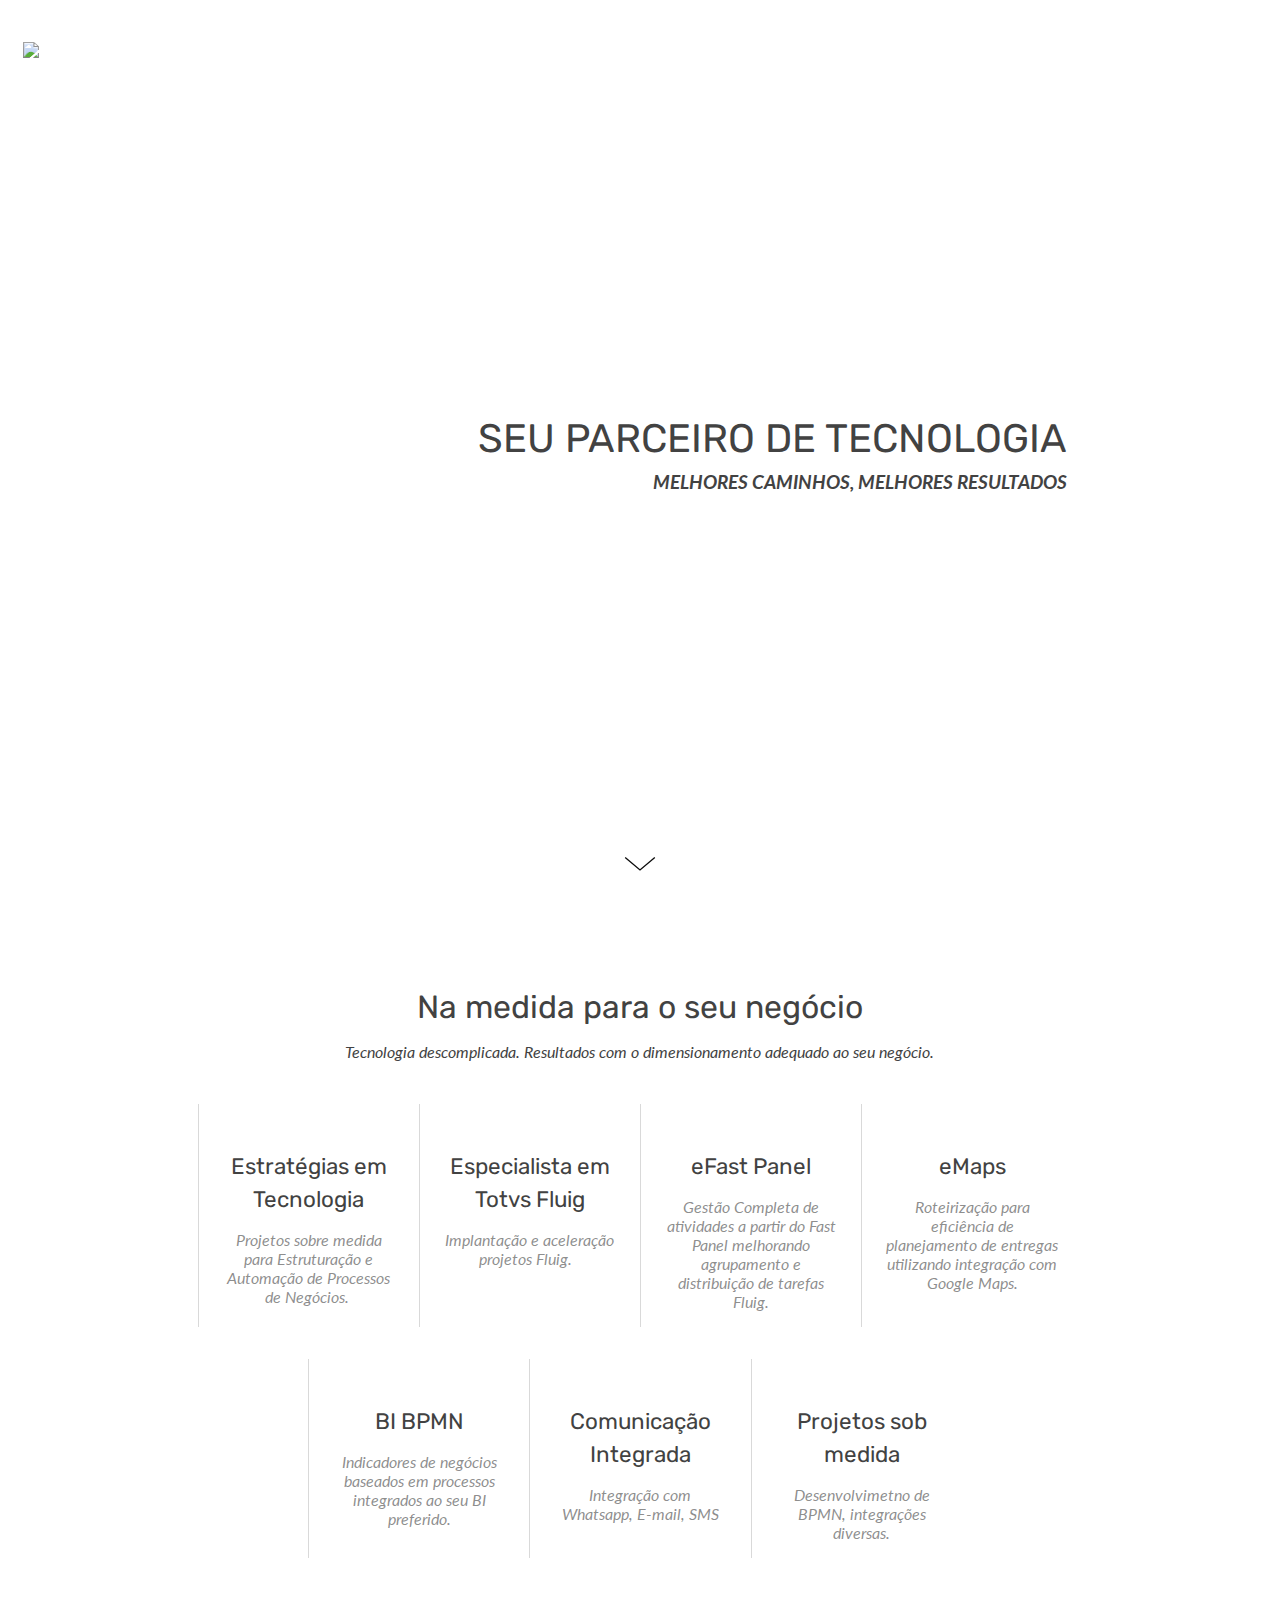
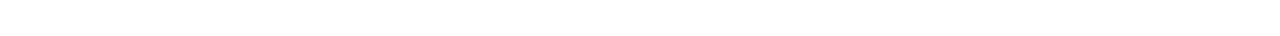
==== index.html @ 09f837b5 "first commit" ====
<!DOCTYPE html>
<html lang="pt-br">

<head>

    <meta name="viewport"
        content="width=device-width,maximum-scale=1,minimum-scale=1,initial-scale=1,viewport-fit=cover">
    <meta charset="utf-8">
    <meta http-equiv="content-language" content="pt-br">
    <meta name="description" content="Prestamos serviços de Tecnologia da Informação, incluindo elaboração de estratégia, implantação e automatização de processos.

Implantamos e customizamos o Totvs Fluig,">
    <title>Estratégia - estratégia.me</title>
    <link rel="shortcut icon"
        href="https://storage.googleapis.com/production-hostgator-brasil-v1-0-4/854/238854/TaAyCTYi/598c1bcac2c14e61881675c75ee72dec">
    <link href="https://components.mywebsitebuilder.com/fonts/font-awesome.css" rel="stylesheet">
    <meta property="og:title" content="Estratégia">
    <meta property="og:description" content="Elaboração de estratégia de tecnologia, implantação e automatização de processos.

Implantamos e customizamos o Totvs Fluig,">
    <meta property="og:type" content="website">
    <meta property="twitter:title" content="Estratégia">
    <meta property="twitter:description" content="Prestamos serviços de Tecnologia da Informação, incluindo elaboração de estratégia, implantação e automatização de processos.

Implantamos e customizamos o Totvs Fluig,">
    <link href="https://fonts.googleapis.com/css?display=swap&amp;family=Rubik:400|Lato:400italic" rel="stylesheet">
    <link rel="stylesheet" href="styles.css">
</head>

<body>
    <div>
        <div class="kv-site kv-main" tabindex="-1">
            <a href="#ada-tab-anchor" class="skip-link" data-tag="ada-skip-link"></a>
            <div class="kv-control-placeholder kv-_site" data-kv-control="0">
            </div>
            <content class="kv-page" name="page-início">
                <div class="kv-page-content ">
                    <div class="kv-control-placeholder kv-_page" data-kv-control="0">
                    </div>
                    <section class="background-id_0m16 section-23 lahuni82 kv-full-page" style=" position:relative;">
                        <a name="section23"></a>
                        <div class="kv-control-placeholder kv-_section" data-kv-control="background">
                        </div>
                        <div class="kv-background  " style=" background-color: rgb(255,255,255);">

                            <div class="kv-background-inner "
                                data-image="background-image: url('https://images.builderservices.io/s/cdn/v1.0/i/m?url=https%3A%2F%2Fstorage.googleapis.com%2Fproduction-hostgator-brasil-v1-0-4%2F854%2F238854%2FTaAyCTYi%2F2f38d8b3c91b42a0bed4d2bbd333163a&amp;methods=resize%2C2000%2C5000');"
                                style="
          background-image: url('https://images.builderservices.io/s/cdn/v1.0/i/m?url=https%3A%2F%2Fstorage.googleapis.com%2Fproduction-hostgator-brasil-v1-0-4%2F854%2F238854%2FTaAyCTYi%2F2f38d8b3c91b42a0bed4d2bbd333163a&amp;methods=resize%2C2000%2C5000');
          
            background-attachment: fixed;
              -webkit-background-size: cover;
              -moz-background-size: cover;
              -o-background-size: cover;
              background-size: cover;
          
          background-color: rgb(255,255,255);
          opacity: 0.45;"></div>

                        </div>
                        <div class="position-relative kv-content">
                            <div class="kv-control-placeholder kv-_section" data-kv-control="content">
                            </div>
                            <div class="kv-ee-header-container kv-ee-has-cover kv-full-page">
                                <div class="kv-fixed-header kv-ee-navigation-position  kv-check-scroll kv-ee-menu-top">
                                    <div class="kv-ee-container-fluid kv-ee-navigation kv-ee-check-mobile">
                                        <div class="kv-control-placeholder kv-_content" data-kv-control="navigation">
                                        </div>
                                        <header data-dynamic-container-element="true">
                                            <div class="kv-ee-logo" data-dynamic-navigation-element="logo">
                                                <div data-type="logo" data-property="global.logo"
                                                    class="kv-ee-logo-small">
                                                    <img class="kv-ee-logo-image "
                                                        style="background-position: center center;background-repeat: no-repeat;"
                                                        data-setting="border"
                                                        src="https://images.builderservices.io/s/cdn/v1.0/i/m?url=https%3A%2F%2Fstorage.googleapis.com%2Fproduction-hostgator-brasil-v1-0-4%2F854%2F238854%2FTaAyCTYi%2Fe9bb2dc0700242ffa8326a75fa080586&amp;methods=resize%2C500%2C5000">
                                                    <a href="/" data-href="/"
                                                        style="width: 100%; height: 100%; display: block; position: absolute; top: 0; left: 0;"></a>
                                                </div> <a href="/" data-href="/"
                                                    class="kv-ee-fit-text kv-ee-site-title-link"> </a>
                                            </div>

                                        </header>
                                    </div>
                                </div>
                                <div class="kv-ee-container kv-ee-content kv-ee-align-right">
                                    <div class="kv-ee-row">
                                        <div class="kv-ee-col-md-12 kv-ee-section-text">
                                            <h1 class="kv-ee-section-title kv-ee-page-title--md" data-type="text"
                                                tabindex="0"><b>
                                                    <font class="cstm-fnt" style="font-size: 110.1%;">SEU PARCEIRO DE
                                                        TECNOLOGIA</font>
                                                </b><span data-prop="title" class="ck-editable-element"
                                                    data-editable="basic" style="display:none;"></span></h1>
                                            <p class="kv-ee-section-subtitle kv-ee-section-subtitle--md"
                                                data-type="text" tabindex="0">
                                                <font class="cstm-fnt" style="font-size: 120.1%;"><b>MELHORES CAMINHOS,
                                                        MELHORES RESULTADOS</b></font><span data-prop="subtitle"
                                                    class="ck-editable-element" data-editable="basic"
                                                    style="display:none;"></span>
                                            </p>
                                        </div>
                                    </div>
                                    <div class="kv-ee-row kv-ee-buttons">
                                        <div class="kv-ee-col-md-8">
                                            <div class="kv-ee-buttons"> </div>
                                        </div>
                                    </div>
                                </div>
                                <div
                                    class="kv-ee-next-section-container kv-next-section kv-check-scroll kv-ee-menu-top">
                                    <svg viewBox="0 0 48 23" width="100%" height="100%">
                                        <polyline points="1.8,1.6 24,20.4 46.2,1.6 "
                                            style="fill:transparent; stroke:#0c0c0c; stroke-width:2;"></polyline>
                                    </svg>
                                </div>
                            </div>
                        </div>
                    </section>

                    <div class="kv-control-placeholder kv-_page" data-kv-control="1">
                    </div>
                    <section class="background-id_3m12 section-1634227089339 yesuto98 nuqofc75 undefined"
                        style=" position:relative;">
                        <a name="section1634227089339"></a>
                        <div class="kv-control-placeholder kv-_section" data-kv-control="background">
                        </div>
                        <div class="kv-background  " style=" background-color: rgb(255,255,255);">

                            <div class="kv-background-inner "
                                data-image="background-image: url('https://images.builderservices.io/s/cdn/v1.0/i/m?url=https%3A%2F%2Fstorage.googleapis.com%2Fproduction-hostgator-brasil-v1-0-4%2F854%2F238854%2FTaAyCTYi%2F6631217a0e1a44d89befe66fcb32567e&amp;methods=resize%2C2000%2C5000');"
                                style="
          background-image: url('https://images.builderservices.io/s/cdn/v1.0/i/m?url=https%3A%2F%2Fstorage.googleapis.com%2Fproduction-hostgator-brasil-v1-0-4%2F854%2F238854%2FTaAyCTYi%2F6631217a0e1a44d89befe66fcb32567e&amp;methods=resize%2C2000%2C5000');
          
          
          background-color: rgb(255,255,255);
          opacity: 0.17;"></div>

                        </div>
                        <div class="position-relative kv-content">
                            <div class="kv-control-placeholder kv-_section" data-kv-control="content">
                            </div>
                            <div class="kv-ee-section kv-ee-section--lg">
                                <div class="kv-ee-container">
                                    <div class="kv-ee-row">
                                        <div class="kv-ee-section-text kv-ee-col-12 kv-ee-align-center">
                                            <h2 class="kv-ee-section-title kv-ee-section-title--md" data-type="text"
                                                tabindex="0">Na medida para o seu negócio<span data-prop="title"
                                                    class="ck-editable-element" data-editable="basic"
                                                    style="display:none;"></span></h2>
                                            <p class="kv-ee-section-subtitle kv-ee-overline kv-ee-title--xs"
                                                data-type="text" tabindex="0">Tecnologia descomplicada. Resultados com o
                                                dimensionamento adequado ao seu
                                                negócio.<span data-prop="subtitle" class="ck-editable-element"
                                                    data-editable="basic" style="display:none;"></span></p>
                                        </div>
                                    </div>
                                    <div class="kv-ee-row">
                                        <div class="kv-ee-col-12  kv-ee-icon-filled  kv-ee-align-center">
                                            <div class="kv-control-placeholder kv-_content" data-kv-control="list">
                                            </div>
                                            <div class="kv-ee-list-control">
                                                <div class="kv-ee-row" data-type="list">
                                                    <div class="kv-control-placeholder kv-_list" data-kv-control="0">
                                                    </div>
                                                    <div
                                                        class="kv-ee-col-6 kv-ee-col-sm-4 kv-ee-col-md-3 kv-ee-feature-card kv-ee-one-column-left kv-ee-align-center">
                                                        <div class="kv-ee-icon">
                                                            <div class="kv-ee-feature-image" data-type="icon"
                                                                data-property="icon">
                                                                <i class="fa fa-rss"> </i>
                                                            </div>
                                                        </div>
                                                        <h3 class="kv-ee-title kv-ee-title--md" data-type="text"
                                                            tabindex="0">
                                                            <font class="cstm-fnt" style="font-size: 80.01%;">
                                                                Estratégias
                                                                em Tecnologia</font><span data-prop="title"
                                                                class="ck-editable-element" data-editable="basic"
                                                                style="display:none;"></span>
                                                        </h3>
                                                        <p class="kv-ee-description" data-type="text" tabindex="0">
                                                            Projetos sobre medida para Estruturação e Automação de
                                                            Processos de Negócios.&nbsp;<span data-prop="description"
                                                                class="ck-editable-element" data-editable="basic"
                                                                style="display:none;"></span></p>
                                                    </div>
                                                    <div class="kv-control-placeholder kv-_list" data-kv-control="1">
                                                    </div>
                                                    <div
                                                        class="kv-ee-col-6 kv-ee-col-sm-4 kv-ee-col-md-3 kv-ee-feature-card kv-ee-one-column-left kv-ee-align-center">
                                                        <div class="kv-ee-icon">
                                                            <div class="kv-ee-feature-image" data-type="icon"
                                                                data-property="icon">
                                                                <i class="fa fa-wrench"> </i>
                                                            </div>
                                                        </div>
                                                        <h3 class="kv-ee-title kv-ee-title--md" data-type="text"
                                                            tabindex="0">
                                                            <font class="cstm-fnt" style="font-size: 80.01%;">
                                                                Especialista em Totvs Fluig</font><span
                                                                data-prop="title" class="ck-editable-element"
                                                                data-editable="basic" style="display:none;"></span>
                                                        </h3>
                                                        <p class="kv-ee-description" data-type="text" tabindex="0">
                                                            Implantação e aceleração projetos Fluig.&nbsp;&nbsp;<span
                                                                data-prop="description" class="ck-editable-element"
                                                                data-editable="basic" style="display:none;"></span></p>
                                                    </div>
                                                    <div class="kv-control-placeholder kv-_list" data-kv-control="2">
                                                    </div>
                                                    <div
                                                        class="kv-ee-col-6 kv-ee-col-sm-4 kv-ee-col-md-3 kv-ee-feature-card kv-ee-one-column-left kv-ee-align-center">
                                                        <div class="kv-ee-icon">
                                                            <div class="kv-ee-feature-image" data-type="icon"
                                                                data-property="icon">
                                                                <i class="fa fa-plane"> </i>
                                                            </div>
                                                        </div>
                                                        <h3 class="kv-ee-title kv-ee-title--md" data-type="text"
                                                            tabindex="0">
                                                            <font class="cstm-fnt" style="font-size: 80.01%;">eFast
                                                                Panel</font><span data-prop="title"
                                                                class="ck-editable-element" data-editable="basic"
                                                                style="display:none;"></span>
                                                        </h3>
                                                        <p class="kv-ee-description" data-type="text" tabindex="0">
                                                            Gestão Completa de atividades a
                                                            partir do Fast Panel melhorando
                                                            agrupamento e distribuição de tarefas
                                                            Fluig.<span data-prop="description"
                                                                class="ck-editable-element" data-editable="basic"
                                                                style="display:none;"></span></p>
                                                    </div>
                                                    <div class="kv-control-placeholder kv-_list" data-kv-control="3">
                                                    </div>
                                                    <div
                                                        class="kv-ee-col-6 kv-ee-col-sm-4 kv-ee-col-md-3 kv-ee-feature-card kv-ee-one-column-left kv-ee-align-center">
                                                        <div class="kv-ee-icon">
                                                            <div class="kv-ee-feature-image" data-type="icon"
                                                                data-property="icon">
                                                                <i class="fa fa-map-marker"> </i>
                                                            </div>
                                                        </div>
                                                        <h3 class="kv-ee-title kv-ee-title--md" data-type="text"
                                                            tabindex="0">
                                                            <font class="cstm-fnt" style="font-size: 80.01%;">eMaps
                                                            </font><span data-prop="title" class="ck-editable-element"
                                                                data-editable="basic" style="display:none;"></span>
                                                        </h3>
                                                        <p class="kv-ee-description" data-type="text" tabindex="0">
                                                            Roteirização para eficiência de planejamento de entregas
                                                            utilizando
                                                            integração com Google Maps.<span data-prop="description"
                                                                class="ck-editable-element" data-editable="basic"
                                                                style="display:none;"></span></p>
                                                    </div>
                                                    <div class="kv-control-placeholder kv-_list" data-kv-control="4">
                                                    </div>
                                                    <div
                                                        class="kv-ee-col-6 kv-ee-col-sm-4 kv-ee-col-md-3 kv-ee-feature-card kv-ee-one-column-left kv-ee-align-center">
                                                        <div class="kv-ee-icon">
                                                            <div class="kv-ee-feature-image" data-type="icon"
                                                                data-property="icon">
                                                                <i class="fa fa-calendar"> </i>
                                                            </div>
                                                        </div>
                                                        <h3 class="kv-ee-title kv-ee-title--md" data-type="text"
                                                            tabindex="0">
                                                            <font class="cstm-fnt" style="font-size: 80.01%;">BI BPMN
                                                            </font><span data-prop="title" class="ck-editable-element"
                                                                data-editable="basic" style="display:none;"></span>
                                                        </h3>
                                                        <p class="kv-ee-description" data-type="text" tabindex="0">
                                                            Indicadores de negócios baseados em
                                                            processos integrados ao seu BI preferido.<br><span
                                                                data-prop="description" class="ck-editable-element"
                                                                data-editable="basic" style="display:none;"></span></p>
                                                    </div>
                                                    <div class="kv-control-placeholder kv-_list" data-kv-control="5">
                                                    </div>
                                                    <div
                                                        class="kv-ee-col-6 kv-ee-col-sm-4 kv-ee-col-md-3 kv-ee-feature-card kv-ee-one-column-left kv-ee-align-center">
                                                        <div class="kv-ee-icon">
                                                            <div class="kv-ee-feature-image" data-type="icon"
                                                                data-property="icon">
                                                                <i class="fa fa-microphone"> </i>
                                                            </div>
                                                        </div>
                                                        <h3 class="kv-ee-title kv-ee-title--md" data-type="text"
                                                            tabindex="0">
                                                            <font class="cstm-fnt" style="font-size: 80.01%;">
                                                                Comunicação Integrada</font><span data-prop="title"
                                                                class="ck-editable-element" data-editable="basic"
                                                                style="display:none;"></span>
                                                        </h3>
                                                        <p class="kv-ee-description" data-type="text" tabindex="0">
                                                            Integração com Whatsapp, E-mail, SMS<span
                                                                data-prop="description" class="ck-editable-element"
                                                                data-editable="basic" style="display:none;"></span></p>
                                                    </div>
                                                    <div class="kv-control-placeholder kv-_list" data-kv-control="6">
                                                    </div>
                                                    <div
                                                        class="kv-ee-col-6 kv-ee-col-sm-4 kv-ee-col-md-3 kv-ee-feature-card kv-ee-one-column-left kv-ee-align-center">
                                                        <div class="kv-ee-icon">
                                                            <div class="kv-ee-feature-image" data-type="icon"
                                                                data-property="icon">
                                                                <i class="fa fa-tasks"> </i>
                                                            </div>
                                                        </div>
                                                        <h3 class="kv-ee-title kv-ee-title--md" data-type="text"
                                                            tabindex="0">
                                                            <font class="cstm-fnt" style="font-size: 80.01%;">Projetos
                                                                sob medida</font><span data-prop="title"
                                                                class="ck-editable-element" data-editable="basic"
                                                                style="display:none;"></span>
                                                        </h3>
                                                        <p class="kv-ee-description" data-type="text" tabindex="0">
                                                            Desenvolvimetno de BPMN, integrações diversas.<span
                                                                data-prop="description" class="ck-editable-element"
                                                                data-editable="basic" style="display:none;"></span></p>
                                                    </div>
                                                </div>
                                            </div>
                                        </div>
                                    </div>
                                </div>
                            </div>
                        </div>
                    </section>

                    <div class="kv-control-placeholder kv-_page" data-kv-control="2">
                    </div>

                    <div class="kv-control-placeholder kv-_page" data-kv-control="3">
                    </div>

                </div>
            </content>
            <script>window._page = { "mainPage": true, "title": "Início", "uriPath": "index" };</script>
        </div>
    </div>

</body>

</html>
---- styles.css ----
.logo {
    width: 30%;
    height: 30%;
}

:root {
    --kv-ee-heading-font-family: Rubik;
    --kv-ee-heading-font-weight: 400;
    --kv-ee-heading-font-style: normal;
    --kv-ee-body-font-family: Lato;
    --kv-ee-body-font-weight: 400;
    --kv-ee-body-font-style: italic;
    --kv-ee-font-size-factor: 1;
    --kv-ee-font-size: 100%;
    --kv-ee-global-font-size-factor: var(--kv-ee-font-size-factor, 1)
}

@-ms-viewport {
    width: device-width
}

html {
    box-sizing: border-box;
    -ms-overflow-style: scrollbar
}

*,
::after,
::before {
    box-sizing: inherit
}

.kv-main .kv-ee-container {
    width: 100%;
    padding-right: 15px;
    padding-left: 15px;
    margin-right: auto;
    margin-left: auto
}

@media(min-width:576px) {
    .kv-main .kv-ee-container {
        max-width: 540px
    }
}

@media(min-width:768px) {
    .kv-main .kv-ee-container {
        max-width: 80%
    }
}

@media(min-width:992px) {
    .kv-main .kv-ee-container {
        max-width: 75%
    }
}

@media(min-width:1200px) {
    .kv-main .kv-ee-container {
        max-width: 70%
    }
}

@media(min-width:1440px) {
    .kv-main .kv-ee-container {
        max-width: 65%
    }
}

@media(min-width:1758px) {
    .kv-main .kv-ee-container {
        max-width: 1200px
    }
}

.kv-main .kv-ee-container-fluid {
    width: 100%;
    padding-right: 15px;
    padding-left: 15px;
    margin-right: auto;
    margin-left: auto
}

.kv-main .kv-ee-row {
    display: flex;
    flex-wrap: wrap;
    margin-right: -15px;
    margin-left: -15px
}

.kv-main .kv-ee-no-gutters {
    margin-right: 0;
    margin-left: 0
}

.kv-main .kv-ee-no-gutters>.kv-ee-col,
.kv-main .kv-ee-no-gutters>[class*=col-] {
    padding-right: 0;
    padding-left: 0
}

.kv-main .kv-ee-col,
.kv-main .kv-ee-col-1,
.kv-main .kv-ee-col-10,
.kv-main .kv-ee-col-11,
.kv-main .kv-ee-col-12,
.kv-main .kv-ee-col-2,
.kv-main .kv-ee-col-3,
.kv-main .kv-ee-col-4,
.kv-main .kv-ee-col-5,
.kv-main .kv-ee-col-6,
.kv-main .kv-ee-col-7,
.kv-main .kv-ee-col-8,
.kv-main .kv-ee-col-9,
.kv-main .kv-ee-col-auto,
.kv-main .kv-ee-col-lg,
.kv-main .kv-ee-col-lg-1,
.kv-main .kv-ee-col-lg-10,
.kv-main .kv-ee-col-lg-11,
.kv-main .kv-ee-col-lg-12,
.kv-main .kv-ee-col-lg-2,
.kv-main .kv-ee-col-lg-3,
.kv-main .kv-ee-col-lg-4,
.kv-main .kv-ee-col-lg-5,
.kv-main .kv-ee-col-lg-6,
.kv-main .kv-ee-col-lg-7,
.kv-main .kv-ee-col-lg-8,
.kv-main .kv-ee-col-lg-9,
.kv-main .kv-ee-col-lg-auto,
.kv-main .kv-ee-col-md,
.kv-main .kv-ee-col-md-1,
.kv-main .kv-ee-col-md-10,
.kv-main .kv-ee-col-md-11,
.kv-main .kv-ee-col-md-12,
.kv-main .kv-ee-col-md-2,
.kv-main .kv-ee-col-md-3,
.kv-main .kv-ee-col-md-4,
.kv-main .kv-ee-col-md-5,
.kv-main .kv-ee-col-md-6,
.kv-main .kv-ee-col-md-7,
.kv-main .kv-ee-col-md-8,
.kv-main .kv-ee-col-md-9,
.kv-main .kv-ee-col-md-auto,
.kv-main .kv-ee-col-sm,
.kv-main .kv-ee-col-sm-1,
.kv-main .kv-ee-col-sm-10,
.kv-main .kv-ee-col-sm-11,
.kv-main .kv-ee-col-sm-12,
.kv-main .kv-ee-col-sm-2,
.kv-main .kv-ee-col-sm-3,
.kv-main .kv-ee-col-sm-4,
.kv-main .kv-ee-col-sm-5,
.kv-main .kv-ee-col-sm-6,
.kv-main .kv-ee-col-sm-7,
.kv-main .kv-ee-col-sm-8,
.kv-main .kv-ee-col-sm-9,
.kv-main .kv-ee-col-sm-auto,
.kv-main .kv-ee-col-xl,
.kv-main .kv-ee-col-xl-1,
.kv-main .kv-ee-col-xl-10,
.kv-main .kv-ee-col-xl-11,
.kv-main .kv-ee-col-xl-12,
.kv-main .kv-ee-col-xl-2,
.kv-main .kv-ee-col-xl-3,
.kv-main .kv-ee-col-xl-4,
.kv-main .kv-ee-col-xl-5,
.kv-main .kv-ee-col-xl-6,
.kv-main .kv-ee-col-xl-7,
.kv-main .kv-ee-col-xl-8,
.kv-main .kv-ee-col-xl-9,
.kv-main .kv-ee-col-xl-auto,
.kv-main .kv-ee-col-xxl,
.kv-main .kv-ee-col-xxl-1,
.kv-main .kv-ee-col-xxl-10,
.kv-main .kv-ee-col-xxl-11,
.kv-main .kv-ee-col-xxl-12,
.kv-main .kv-ee-col-xxl-2,
.kv-main .kv-ee-col-xxl-3,
.kv-main .kv-ee-col-xxl-4,
.kv-main .kv-ee-col-xxl-5,
.kv-main .kv-ee-col-xxl-6,
.kv-main .kv-ee-col-xxl-7,
.kv-main .kv-ee-col-xxl-8,
.kv-main .kv-ee-col-xxl-9,
.kv-main .kv-ee-col-xxl-auto,
.kv-main .kv-ee-col-xxxl,
.kv-main .kv-ee-col-xxxl-1,
.kv-main .kv-ee-col-xxxl-10,
.kv-main .kv-ee-col-xxxl-11,
.kv-main .kv-ee-col-xxxl-12,
.kv-main .kv-ee-col-xxxl-2,
.kv-main .kv-ee-col-xxxl-3,
.kv-main .kv-ee-col-xxxl-4,
.kv-main .kv-ee-col-xxxl-5,
.kv-main .kv-ee-col-xxxl-6,
.kv-main .kv-ee-col-xxxl-7,
.kv-main .kv-ee-col-xxxl-8,
.kv-main .kv-ee-col-xxxl-9,
.kv-main .kv-ee-col-xxxl-auto {
    flex: none;
    max-width: none;
    position: relative;
    width: 100%;
    min-height: 1px;
    padding-right: 15px;
    padding-left: 15px
}

.kv-main .kv-ee-col {
    flex-basis: 0;
    flex-grow: 1;
    max-width: 100%
}

.kv-main .kv-ee-col-auto {
    flex: 0 0 auto;
    width: auto;
    max-width: none
}

.kv-main .kv-ee-col-1 {
    flex: 0 0 8.33333%;
    max-width: 8.33333%
}

.kv-main .kv-ee-col-2 {
    flex: 0 0 16.66667%;
    max-width: 16.66667%
}

.kv-main .kv-ee-col-3 {
    flex: 0 0 25%;
    max-width: 25%
}

.kv-main .kv-ee-col-4 {
    flex: 0 0 33.33333%;
    max-width: 33.33333%
}

.kv-main .kv-ee-col-5 {
    flex: 0 0 41.66667%;
    max-width: 41.66667%
}

.kv-main .kv-ee-col-6 {
    flex: 0 0 50%;
    max-width: 50%
}

.kv-main .kv-ee-col-7 {
    flex: 0 0 58.33333%;
    max-width: 58.33333%
}

.kv-main .kv-ee-col-8 {
    flex: 0 0 66.66667%;
    max-width: 66.66667%
}

.kv-main .kv-ee-col-9 {
    flex: 0 0 75%;
    max-width: 75%
}

.kv-main .kv-ee-col-10 {
    flex: 0 0 83.33333%;
    max-width: 83.33333%
}

.kv-main .kv-ee-col-11 {
    flex: 0 0 91.66667%;
    max-width: 91.66667%
}

.kv-main .kv-ee-col-12 {
    flex: 0 0 100%;
    max-width: 100%
}

.kv-main .kv-ee-order-first {
    order: -1
}

.kv-main .kv-ee-order-last {
    order: 13
}

.kv-main .kv-ee-order-0 {
    order: 0
}

.kv-main .kv-ee-order-1 {
    order: 1
}

.kv-main .kv-ee-order-2 {
    order: 2
}

.kv-main .kv-ee-order-3 {
    order: 3
}

.kv-main .kv-ee-order-4 {
    order: 4
}

.kv-main .kv-ee-order-5 {
    order: 5
}

.kv-main .kv-ee-order-6 {
    order: 6
}

.kv-main .kv-ee-order-7 {
    order: 7
}

.kv-main .kv-ee-order-8 {
    order: 8
}

.kv-main .kv-ee-order-9 {
    order: 9
}

.kv-main .kv-ee-order-10 {
    order: 10
}

.kv-main .kv-ee-order-11 {
    order: 11
}

.kv-main .kv-ee-order-12 {
    order: 12
}

.kv-main .kv-ee-offset-1 {
    margin-left: 8.33333%
}

.kv-main .kv-ee-offset-2 {
    margin-left: 16.66667%
}

.kv-main .kv-ee-offset-3 {
    margin-left: 25%
}

.kv-main .kv-ee-offset-4 {
    margin-left: 33.33333%
}

.kv-main .kv-ee-offset-5 {
    margin-left: 41.66667%
}

.kv-main .kv-ee-offset-6 {
    margin-left: 50%
}

.kv-main .kv-ee-offset-7 {
    margin-left: 58.33333%
}

.kv-main .kv-ee-offset-8 {
    margin-left: 66.66667%
}

.kv-main .kv-ee-offset-9 {
    margin-left: 75%
}

.kv-main .kv-ee-offset-10 {
    margin-left: 83.33333%
}

.kv-main .kv-ee-offset-11 {
    margin-left: 91.66667%
}

@media(min-width:576px) {
    .kv-main .kv-ee-col-sm {
        flex-basis: 0;
        flex-grow: 1;
        max-width: 100%
    }

    .kv-main .kv-ee-col-sm-auto {
        flex: 0 0 auto;
        width: auto;
        max-width: none
    }

    .kv-main .kv-ee-col-sm-1 {
        flex: 0 0 8.33333%;
        max-width: 8.33333%
    }

    .kv-main .kv-ee-col-sm-2 {
        flex: 0 0 16.66667%;
        max-width: 16.66667%
    }

    .kv-main .kv-ee-col-sm-3 {
        flex: 0 0 25%;
        max-width: 25%
    }

    .kv-main .kv-ee-col-sm-4 {
        flex: 0 0 33.33333%;
        max-width: 33.33333%
    }

    .kv-main .kv-ee-col-sm-5 {
        flex: 0 0 41.66667%;
        max-width: 41.66667%
    }

    .kv-main .kv-ee-col-sm-6 {
        flex: 0 0 50%;
        max-width: 50%
    }

    .kv-main .kv-ee-col-sm-7 {
        flex: 0 0 58.33333%;
        max-width: 58.33333%
    }

    .kv-main .kv-ee-col-sm-8 {
        flex: 0 0 66.66667%;
        max-width: 66.66667%
    }

    .kv-main .kv-ee-col-sm-9 {
        flex: 0 0 75%;
        max-width: 75%
    }

    .kv-main .kv-ee-col-sm-10 {
        flex: 0 0 83.33333%;
        max-width: 83.33333%
    }

    .kv-main .kv-ee-col-sm-11 {
        flex: 0 0 91.66667%;
        max-width: 91.66667%
    }

    .kv-main .kv-ee-col-sm-12 {
        flex: 0 0 100%;
        max-width: 100%
    }

    .kv-main .kv-ee-order-sm-first {
        order: -1
    }

    .kv-main .kv-ee-order-sm-last {
        order: 13
    }

    .kv-main .kv-ee-order-sm-0 {
        order: 0
    }

    .kv-main .kv-ee-order-sm-1 {
        order: 1
    }

    .kv-main .kv-ee-order-sm-2 {
        order: 2
    }

    .kv-main .kv-ee-order-sm-3 {
        order: 3
    }

    .kv-main .kv-ee-order-sm-4 {
        order: 4
    }

    .kv-main .kv-ee-order-sm-5 {
        order: 5
    }

    .kv-main .kv-ee-order-sm-6 {
        order: 6
    }

    .kv-main .kv-ee-order-sm-7 {
        order: 7
    }

    .kv-main .kv-ee-order-sm-8 {
        order: 8
    }

    .kv-main .kv-ee-order-sm-9 {
        order: 9
    }

    .kv-main .kv-ee-order-sm-10 {
        order: 10
    }

    .kv-main .kv-ee-order-sm-11 {
        order: 11
    }

    .kv-main .kv-ee-order-sm-12 {
        order: 12
    }

    .kv-main .kv-ee-offset-sm-0 {
        margin-left: 0
    }

    .kv-main .kv-ee-offset-sm-1 {
        margin-left: 8.33333%
    }

    .kv-main .kv-ee-offset-sm-2 {
        margin-left: 16.66667%
    }

    .kv-main .kv-ee-offset-sm-3 {
        margin-left: 25%
    }

    .kv-main .kv-ee-offset-sm-4 {
        margin-left: 33.33333%
    }

    .kv-main .kv-ee-offset-sm-5 {
        margin-left: 41.66667%
    }

    .kv-main .kv-ee-offset-sm-6 {
        margin-left: 50%
    }

    .kv-main .kv-ee-offset-sm-7 {
        margin-left: 58.33333%
    }

    .kv-main .kv-ee-offset-sm-8 {
        margin-left: 66.66667%
    }

    .kv-main .kv-ee-offset-sm-9 {
        margin-left: 75%
    }

    .kv-main .kv-ee-offset-sm-10 {
        margin-left: 83.33333%
    }

    .kv-main .kv-ee-offset-sm-11 {
        margin-left: 91.66667%
    }
}

@media(min-width:768px) {
    .kv-main .kv-ee-col-md {
        flex-basis: 0;
        flex-grow: 1;
        max-width: 100%
    }

    .kv-main .kv-ee-col-md-auto {
        flex: 0 0 auto;
        width: auto;
        max-width: none
    }

    .kv-main .kv-ee-col-md-1 {
        flex: 0 0 8.33333%;
        max-width: 8.33333%
    }

    .kv-main .kv-ee-col-md-2 {
        flex: 0 0 16.66667%;
        max-width: 16.66667%
    }

    .kv-main .kv-ee-col-md-3 {
        flex: 0 0 25%;
        max-width: 25%
    }

    .kv-main .kv-ee-col-md-4 {
        flex: 0 0 33.33333%;
        max-width: 33.33333%
    }

    .kv-main .kv-ee-col-md-5 {
        flex: 0 0 41.66667%;
        max-width: 41.66667%
    }

    .kv-main .kv-ee-col-md-6 {
        flex: 0 0 50%;
        max-width: 50%
    }

    .kv-main .kv-ee-col-md-7 {
        flex: 0 0 58.33333%;
        max-width: 58.33333%
    }

    .kv-main .kv-ee-col-md-8 {
        flex: 0 0 66.66667%;
        max-width: 66.66667%
    }

    .kv-main .kv-ee-col-md-9 {
        flex: 0 0 75%;
        max-width: 75%
    }

    .kv-main .kv-ee-col-md-10 {
        flex: 0 0 83.33333%;
        max-width: 83.33333%
    }

    .kv-main .kv-ee-col-md-11 {
        flex: 0 0 91.66667%;
        max-width: 91.66667%
    }

    .kv-main .kv-ee-col-md-12 {
        flex: 0 0 100%;
        max-width: 100%
    }

    .kv-main .kv-ee-order-md-first {
        order: -1
    }

    .kv-main .kv-ee-order-md-last {
        order: 13
    }

    .kv-main .kv-ee-order-md-0 {
        order: 0
    }

    .kv-main .kv-ee-order-md-1 {
        order: 1
    }

    .kv-main .kv-ee-order-md-2 {
        order: 2
    }

    .kv-main .kv-ee-order-md-3 {
        order: 3
    }

    .kv-main .kv-ee-order-md-4 {
        order: 4
    }

    .kv-main .kv-ee-order-md-5 {
        order: 5
    }

    .kv-main .kv-ee-order-md-6 {
        order: 6
    }

    .kv-main .kv-ee-order-md-7 {
        order: 7
    }

    .kv-main .kv-ee-order-md-8 {
        order: 8
    }

    .kv-main .kv-ee-order-md-9 {
        order: 9
    }

    .kv-main .kv-ee-order-md-10 {
        order: 10
    }

    .kv-main .kv-ee-order-md-11 {
        order: 11
    }

    .kv-main .kv-ee-order-md-12 {
        order: 12
    }

    .kv-main .kv-ee-offset-md-0 {
        margin-left: 0
    }

    .kv-main .kv-ee-offset-md-1 {
        margin-left: 8.33333%
    }

    .kv-main .kv-ee-offset-md-2 {
        margin-left: 16.66667%
    }

    .kv-main .kv-ee-offset-md-3 {
        margin-left: 25%
    }

    .kv-main .kv-ee-offset-md-4 {
        margin-left: 33.33333%
    }

    .kv-main .kv-ee-offset-md-5 {
        margin-left: 41.66667%
    }

    .kv-main .kv-ee-offset-md-6 {
        margin-left: 50%
    }

    .kv-main .kv-ee-offset-md-7 {
        margin-left: 58.33333%
    }

    .kv-main .kv-ee-offset-md-8 {
        margin-left: 66.66667%
    }

    .kv-main .kv-ee-offset-md-9 {
        margin-left: 75%
    }

    .kv-main .kv-ee-offset-md-10 {
        margin-left: 83.33333%
    }

    .kv-main .kv-ee-offset-md-11 {
        margin-left: 91.66667%
    }
}

@media(min-width:992px) {
    .kv-main .kv-ee-col-lg {
        flex-basis: 0;
        flex-grow: 1;
        max-width: 100%
    }

    .kv-main .kv-ee-col-lg-auto {
        flex: 0 0 auto;
        width: auto;
        max-width: none
    }

    .kv-main .kv-ee-col-lg-1 {
        flex: 0 0 8.33333%;
        max-width: 8.33333%
    }

    .kv-main .kv-ee-col-lg-2 {
        flex: 0 0 16.66667%;
        max-width: 16.66667%
    }

    .kv-main .kv-ee-col-lg-3 {
        flex: 0 0 25%;
        max-width: 25%
    }

    .kv-main .kv-ee-col-lg-4 {
        flex: 0 0 33.33333%;
        max-width: 33.33333%
    }

    .kv-main .kv-ee-col-lg-5 {
        flex: 0 0 41.66667%;
        max-width: 41.66667%
    }

    .kv-main .kv-ee-col-lg-6 {
        flex: 0 0 50%;
        max-width: 50%
    }

    .kv-main .kv-ee-col-lg-7 {
        flex: 0 0 58.33333%;
        max-width: 58.33333%
    }

    .kv-main .kv-ee-col-lg-8 {
        flex: 0 0 66.66667%;
        max-width: 66.66667%
    }

    .kv-main .kv-ee-col-lg-9 {
        flex: 0 0 75%;
        max-width: 75%
    }

    .kv-main .kv-ee-col-lg-10 {
        flex: 0 0 83.33333%;
        max-width: 83.33333%
    }

    .kv-main .kv-ee-col-lg-11 {
        flex: 0 0 91.66667%;
        max-width: 91.66667%
    }

    .kv-main .kv-ee-col-lg-12 {
        flex: 0 0 100%;
        max-width: 100%
    }

    .kv-main .kv-ee-order-lg-first {
        order: -1
    }

    .kv-main .kv-ee-order-lg-last {
        order: 13
    }

    .kv-main .kv-ee-order-lg-0 {
        order: 0
    }

    .kv-main .kv-ee-order-lg-1 {
        order: 1
    }

    .kv-main .kv-ee-order-lg-2 {
        order: 2
    }

    .kv-main .kv-ee-order-lg-3 {
        order: 3
    }

    .kv-main .kv-ee-order-lg-4 {
        order: 4
    }

    .kv-main .kv-ee-order-lg-5 {
        order: 5
    }

    .kv-main .kv-ee-order-lg-6 {
        order: 6
    }

    .kv-main .kv-ee-order-lg-7 {
        order: 7
    }

    .kv-main .kv-ee-order-lg-8 {
        order: 8
    }

    .kv-main .kv-ee-order-lg-9 {
        order: 9
    }

    .kv-main .kv-ee-order-lg-10 {
        order: 10
    }

    .kv-main .kv-ee-order-lg-11 {
        order: 11
    }

    .kv-main .kv-ee-order-lg-12 {
        order: 12
    }

    .kv-main .kv-ee-offset-lg-0 {
        margin-left: 0
    }

    .kv-main .kv-ee-offset-lg-1 {
        margin-left: 8.33333%
    }

    .kv-main .kv-ee-offset-lg-2 {
        margin-left: 16.66667%
    }

    .kv-main .kv-ee-offset-lg-3 {
        margin-left: 25%
    }

    .kv-main .kv-ee-offset-lg-4 {
        margin-left: 33.33333%
    }

    .kv-main .kv-ee-offset-lg-5 {
        margin-left: 41.66667%
    }

    .kv-main .kv-ee-offset-lg-6 {
        margin-left: 50%
    }

    .kv-main .kv-ee-offset-lg-7 {
        margin-left: 58.33333%
    }

    .kv-main .kv-ee-offset-lg-8 {
        margin-left: 66.66667%
    }

    .kv-main .kv-ee-offset-lg-9 {
        margin-left: 75%
    }

    .kv-main .kv-ee-offset-lg-10 {
        margin-left: 83.33333%
    }

    .kv-main .kv-ee-offset-lg-11 {
        margin-left: 91.66667%
    }
}

@media(min-width:1200px) {
    .kv-main .kv-ee-col-xl {
        flex-basis: 0;
        flex-grow: 1;
        max-width: 100%
    }

    .kv-main .kv-ee-col-xl-auto {
        flex: 0 0 auto;
        width: auto;
        max-width: none
    }

    .kv-main .kv-ee-col-xl-1 {
        flex: 0 0 8.33333%;
        max-width: 8.33333%
    }

    .kv-main .kv-ee-col-xl-2 {
        flex: 0 0 16.66667%;
        max-width: 16.66667%
    }

    .kv-main .kv-ee-col-xl-3 {
        flex: 0 0 25%;
        max-width: 25%
    }

    .kv-main .kv-ee-col-xl-4 {
        flex: 0 0 33.33333%;
        max-width: 33.33333%
    }

    .kv-main .kv-ee-col-xl-5 {
        flex: 0 0 41.66667%;
        max-width: 41.66667%
    }

    .kv-main .kv-ee-col-xl-6 {
        flex: 0 0 50%;
        max-width: 50%
    }

    .kv-main .kv-ee-col-xl-7 {
        flex: 0 0 58.33333%;
        max-width: 58.33333%
    }

    .kv-main .kv-ee-col-xl-8 {
        flex: 0 0 66.66667%;
        max-width: 66.66667%
    }

    .kv-main .kv-ee-col-xl-9 {
        flex: 0 0 75%;
        max-width: 75%
    }

    .kv-main .kv-ee-col-xl-10 {
        flex: 0 0 83.33333%;
        max-width: 83.33333%
    }

    .kv-main .kv-ee-col-xl-11 {
        flex: 0 0 91.66667%;
        max-width: 91.66667%
    }

    .kv-main .kv-ee-col-xl-12 {
        flex: 0 0 100%;
        max-width: 100%
    }

    .kv-main .kv-ee-order-xl-first {
        order: -1
    }

    .kv-main .kv-ee-order-xl-last {
        order: 13
    }

    .kv-main .kv-ee-order-xl-0 {
        order: 0
    }

    .kv-main .kv-ee-order-xl-1 {
        order: 1
    }

    .kv-main .kv-ee-order-xl-2 {
        order: 2
    }

    .kv-main .kv-ee-order-xl-3 {
        order: 3
    }

    .kv-main .kv-ee-order-xl-4 {
        order: 4
    }

    .kv-main .kv-ee-order-xl-5 {
        order: 5
    }

    .kv-main .kv-ee-order-xl-6 {
        order: 6
    }

    .kv-main .kv-ee-order-xl-7 {
        order: 7
    }

    .kv-main .kv-ee-order-xl-8 {
        order: 8
    }

    .kv-main .kv-ee-order-xl-9 {
        order: 9
    }

    .kv-main .kv-ee-order-xl-10 {
        order: 10
    }

    .kv-main .kv-ee-order-xl-11 {
        order: 11
    }

    .kv-main .kv-ee-order-xl-12 {
        order: 12
    }

    .kv-main .kv-ee-offset-xl-0 {
        margin-left: 0
    }

    .kv-main .kv-ee-offset-xl-1 {
        margin-left: 8.33333%
    }

    .kv-main .kv-ee-offset-xl-2 {
        margin-left: 16.66667%
    }

    .kv-main .kv-ee-offset-xl-3 {
        margin-left: 25%
    }

    .kv-main .kv-ee-offset-xl-4 {
        margin-left: 33.33333%
    }

    .kv-main .kv-ee-offset-xl-5 {
        margin-left: 41.66667%
    }

    .kv-main .kv-ee-offset-xl-6 {
        margin-left: 50%
    }

    .kv-main .kv-ee-offset-xl-7 {
        margin-left: 58.33333%
    }

    .kv-main .kv-ee-offset-xl-8 {
        margin-left: 66.66667%
    }

    .kv-main .kv-ee-offset-xl-9 {
        margin-left: 75%
    }

    .kv-main .kv-ee-offset-xl-10 {
        margin-left: 83.33333%
    }

    .kv-main .kv-ee-offset-xl-11 {
        margin-left: 91.66667%
    }
}

.kv-main .kv-ee-d-none {
    display: none !important
}

.kv-main .kv-ee-d-inline {
    display: inline !important
}

.kv-main .kv-ee-d-inline-block {
    display: inline-block !important
}

.kv-main .kv-ee-d-block {
    display: block !important
}

.kv-main .kv-ee-d-table {
    display: table !important
}

.kv-main .kv-ee-d-table-row {
    display: table-row !important
}

.kv-main .kv-ee-d-table-cell {
    display: table-cell !important
}

.kv-main .kv-ee-d-flex {
    display: flex !important
}

.kv-main .kv-ee-d-inline-flex {
    display: inline-flex !important
}

@media(min-width:576px) {
    .kv-main .kv-ee-d-sm-none {
        display: none !important
    }

    .kv-main .kv-ee-d-sm-inline {
        display: inline !important
    }

    .kv-main .kv-ee-d-sm-inline-block {
        display: inline-block !important
    }

    .kv-main .kv-ee-d-sm-block {
        display: block !important
    }

    .kv-main .kv-ee-d-sm-table {
        display: table !important
    }

    .kv-main .kv-ee-d-sm-table-row {
        display: table-row !important
    }

    .kv-main .kv-ee-d-sm-table-cell {
        display: table-cell !important
    }

    .kv-main .kv-ee-d-sm-flex {
        display: flex !important
    }

    .kv-main .kv-ee-d-sm-inline-flex {
        display: inline-flex !important
    }
}

@media(min-width:768px) {
    .kv-main .kv-ee-d-md-none {
        display: none !important
    }

    .kv-main .kv-ee-d-md-inline {
        display: inline !important
    }

    .kv-main .kv-ee-d-md-inline-block {
        display: inline-block !important
    }

    .kv-main .kv-ee-d-md-block {
        display: block !important
    }

    .kv-main .kv-ee-d-md-table {
        display: table !important
    }

    .kv-main .kv-ee-d-md-table-row {
        display: table-row !important
    }

    .kv-main .kv-ee-d-md-table-cell {
        display: table-cell !important
    }

    .kv-main .kv-ee-d-md-flex {
        display: flex !important
    }

    .kv-main .kv-ee-d-md-inline-flex {
        display: inline-flex !important
    }
}

@media(min-width:992px) {
    .kv-main .kv-ee-d-lg-none {
        display: none !important
    }

    .kv-main .kv-ee-d-lg-inline {
        display: inline !important
    }

    .kv-main .kv-ee-d-lg-inline-block {
        display: inline-block !important
    }

    .kv-main .kv-ee-d-lg-block {
        display: block !important
    }

    .kv-main .kv-ee-d-lg-table {
        display: table !important
    }

    .kv-main .kv-ee-d-lg-table-row {
        display: table-row !important
    }

    .kv-main .kv-ee-d-lg-table-cell {
        display: table-cell !important
    }

    .kv-main .kv-ee-d-lg-flex {
        display: flex !important
    }

    .kv-main .kv-ee-d-lg-inline-flex {
        display: inline-flex !important
    }
}

@media(min-width:1200px) {
    .kv-main .kv-ee-d-xl-none {
        display: none !important
    }

    .kv-main .kv-ee-d-xl-inline {
        display: inline !important
    }

    .kv-main .kv-ee-d-xl-inline-block {
        display: inline-block !important
    }

    .kv-main .kv-ee-d-xl-block {
        display: block !important
    }

    .kv-main .kv-ee-d-xl-table {
        display: table !important
    }

    .kv-main .kv-ee-d-xl-table-row {
        display: table-row !important
    }

    .kv-main .kv-ee-d-xl-table-cell {
        display: table-cell !important
    }

    .kv-main .kv-ee-d-xl-flex {
        display: flex !important
    }

    .kv-main .kv-ee-d-xl-inline-flex {
        display: inline-flex !important
    }
}

@media(min-width:1440px) {
    .kv-main .kv-ee-col-xxl {
        flex-basis: 0;
        flex-grow: 1;
        max-width: 100%
    }

    .kv-main .kv-ee-col-xxl-auto {
        flex: 0 0 auto;
        width: auto;
        max-width: none
    }

    .kv-main .kv-ee-col-xxl-1 {
        flex: 0 0 8.33333%;
        max-width: 8.33333%
    }

    .kv-main .kv-ee-col-xxl-2 {
        flex: 0 0 16.66667%;
        max-width: 16.66667%
    }

    .kv-main .kv-ee-col-xxl-3 {
        flex: 0 0 25%;
        max-width: 25%
    }

    .kv-main .kv-ee-col-xxl-4 {
        flex: 0 0 33.33333%;
        max-width: 33.33333%
    }

    .kv-main .kv-ee-col-xxl-5 {
        flex: 0 0 41.66667%;
        max-width: 41.66667%
    }

    .kv-main .kv-ee-col-xxl-6 {
        flex: 0 0 50%;
        max-width: 50%
    }

    .kv-main .kv-ee-col-xxl-7 {
        flex: 0 0 58.33333%;
        max-width: 58.33333%
    }

    .kv-main .kv-ee-col-xxl-8 {
        flex: 0 0 66.66667%;
        max-width: 66.66667%
    }

    .kv-main .kv-ee-col-xxl-9 {
        flex: 0 0 75%;
        max-width: 75%
    }

    .kv-main .kv-ee-col-xxl-10 {
        flex: 0 0 83.33333%;
        max-width: 83.33333%
    }

    .kv-main .kv-ee-col-xxl-11 {
        flex: 0 0 91.66667%;
        max-width: 91.66667%
    }

    .kv-main .kv-ee-col-xxl-12 {
        flex: 0 0 100%;
        max-width: 100%
    }

    .kv-main .kv-ee-order-xxl-first {
        order: -1
    }

    .kv-main .kv-ee-order-xxl-last {
        order: 13
    }

    .kv-main .kv-ee-order-xxl-0 {
        order: 0
    }

    .kv-main .kv-ee-order-xxl-1 {
        order: 1
    }

    .kv-main .kv-ee-order-xxl-2 {
        order: 2
    }

    .kv-main .kv-ee-order-xxl-3 {
        order: 3
    }

    .kv-main .kv-ee-order-xxl-4 {
        order: 4
    }

    .kv-main .kv-ee-order-xxl-5 {
        order: 5
    }

    .kv-main .kv-ee-order-xxl-6 {
        order: 6
    }

    .kv-main .kv-ee-order-xxl-7 {
        order: 7
    }

    .kv-main .kv-ee-order-xxl-8 {
        order: 8
    }

    .kv-main .kv-ee-order-xxl-9 {
        order: 9
    }

    .kv-main .kv-ee-order-xxl-10 {
        order: 10
    }

    .kv-main .kv-ee-order-xxl-11 {
        order: 11
    }

    .kv-main .kv-ee-order-xxl-12 {
        order: 12
    }

    .kv-main .kv-ee-offset-xxl-0 {
        margin-left: 0
    }

    .kv-main .kv-ee-offset-xxl-1 {
        margin-left: 8.33333%
    }

    .kv-main .kv-ee-offset-xxl-2 {
        margin-left: 16.66667%
    }

    .kv-main .kv-ee-offset-xxl-3 {
        margin-left: 25%
    }

    .kv-main .kv-ee-offset-xxl-4 {
        margin-left: 33.33333%
    }

    .kv-main .kv-ee-offset-xxl-5 {
        margin-left: 41.66667%
    }

    .kv-main .kv-ee-offset-xxl-6 {
        margin-left: 50%
    }

    .kv-main .kv-ee-offset-xxl-7 {
        margin-left: 58.33333%
    }

    .kv-main .kv-ee-offset-xxl-8 {
        margin-left: 66.66667%
    }

    .kv-main .kv-ee-offset-xxl-9 {
        margin-left: 75%
    }

    .kv-main .kv-ee-offset-xxl-10 {
        margin-left: 83.33333%
    }

    .kv-main .kv-ee-offset-xxl-11 {
        margin-left: 91.66667%
    }

    .kv-main .kv-ee-d-xxl-none {
        display: none !important
    }

    .kv-main .kv-ee-d-xxl-inline {
        display: inline !important
    }

    .kv-main .kv-ee-d-xxl-inline-block {
        display: inline-block !important
    }

    .kv-main .kv-ee-d-xxl-block {
        display: block !important
    }

    .kv-main .kv-ee-d-xxl-table {
        display: table !important
    }

    .kv-main .kv-ee-d-xxl-table-row {
        display: table-row !important
    }

    .kv-main .kv-ee-d-xxl-table-cell {
        display: table-cell !important
    }

    .kv-main .kv-ee-d-xxl-flex {
        display: flex !important
    }

    .kv-main .kv-ee-d-xxl-inline-flex {
        display: inline-flex !important
    }
}

@media(min-width:1758px) {
    .kv-main .kv-ee-col-xxxl {
        flex-basis: 0;
        flex-grow: 1;
        max-width: 100%
    }

    .kv-main .kv-ee-col-xxxl-auto {
        flex: 0 0 auto;
        width: auto;
        max-width: none
    }

    .kv-main .kv-ee-col-xxxl-1 {
        flex: 0 0 8.33333%;
        max-width: 8.33333%
    }

    .kv-main .kv-ee-col-xxxl-2 {
        flex: 0 0 16.66667%;
        max-width: 16.66667%
    }

    .kv-main .kv-ee-col-xxxl-3 {
        flex: 0 0 25%;
        max-width: 25%
    }

    .kv-main .kv-ee-col-xxxl-4 {
        flex: 0 0 33.33333%;
        max-width: 33.33333%
    }

    .kv-main .kv-ee-col-xxxl-5 {
        flex: 0 0 41.66667%;
        max-width: 41.66667%
    }

    .kv-main .kv-ee-col-xxxl-6 {
        flex: 0 0 50%;
        max-width: 50%
    }

    .kv-main .kv-ee-col-xxxl-7 {
        flex: 0 0 58.33333%;
        max-width: 58.33333%
    }

    .kv-main .kv-ee-col-xxxl-8 {
        flex: 0 0 66.66667%;
        max-width: 66.66667%
    }

    .kv-main .kv-ee-col-xxxl-9 {
        flex: 0 0 75%;
        max-width: 75%
    }

    .kv-main .kv-ee-col-xxxl-10 {
        flex: 0 0 83.33333%;
        max-width: 83.33333%
    }

    .kv-main .kv-ee-col-xxxl-11 {
        flex: 0 0 91.66667%;
        max-width: 91.66667%
    }

    .kv-main .kv-ee-col-xxxl-12 {
        flex: 0 0 100%;
        max-width: 100%
    }

    .kv-main .kv-ee-order-xxxl-first {
        order: -1
    }

    .kv-main .kv-ee-order-xxxl-last {
        order: 13
    }

    .kv-main .kv-ee-order-xxxl-0 {
        order: 0
    }

    .kv-main .kv-ee-order-xxxl-1 {
        order: 1
    }

    .kv-main .kv-ee-order-xxxl-2 {
        order: 2
    }

    .kv-main .kv-ee-order-xxxl-3 {
        order: 3
    }

    .kv-main .kv-ee-order-xxxl-4 {
        order: 4
    }

    .kv-main .kv-ee-order-xxxl-5 {
        order: 5
    }

    .kv-main .kv-ee-order-xxxl-6 {
        order: 6
    }

    .kv-main .kv-ee-order-xxxl-7 {
        order: 7
    }

    .kv-main .kv-ee-order-xxxl-8 {
        order: 8
    }

    .kv-main .kv-ee-order-xxxl-9 {
        order: 9
    }

    .kv-main .kv-ee-order-xxxl-10 {
        order: 10
    }

    .kv-main .kv-ee-order-xxxl-11 {
        order: 11
    }

    .kv-main .kv-ee-order-xxxl-12 {
        order: 12
    }

    .kv-main .kv-ee-offset-xxxl-0 {
        margin-left: 0
    }

    .kv-main .kv-ee-offset-xxxl-1 {
        margin-left: 8.33333%
    }

    .kv-main .kv-ee-offset-xxxl-2 {
        margin-left: 16.66667%
    }

    .kv-main .kv-ee-offset-xxxl-3 {
        margin-left: 25%
    }

    .kv-main .kv-ee-offset-xxxl-4 {
        margin-left: 33.33333%
    }

    .kv-main .kv-ee-offset-xxxl-5 {
        margin-left: 41.66667%
    }

    .kv-main .kv-ee-offset-xxxl-6 {
        margin-left: 50%
    }

    .kv-main .kv-ee-offset-xxxl-7 {
        margin-left: 58.33333%
    }

    .kv-main .kv-ee-offset-xxxl-8 {
        margin-left: 66.66667%
    }

    .kv-main .kv-ee-offset-xxxl-9 {
        margin-left: 75%
    }

    .kv-main .kv-ee-offset-xxxl-10 {
        margin-left: 83.33333%
    }

    .kv-main .kv-ee-offset-xxxl-11 {
        margin-left: 91.66667%
    }

    .kv-main .kv-ee-d-xxxl-none {
        display: none !important
    }

    .kv-main .kv-ee-d-xxxl-inline {
        display: inline !important
    }

    .kv-main .kv-ee-d-xxxl-inline-block {
        display: inline-block !important
    }

    .kv-main .kv-ee-d-xxxl-block {
        display: block !important
    }

    .kv-main .kv-ee-d-xxxl-table {
        display: table !important
    }

    .kv-main .kv-ee-d-xxxl-table-row {
        display: table-row !important
    }

    .kv-main .kv-ee-d-xxxl-table-cell {
        display: table-cell !important
    }

    .kv-main .kv-ee-d-xxxl-flex {
        display: flex !important
    }

    .kv-main .kv-ee-d-xxxl-inline-flex {
        display: inline-flex !important
    }
}

@media print {
    .kv-main .kv-ee-d-print-none {
        display: none !important
    }

    .kv-main .kv-ee-d-print-inline {
        display: inline !important
    }

    .kv-main .kv-ee-d-print-inline-block {
        display: inline-block !important
    }

    .kv-main .kv-ee-d-print-block {
        display: block !important
    }

    .kv-main .kv-ee-d-print-table {
        display: table !important
    }

    .kv-main .kv-ee-d-print-table-row {
        display: table-row !important
    }

    .kv-main .kv-ee-d-print-table-cell {
        display: table-cell !important
    }

    .kv-main .kv-ee-d-print-flex {
        display: flex !important
    }

    .kv-main .kv-ee-d-print-inline-flex {
        display: inline-flex !important
    }
}

.kv-main .kv-ee-flex-row {
    flex-direction: row !important
}

.kv-main .kv-ee-flex-column {
    flex-direction: column !important
}

.kv-main .kv-ee-flex-row-reverse {
    flex-direction: row-reverse !important
}

.kv-main .kv-ee-flex-column-reverse {
    flex-direction: column-reverse !important
}

.kv-main .kv-ee-flex-wrap {
    flex-wrap: wrap !important
}

.kv-main .kv-ee-flex-nowrap {
    flex-wrap: nowrap !important
}

.kv-main .kv-ee-flex-wrap-reverse {
    flex-wrap: wrap-reverse !important
}

.kv-main .kv-ee-flex-fill {
    flex: 1 1 auto !important
}

.kv-main .kv-ee-flex-grow-0 {
    flex-grow: 0 !important
}

.kv-main .kv-ee-flex-grow-1 {
    flex-grow: 1 !important
}

.kv-main .kv-ee-flex-shrink-0 {
    flex-shrink: 0 !important
}

.kv-main .kv-ee-flex-shrink-1 {
    flex-shrink: 1 !important
}

.kv-main .kv-ee-justify-content-start {
    justify-content: flex-start !important
}

.kv-main .kv-ee-justify-content-end {
    justify-content: flex-end !important
}

.kv-main .kv-ee-justify-content-center {
    justify-content: center !important
}

.kv-main .kv-ee-justify-content-between {
    justify-content: space-between !important
}

.kv-main .kv-ee-justify-content-around {
    justify-content: space-around !important
}

.kv-main .kv-ee-align-items-start {
    align-items: flex-start !important
}

.kv-main .kv-ee-align-items-end {
    align-items: flex-end !important
}

.kv-main .kv-ee-align-items-center {
    align-items: center !important
}

.kv-main .kv-ee-align-items-baseline {
    align-items: baseline !important
}

.kv-main .kv-ee-align-items-stretch {
    align-items: stretch !important
}

.kv-main .kv-ee-align-content-start {
    align-content: flex-start !important
}

.kv-main .kv-ee-align-content-end {
    align-content: flex-end !important
}

.kv-main .kv-ee-align-content-center {
    align-content: center !important
}

.kv-main .kv-ee-align-content-between {
    align-content: space-between !important
}

.kv-main .kv-ee-align-content-around {
    align-content: space-around !important
}

.kv-main .kv-ee-align-content-stretch {
    align-content: stretch !important
}

.kv-main .kv-ee-align-self-auto {
    align-self: auto !important
}

.kv-main .kv-ee-align-self-start {
    align-self: flex-start !important
}

.kv-main .kv-ee-align-self-end {
    align-self: flex-end !important
}

.kv-main .kv-ee-align-self-center {
    align-self: center !important
}

.kv-main .kv-ee-align-self-baseline {
    align-self: baseline !important
}

.kv-main .kv-ee-align-self-stretch {
    align-self: stretch !important
}

@media(min-width:576px) {
    .kv-main .kv-ee-flex-sm-row {
        flex-direction: row !important
    }

    .kv-main .kv-ee-flex-sm-column {
        flex-direction: column !important
    }

    .kv-main .kv-ee-flex-sm-row-reverse {
        flex-direction: row-reverse !important
    }

    .kv-main .kv-ee-flex-sm-column-reverse {
        flex-direction: column-reverse !important
    }

    .kv-main .kv-ee-flex-sm-wrap {
        flex-wrap: wrap !important
    }

    .kv-main .kv-ee-flex-sm-nowrap {
        flex-wrap: nowrap !important
    }

    .kv-main .kv-ee-flex-sm-wrap-reverse {
        flex-wrap: wrap-reverse !important
    }

    .kv-main .kv-ee-flex-sm-fill {
        flex: 1 1 auto !important
    }

    .kv-main .kv-ee-flex-sm-grow-0 {
        flex-grow: 0 !important
    }

    .kv-main .kv-ee-flex-sm-grow-1 {
        flex-grow: 1 !important
    }

    .kv-main .kv-ee-flex-sm-shrink-0 {
        flex-shrink: 0 !important
    }

    .kv-main .kv-ee-flex-sm-shrink-1 {
        flex-shrink: 1 !important
    }

    .kv-main .kv-ee-justify-content-sm-start {
        justify-content: flex-start !important
    }

    .kv-main .kv-ee-justify-content-sm-end {
        justify-content: flex-end !important
    }

    .kv-main .kv-ee-justify-content-sm-center {
        justify-content: center !important
    }

    .kv-main .kv-ee-justify-content-sm-between {
        justify-content: space-between !important
    }

    .kv-main .kv-ee-justify-content-sm-around {
        justify-content: space-around !important
    }

    .kv-main .kv-ee-align-items-sm-start {
        align-items: flex-start !important
    }

    .kv-main .kv-ee-align-items-sm-end {
        align-items: flex-end !important
    }

    .kv-main .kv-ee-align-items-sm-center {
        align-items: center !important
    }

    .kv-main .kv-ee-align-items-sm-baseline {
        align-items: baseline !important
    }

    .kv-main .kv-ee-align-items-sm-stretch {
        align-items: stretch !important
    }

    .kv-main .kv-ee-align-content-sm-start {
        align-content: flex-start !important
    }

    .kv-main .kv-ee-align-content-sm-end {
        align-content: flex-end !important
    }

    .kv-main .kv-ee-align-content-sm-center {
        align-content: center !important
    }

    .kv-main .kv-ee-align-content-sm-between {
        align-content: space-between !important
    }

    .kv-main .kv-ee-align-content-sm-around {
        align-content: space-around !important
    }

    .kv-main .kv-ee-align-content-sm-stretch {
        align-content: stretch !important
    }

    .kv-main .kv-ee-align-self-sm-auto {
        align-self: auto !important
    }

    .kv-main .kv-ee-align-self-sm-start {
        align-self: flex-start !important
    }

    .kv-main .kv-ee-align-self-sm-end {
        align-self: flex-end !important
    }

    .kv-main .kv-ee-align-self-sm-center {
        align-self: center !important
    }

    .kv-main .kv-ee-align-self-sm-baseline {
        align-self: baseline !important
    }

    .kv-main .kv-ee-align-self-sm-stretch {
        align-self: stretch !important
    }
}

@media(min-width:768px) {
    .kv-main .kv-ee-flex-md-row {
        flex-direction: row !important
    }

    .kv-main .kv-ee-flex-md-column {
        flex-direction: column !important
    }

    .kv-main .kv-ee-flex-md-row-reverse {
        flex-direction: row-reverse !important
    }

    .kv-main .kv-ee-flex-md-column-reverse {
        flex-direction: column-reverse !important
    }

    .kv-main .kv-ee-flex-md-wrap {
        flex-wrap: wrap !important
    }

    .kv-main .kv-ee-flex-md-nowrap {
        flex-wrap: nowrap !important
    }

    .kv-main .kv-ee-flex-md-wrap-reverse {
        flex-wrap: wrap-reverse !important
    }

    .kv-main .kv-ee-flex-md-fill {
        flex: 1 1 auto !important
    }

    .kv-main .kv-ee-flex-md-grow-0 {
        flex-grow: 0 !important
    }

    .kv-main .kv-ee-flex-md-grow-1 {
        flex-grow: 1 !important
    }

    .kv-main .kv-ee-flex-md-shrink-0 {
        flex-shrink: 0 !important
    }

    .kv-main .kv-ee-flex-md-shrink-1 {
        flex-shrink: 1 !important
    }

    .kv-main .kv-ee-justify-content-md-start {
        justify-content: flex-start !important
    }

    .kv-main .kv-ee-justify-content-md-end {
        justify-content: flex-end !important
    }

    .kv-main .kv-ee-justify-content-md-center {
        justify-content: center !important
    }

    .kv-main .kv-ee-justify-content-md-between {
        justify-content: space-between !important
    }

    .kv-main .kv-ee-justify-content-md-around {
        justify-content: space-around !important
    }

    .kv-main .kv-ee-align-items-md-start {
        align-items: flex-start !important
    }

    .kv-main .kv-ee-align-items-md-end {
        align-items: flex-end !important
    }

    .kv-main .kv-ee-align-items-md-center {
        align-items: center !important
    }

    .kv-main .kv-ee-align-items-md-baseline {
        align-items: baseline !important
    }

    .kv-main .kv-ee-align-items-md-stretch {
        align-items: stretch !important
    }

    .kv-main .kv-ee-align-content-md-start {
        align-content: flex-start !important
    }

    .kv-main .kv-ee-align-content-md-end {
        align-content: flex-end !important
    }

    .kv-main .kv-ee-align-content-md-center {
        align-content: center !important
    }

    .kv-main .kv-ee-align-content-md-between {
        align-content: space-between !important
    }

    .kv-main .kv-ee-align-content-md-around {
        align-content: space-around !important
    }

    .kv-main .kv-ee-align-content-md-stretch {
        align-content: stretch !important
    }

    .kv-main .kv-ee-align-self-md-auto {
        align-self: auto !important
    }

    .kv-main .kv-ee-align-self-md-start {
        align-self: flex-start !important
    }

    .kv-main .kv-ee-align-self-md-end {
        align-self: flex-end !important
    }

    .kv-main .kv-ee-align-self-md-center {
        align-self: center !important
    }

    .kv-main .kv-ee-align-self-md-baseline {
        align-self: baseline !important
    }

    .kv-main .kv-ee-align-self-md-stretch {
        align-self: stretch !important
    }
}

@media(min-width:992px) {
    .kv-main .kv-ee-flex-lg-row {
        flex-direction: row !important
    }

    .kv-main .kv-ee-flex-lg-column {
        flex-direction: column !important
    }

    .kv-main .kv-ee-flex-lg-row-reverse {
        flex-direction: row-reverse !important
    }

    .kv-main .kv-ee-flex-lg-column-reverse {
        flex-direction: column-reverse !important
    }

    .kv-main .kv-ee-flex-lg-wrap {
        flex-wrap: wrap !important
    }

    .kv-main .kv-ee-flex-lg-nowrap {
        flex-wrap: nowrap !important
    }

    .kv-main .kv-ee-flex-lg-wrap-reverse {
        flex-wrap: wrap-reverse !important
    }

    .kv-main .kv-ee-flex-lg-fill {
        flex: 1 1 auto !important
    }

    .kv-main .kv-ee-flex-lg-grow-0 {
        flex-grow: 0 !important
    }

    .kv-main .kv-ee-flex-lg-grow-1 {
        flex-grow: 1 !important
    }

    .kv-main .kv-ee-flex-lg-shrink-0 {
        flex-shrink: 0 !important
    }

    .kv-main .kv-ee-flex-lg-shrink-1 {
        flex-shrink: 1 !important
    }

    .kv-main .kv-ee-justify-content-lg-start {
        justify-content: flex-start !important
    }

    .kv-main .kv-ee-justify-content-lg-end {
        justify-content: flex-end !important
    }

    .kv-main .kv-ee-justify-content-lg-center {
        justify-content: center !important
    }

    .kv-main .kv-ee-justify-content-lg-between {
        justify-content: space-between !important
    }

    .kv-main .kv-ee-justify-content-lg-around {
        justify-content: space-around !important
    }

    .kv-main .kv-ee-align-items-lg-start {
        align-items: flex-start !important
    }

    .kv-main .kv-ee-align-items-lg-end {
        align-items: flex-end !important
    }

    .kv-main .kv-ee-align-items-lg-center {
        align-items: center !important
    }

    .kv-main .kv-ee-align-items-lg-baseline {
        align-items: baseline !important
    }

    .kv-main .kv-ee-align-items-lg-stretch {
        align-items: stretch !important
    }

    .kv-main .kv-ee-align-content-lg-start {
        align-content: flex-start !important
    }

    .kv-main .kv-ee-align-content-lg-end {
        align-content: flex-end !important
    }

    .kv-main .kv-ee-align-content-lg-center {
        align-content: center !important
    }

    .kv-main .kv-ee-align-content-lg-between {
        align-content: space-between !important
    }

    .kv-main .kv-ee-align-content-lg-around {
        align-content: space-around !important
    }

    .kv-main .kv-ee-align-content-lg-stretch {
        align-content: stretch !important
    }

    .kv-main .kv-ee-align-self-lg-auto {
        align-self: auto !important
    }

    .kv-main .kv-ee-align-self-lg-start {
        align-self: flex-start !important
    }

    .kv-main .kv-ee-align-self-lg-end {
        align-self: flex-end !important
    }

    .kv-main .kv-ee-align-self-lg-center {
        align-self: center !important
    }

    .kv-main .kv-ee-align-self-lg-baseline {
        align-self: baseline !important
    }

    .kv-main .kv-ee-align-self-lg-stretch {
        align-self: stretch !important
    }
}

@media(min-width:1200px) {
    .kv-main .kv-ee-flex-xl-row {
        flex-direction: row !important
    }

    .kv-main .kv-ee-flex-xl-column {
        flex-direction: column !important
    }

    .kv-main .kv-ee-flex-xl-row-reverse {
        flex-direction: row-reverse !important
    }

    .kv-main .kv-ee-flex-xl-column-reverse {
        flex-direction: column-reverse !important
    }

    .kv-main .kv-ee-flex-xl-wrap {
        flex-wrap: wrap !important
    }

    .kv-main .kv-ee-flex-xl-nowrap {
        flex-wrap: nowrap !important
    }

    .kv-main .kv-ee-flex-xl-wrap-reverse {
        flex-wrap: wrap-reverse !important
    }

    .kv-main .kv-ee-flex-xl-fill {
        flex: 1 1 auto !important
    }

    .kv-main .kv-ee-flex-xl-grow-0 {
        flex-grow: 0 !important
    }

    .kv-main .kv-ee-flex-xl-grow-1 {
        flex-grow: 1 !important
    }

    .kv-main .kv-ee-flex-xl-shrink-0 {
        flex-shrink: 0 !important
    }

    .kv-main .kv-ee-flex-xl-shrink-1 {
        flex-shrink: 1 !important
    }

    .kv-main .kv-ee-justify-content-xl-start {
        justify-content: flex-start !important
    }

    .kv-main .kv-ee-justify-content-xl-end {
        justify-content: flex-end !important
    }

    .kv-main .kv-ee-justify-content-xl-center {
        justify-content: center !important
    }

    .kv-main .kv-ee-justify-content-xl-between {
        justify-content: space-between !important
    }

    .kv-main .kv-ee-justify-content-xl-around {
        justify-content: space-around !important
    }

    .kv-main .kv-ee-align-items-xl-start {
        align-items: flex-start !important
    }

    .kv-main .kv-ee-align-items-xl-end {
        align-items: flex-end !important
    }

    .kv-main .kv-ee-align-items-xl-center {
        align-items: center !important
    }

    .kv-main .kv-ee-align-items-xl-baseline {
        align-items: baseline !important
    }

    .kv-main .kv-ee-align-items-xl-stretch {
        align-items: stretch !important
    }

    .kv-main .kv-ee-align-content-xl-start {
        align-content: flex-start !important
    }

    .kv-main .kv-ee-align-content-xl-end {
        align-content: flex-end !important
    }

    .kv-main .kv-ee-align-content-xl-center {
        align-content: center !important
    }

    .kv-main .kv-ee-align-content-xl-between {
        align-content: space-between !important
    }

    .kv-main .kv-ee-align-content-xl-around {
        align-content: space-around !important
    }

    .kv-main .kv-ee-align-content-xl-stretch {
        align-content: stretch !important
    }

    .kv-main .kv-ee-align-self-xl-auto {
        align-self: auto !important
    }

    .kv-main .kv-ee-align-self-xl-start {
        align-self: flex-start !important
    }

    .kv-main .kv-ee-align-self-xl-end {
        align-self: flex-end !important
    }

    .kv-main .kv-ee-align-self-xl-center {
        align-self: center !important
    }

    .kv-main .kv-ee-align-self-xl-baseline {
        align-self: baseline !important
    }

    .kv-main .kv-ee-align-self-xl-stretch {
        align-self: stretch !important
    }
}

.kv-ee-m-0 {
    margin: 0 !important
}

.kv-ee-mt-0,
.kv-ee-my-0 {
    margin-top: 0 !important
}

.kv-ee-mr-0,
.kv-ee-mx-0 {
    margin-right: 0 !important
}

.kv-ee-mb-0,
.my-0 {
    margin-bottom: 0 !important
}

.kv-ee-ml-0,
.kv-ee-mx-0 {
    margin-left: 0 !important
}

.kv-ee-m-1 {
    margin: .25rem !important
}

.kv-ee-mt-1,
.kv-ee-my-1 {
    margin-top: .25rem !important
}

.kv-ee-mr-1,
.kv-ee-mx-1 {
    margin-right: .25rem !important
}

.kv-ee-mb-1,
.my-1 {
    margin-bottom: .25rem !important
}

.kv-ee-ml-1,
.kv-ee-mx-1 {
    margin-left: .25rem !important
}

.kv-ee-m-2 {
    margin: .5rem !important
}

.kv-ee-mt-2,
.kv-ee-my-2 {
    margin-top: .5rem !important
}

.kv-ee-mr-2,
.kv-ee-mx-2 {
    margin-right: .5rem !important
}

.kv-ee-mb-2,
.my-2 {
    margin-bottom: .5rem !important
}

.kv-ee-ml-2,
.kv-ee-mx-2 {
    margin-left: .5rem !important
}

.kv-ee-m-3 {
    margin: 1rem !important
}

.kv-ee-mt-3,
.kv-ee-my-3 {
    margin-top: 1rem !important
}

.kv-ee-mr-3,
.kv-ee-mx-3 {
    margin-right: 1rem !important
}

.kv-ee-mb-3,
.my-3 {
    margin-bottom: 1rem !important
}

.kv-ee-ml-3,
.kv-ee-mx-3 {
    margin-left: 1rem !important
}

.kv-ee-m-4 {
    margin: 1.5rem !important
}

.kv-ee-mt-4,
.kv-ee-my-4 {
    margin-top: 1.5rem !important
}

.kv-ee-mr-4,
.kv-ee-mx-4 {
    margin-right: 1.5rem !important
}

.kv-ee-mb-4,
.my-4 {
    margin-bottom: 1.5rem !important
}

.kv-ee-ml-4,
.kv-ee-mx-4 {
    margin-left: 1.5rem !important
}

.kv-ee-m-5 {
    margin: 3rem !important
}

.kv-ee-mt-5,
.kv-ee-my-5 {
    margin-top: 3rem !important
}

.kv-ee-mr-5,
.kv-ee-mx-5 {
    margin-right: 3rem !important
}

.kv-ee-mb-5,
.my-5 {
    margin-bottom: 3rem !important
}

.kv-ee-ml-5,
.kv-ee-mx-5 {
    margin-left: 3rem !important
}

.kv-ee-p-0 {
    padding: 0 !important
}

.kv-ee-pt-0,
.kv-ee-py-0 {
    padding-top: 0 !important
}

.kv-ee-pr-0,
.kv-ee-px-0 {
    padding-right: 0 !important
}

.kv-ee-pb-0,
.py-0 {
    padding-bottom: 0 !important
}

.kv-ee-pl-0,
.kv-ee-px-0 {
    padding-left: 0 !important
}

.kv-ee-p-1 {
    padding: .25rem !important
}

.kv-ee-pt-1,
.kv-ee-py-1 {
    padding-top: .25rem !important
}

.kv-ee-pr-1,
.kv-ee-px-1 {
    padding-right: .25rem !important
}

.kv-ee-pb-1,
.py-1 {
    padding-bottom: .25rem !important
}

.kv-ee-pl-1,
.kv-ee-px-1 {
    padding-left: .25rem !important
}

.kv-ee-p-2 {
    padding: .5rem !important
}

.kv-ee-pt-2,
.kv-ee-py-2 {
    padding-top: .5rem !important
}

.kv-ee-pr-2,
.kv-ee-px-2 {
    padding-right: .5rem !important
}

.kv-ee-pb-2,
.py-2 {
    padding-bottom: .5rem !important
}

.kv-ee-pl-2,
.kv-ee-px-2 {
    padding-left: .5rem !important
}

.kv-ee-p-3 {
    padding: 1rem !important
}

.kv-ee-pt-3,
.kv-ee-py-3 {
    padding-top: 1rem !important
}

.kv-ee-pr-3,
.kv-ee-px-3 {
    padding-right: 1rem !important
}

.kv-ee-pb-3,
.py-3 {
    padding-bottom: 1rem !important
}

.kv-ee-pl-3,
.kv-ee-px-3 {
    padding-left: 1rem !important
}

.kv-ee-p-4 {
    padding: 1.5rem !important
}

.kv-ee-pt-4,
.kv-ee-py-4 {
    padding-top: 1.5rem !important
}

.kv-ee-pr-4,
.kv-ee-px-4 {
    padding-right: 1.5rem !important
}

.kv-ee-pb-4,
.py-4 {
    padding-bottom: 1.5rem !important
}

.kv-ee-pl-4,
.kv-ee-px-4 {
    padding-left: 1.5rem !important
}

.kv-ee-p-5 {
    padding: 3rem !important
}

.kv-ee-pt-5,
.kv-ee-py-5 {
    padding-top: 3rem !important
}

.kv-ee-pr-5,
.kv-ee-px-5 {
    padding-right: 3rem !important
}

.kv-ee-pb-5,
.py-5 {
    padding-bottom: 3rem !important
}

.kv-ee-pl-5,
.kv-ee-px-5 {
    padding-left: 3rem !important
}

.kv-ee-m-auto {
    margin: auto !important
}

.kv-ee-mt-auto,
.kv-ee-my-auto {
    margin-top: auto !important
}

.kv-ee-mr-auto,
.kv-ee-mx-auto {
    margin-right: auto !important
}

.kv-ee-mb-auto,
.kv-ee-my-auto {
    margin-bottom: auto !important
}

.kv-ee-ml-auto,
.kv-ee-mx-auto {
    margin-left: auto !important
}

@media(min-width:576px) {
    .kv-ee-m-sm-0 {
        margin: 0 !important
    }

    .kv-ee-mt-sm-0,
    .kv-ee-my-sm-0 {
        margin-top: 0 !important
    }

    .kv-ee-mr-sm-0,
    .kv-ee-mx-sm-0 {
        margin-right: 0 !important
    }

    .kv-ee-mb-sm-0,
    .my-sm-0 {
        margin-bottom: 0 !important
    }

    .kv-ee-ml-sm-0,
    .kv-ee-mx-sm-0 {
        margin-left: 0 !important
    }

    .kv-ee-m-sm-1 {
        margin: .25rem !important
    }

    .kv-ee-mt-sm-1,
    .kv-ee-my-sm-1 {
        margin-top: .25rem !important
    }

    .kv-ee-mr-sm-1,
    .kv-ee-mx-sm-1 {
        margin-right: .25rem !important
    }

    .kv-ee-mb-sm-1,
    .my-sm-1 {
        margin-bottom: .25rem !important
    }

    .kv-ee-ml-sm-1,
    .kv-ee-mx-sm-1 {
        margin-left: .25rem !important
    }

    .kv-ee-m-sm-2 {
        margin: .5rem !important
    }

    .kv-ee-mt-sm-2,
    .kv-ee-my-sm-2 {
        margin-top: .5rem !important
    }

    .kv-ee-mr-sm-2,
    .kv-ee-mx-sm-2 {
        margin-right: .5rem !important
    }

    .kv-ee-mb-sm-2,
    .my-sm-2 {
        margin-bottom: .5rem !important
    }

    .kv-ee-ml-sm-2,
    .kv-ee-mx-sm-2 {
        margin-left: .5rem !important
    }

    .kv-ee-m-sm-3 {
        margin: 1rem !important
    }

    .kv-ee-mt-sm-3,
    .kv-ee-my-sm-3 {
        margin-top: 1rem !important
    }

    .kv-ee-mr-sm-3,
    .kv-ee-mx-sm-3 {
        margin-right: 1rem !important
    }

    .kv-ee-mb-sm-3,
    .my-sm-3 {
        margin-bottom: 1rem !important
    }

    .kv-ee-ml-sm-3,
    .kv-ee-mx-sm-3 {
        margin-left: 1rem !important
    }

    .kv-ee-m-sm-4 {
        margin: 1.5rem !important
    }

    .kv-ee-mt-sm-4,
    .kv-ee-my-sm-4 {
        margin-top: 1.5rem !important
    }

    .kv-ee-mr-sm-4,
    .kv-ee-mx-sm-4 {
        margin-right: 1.5rem !important
    }

    .kv-ee-mb-sm-4,
    .my-sm-4 {
        margin-bottom: 1.5rem !important
    }

    .kv-ee-ml-sm-4,
    .kv-ee-mx-sm-4 {
        margin-left: 1.5rem !important
    }

    .kv-ee-m-sm-5 {
        margin: 3rem !important
    }

    .kv-ee-mt-sm-5,
    .kv-ee-my-sm-5 {
        margin-top: 3rem !important
    }

    .kv-ee-mr-sm-5,
    .kv-ee-mx-sm-5 {
        margin-right: 3rem !important
    }

    .kv-ee-mb-sm-5,
    .my-sm-5 {
        margin-bottom: 3rem !important
    }

    .kv-ee-ml-sm-5,
    .kv-ee-mx-sm-5 {
        margin-left: 3rem !important
    }

    .kv-ee-p-sm-0 {
        padding: 0 !important
    }

    .kv-ee-pt-sm-0,
    .kv-ee-py-sm-0 {
        padding-top: 0 !important
    }

    .kv-ee-pr-sm-0,
    .kv-ee-px-sm-0 {
        padding-right: 0 !important
    }

    .kv-ee-pb-sm-0,
    .py-sm-0 {
        padding-bottom: 0 !important
    }

    .kv-ee-pl-sm-0,
    .kv-ee-px-sm-0 {
        padding-left: 0 !important
    }

    .kv-ee-p-sm-1 {
        padding: .25rem !important
    }

    .kv-ee-pt-sm-1,
    .kv-ee-py-sm-1 {
        padding-top: .25rem !important
    }

    .kv-ee-pr-sm-1,
    .kv-ee-px-sm-1 {
        padding-right: .25rem !important
    }

    .kv-ee-pb-sm-1,
    .py-sm-1 {
        padding-bottom: .25rem !important
    }

    .kv-ee-pl-sm-1,
    .kv-ee-px-sm-1 {
        padding-left: .25rem !important
    }

    .kv-ee-p-sm-2 {
        padding: .5rem !important
    }

    .kv-ee-pt-sm-2,
    .kv-ee-py-sm-2 {
        padding-top: .5rem !important
    }

    .kv-ee-pr-sm-2,
    .kv-ee-px-sm-2 {
        padding-right: .5rem !important
    }

    .kv-ee-pb-sm-2,
    .py-sm-2 {
        padding-bottom: .5rem !important
    }

    .kv-ee-pl-sm-2,
    .kv-ee-px-sm-2 {
        padding-left: .5rem !important
    }

    .kv-ee-p-sm-3 {
        padding: 1rem !important
    }

    .kv-ee-pt-sm-3,
    .kv-ee-py-sm-3 {
        padding-top: 1rem !important
    }

    .kv-ee-pr-sm-3,
    .kv-ee-px-sm-3 {
        padding-right: 1rem !important
    }

    .kv-ee-pb-sm-3,
    .py-sm-3 {
        padding-bottom: 1rem !important
    }

    .kv-ee-pl-sm-3,
    .kv-ee-px-sm-3 {
        padding-left: 1rem !important
    }

    .kv-ee-p-sm-4 {
        padding: 1.5rem !important
    }

    .kv-ee-pt-sm-4,
    .kv-ee-py-sm-4 {
        padding-top: 1.5rem !important
    }

    .kv-ee-pr-sm-4,
    .kv-ee-px-sm-4 {
        padding-right: 1.5rem !important
    }

    .kv-ee-pb-sm-4,
    .py-sm-4 {
        padding-bottom: 1.5rem !important
    }

    .kv-ee-pl-sm-4,
    .kv-ee-px-sm-4 {
        padding-left: 1.5rem !important
    }

    .kv-ee-p-sm-5 {
        padding: 3rem !important
    }

    .kv-ee-pt-sm-5,
    .kv-ee-py-sm-5 {
        padding-top: 3rem !important
    }

    .kv-ee-pr-sm-5,
    .kv-ee-px-sm-5 {
        padding-right: 3rem !important
    }

    .kv-ee-pb-sm-5,
    .py-sm-5 {
        padding-bottom: 3rem !important
    }

    .kv-ee-pl-sm-5,
    .kv-ee-px-sm-5 {
        padding-left: 3rem !important
    }

    .kv-ee-m-sm-auto {
        margin: auto !important
    }

    .kv-ee-mt-sm-auto,
    .kv-ee-my-sm-auto {
        margin-top: auto !important
    }

    .kv-ee-mr-sm-auto,
    .kv-ee-mx-sm-auto {
        margin-right: auto !important
    }

    .kv-ee-mb-sm-auto,
    .kv-ee-my-sm-auto {
        margin-bottom: auto !important
    }

    .kv-ee-ml-sm-auto,
    .kv-ee-mx-sm-auto {
        margin-left: auto !important
    }
}

@media(min-width:768px) {
    .kv-ee-m-md-0 {
        margin: 0 !important
    }

    .kv-ee-mt-md-0,
    .kv-ee-my-md-0 {
        margin-top: 0 !important
    }

    .kv-ee-mr-md-0,
    .kv-ee-mx-md-0 {
        margin-right: 0 !important
    }

    .kv-ee-mb-md-0,
    .my-md-0 {
        margin-bottom: 0 !important
    }

    .kv-ee-ml-md-0,
    .kv-ee-mx-md-0 {
        margin-left: 0 !important
    }

    .kv-ee-m-md-1 {
        margin: .25rem !important
    }

    .kv-ee-mt-md-1,
    .kv-ee-my-md-1 {
        margin-top: .25rem !important
    }

    .kv-ee-mr-md-1,
    .kv-ee-mx-md-1 {
        margin-right: .25rem !important
    }

    .kv-ee-mb-md-1,
    .my-md-1 {
        margin-bottom: .25rem !important
    }

    .kv-ee-ml-md-1,
    .kv-ee-mx-md-1 {
        margin-left: .25rem !important
    }

    .kv-ee-m-md-2 {
        margin: .5rem !important
    }

    .kv-ee-mt-md-2,
    .kv-ee-my-md-2 {
        margin-top: .5rem !important
    }

    .kv-ee-mr-md-2,
    .kv-ee-mx-md-2 {
        margin-right: .5rem !important
    }

    .kv-ee-mb-md-2,
    .my-md-2 {
        margin-bottom: .5rem !important
    }

    .kv-ee-ml-md-2,
    .kv-ee-mx-md-2 {
        margin-left: .5rem !important
    }

    .kv-ee-m-md-3 {
        margin: 1rem !important
    }

    .kv-ee-mt-md-3,
    .kv-ee-my-md-3 {
        margin-top: 1rem !important
    }

    .kv-ee-mr-md-3,
    .kv-ee-mx-md-3 {
        margin-right: 1rem !important
    }

    .kv-ee-mb-md-3,
    .my-md-3 {
        margin-bottom: 1rem !important
    }

    .kv-ee-ml-md-3,
    .kv-ee-mx-md-3 {
        margin-left: 1rem !important
    }

    .kv-ee-m-md-4 {
        margin: 1.5rem !important
    }

    .kv-ee-mt-md-4,
    .kv-ee-my-md-4 {
        margin-top: 1.5rem !important
    }

    .kv-ee-mr-md-4,
    .kv-ee-mx-md-4 {
        margin-right: 1.5rem !important
    }

    .kv-ee-mb-md-4,
    .my-md-4 {
        margin-bottom: 1.5rem !important
    }

    .kv-ee-ml-md-4,
    .kv-ee-mx-md-4 {
        margin-left: 1.5rem !important
    }

    .kv-ee-m-md-5 {
        margin: 3rem !important
    }

    .kv-ee-mt-md-5,
    .kv-ee-my-md-5 {
        margin-top: 3rem !important
    }

    .kv-ee-mr-md-5,
    .kv-ee-mx-md-5 {
        margin-right: 3rem !important
    }

    .kv-ee-mb-md-5,
    .my-md-5 {
        margin-bottom: 3rem !important
    }

    .kv-ee-ml-md-5,
    .kv-ee-mx-md-5 {
        margin-left: 3rem !important
    }

    .kv-ee-p-md-0 {
        padding: 0 !important
    }

    .kv-ee-pt-md-0,
    .kv-ee-py-md-0 {
        padding-top: 0 !important
    }

    .kv-ee-pr-md-0,
    .kv-ee-px-md-0 {
        padding-right: 0 !important
    }

    .kv-ee-pb-md-0,
    .py-md-0 {
        padding-bottom: 0 !important
    }

    .kv-ee-pl-md-0,
    .kv-ee-px-md-0 {
        padding-left: 0 !important
    }

    .kv-ee-p-md-1 {
        padding: .25rem !important
    }

    .kv-ee-pt-md-1,
    .kv-ee-py-md-1 {
        padding-top: .25rem !important
    }

    .kv-ee-pr-md-1,
    .kv-ee-px-md-1 {
        padding-right: .25rem !important
    }

    .kv-ee-pb-md-1,
    .py-md-1 {
        padding-bottom: .25rem !important
    }

    .kv-ee-pl-md-1,
    .kv-ee-px-md-1 {
        padding-left: .25rem !important
    }

    .kv-ee-p-md-2 {
        padding: .5rem !important
    }

    .kv-ee-pt-md-2,
    .kv-ee-py-md-2 {
        padding-top: .5rem !important
    }

    .kv-ee-pr-md-2,
    .kv-ee-px-md-2 {
        padding-right: .5rem !important
    }

    .kv-ee-pb-md-2,
    .py-md-2 {
        padding-bottom: .5rem !important
    }

    .kv-ee-pl-md-2,
    .kv-ee-px-md-2 {
        padding-left: .5rem !important
    }

    .kv-ee-p-md-3 {
        padding: 1rem !important
    }

    .kv-ee-pt-md-3,
    .kv-ee-py-md-3 {
        padding-top: 1rem !important
    }

    .kv-ee-pr-md-3,
    .kv-ee-px-md-3 {
        padding-right: 1rem !important
    }

    .kv-ee-pb-md-3,
    .py-md-3 {
        padding-bottom: 1rem !important
    }

    .kv-ee-pl-md-3,
    .kv-ee-px-md-3 {
        padding-left: 1rem !important
    }

    .kv-ee-p-md-4 {
        padding: 1.5rem !important
    }

    .kv-ee-pt-md-4,
    .kv-ee-py-md-4 {
        padding-top: 1.5rem !important
    }

    .kv-ee-pr-md-4,
    .kv-ee-px-md-4 {
        padding-right: 1.5rem !important
    }

    .kv-ee-pb-md-4,
    .py-md-4 {
        padding-bottom: 1.5rem !important
    }

    .kv-ee-pl-md-4,
    .kv-ee-px-md-4 {
        padding-left: 1.5rem !important
    }

    .kv-ee-p-md-5 {
        padding: 3rem !important
    }

    .kv-ee-pt-md-5,
    .kv-ee-py-md-5 {
        padding-top: 3rem !important
    }

    .kv-ee-pr-md-5,
    .kv-ee-px-md-5 {
        padding-right: 3rem !important
    }

    .kv-ee-pb-md-5,
    .py-md-5 {
        padding-bottom: 3rem !important
    }

    .kv-ee-pl-md-5,
    .kv-ee-px-md-5 {
        padding-left: 3rem !important
    }

    .kv-ee-m-md-auto {
        margin: auto !important
    }

    .kv-ee-mt-md-auto,
    .kv-ee-my-md-auto {
        margin-top: auto !important
    }

    .kv-ee-mr-md-auto,
    .kv-ee-mx-md-auto {
        margin-right: auto !important
    }

    .kv-ee-mb-md-auto,
    .kv-ee-my-md-auto {
        margin-bottom: auto !important
    }

    .kv-ee-ml-md-auto,
    .kv-ee-mx-md-auto {
        margin-left: auto !important
    }
}

@media(min-width:992px) {
    .kv-ee-m-lg-0 {
        margin: 0 !important
    }

    .kv-ee-mt-lg-0,
    .kv-ee-my-lg-0 {
        margin-top: 0 !important
    }

    .kv-ee-mr-lg-0,
    .kv-ee-mx-lg-0 {
        margin-right: 0 !important
    }

    .kv-ee-mb-lg-0,
    .my-lg-0 {
        margin-bottom: 0 !important
    }

    .kv-ee-ml-lg-0,
    .kv-ee-mx-lg-0 {
        margin-left: 0 !important
    }

    .kv-ee-m-lg-1 {
        margin: .25rem !important
    }

    .kv-ee-mt-lg-1,
    .kv-ee-my-lg-1 {
        margin-top: .25rem !important
    }

    .kv-ee-mr-lg-1,
    .kv-ee-mx-lg-1 {
        margin-right: .25rem !important
    }

    .kv-ee-mb-lg-1,
    .my-lg-1 {
        margin-bottom: .25rem !important
    }

    .kv-ee-ml-lg-1,
    .kv-ee-mx-lg-1 {
        margin-left: .25rem !important
    }

    .kv-ee-m-lg-2 {
        margin: .5rem !important
    }

    .kv-ee-mt-lg-2,
    .kv-ee-my-lg-2 {
        margin-top: .5rem !important
    }

    .kv-ee-mr-lg-2,
    .kv-ee-mx-lg-2 {
        margin-right: .5rem !important
    }

    .kv-ee-mb-lg-2,
    .my-lg-2 {
        margin-bottom: .5rem !important
    }

    .kv-ee-ml-lg-2,
    .kv-ee-mx-lg-2 {
        margin-left: .5rem !important
    }

    .kv-ee-m-lg-3 {
        margin: 1rem !important
    }

    .kv-ee-mt-lg-3,
    .kv-ee-my-lg-3 {
        margin-top: 1rem !important
    }

    .kv-ee-mr-lg-3,
    .kv-ee-mx-lg-3 {
        margin-right: 1rem !important
    }

    .kv-ee-mb-lg-3,
    .my-lg-3 {
        margin-bottom: 1rem !important
    }

    .kv-ee-ml-lg-3,
    .kv-ee-mx-lg-3 {
        margin-left: 1rem !important
    }

    .kv-ee-m-lg-4 {
        margin: 1.5rem !important
    }

    .kv-ee-mt-lg-4,
    .kv-ee-my-lg-4 {
        margin-top: 1.5rem !important
    }

    .kv-ee-mr-lg-4,
    .kv-ee-mx-lg-4 {
        margin-right: 1.5rem !important
    }

    .kv-ee-mb-lg-4,
    .my-lg-4 {
        margin-bottom: 1.5rem !important
    }

    .kv-ee-ml-lg-4,
    .kv-ee-mx-lg-4 {
        margin-left: 1.5rem !important
    }

    .kv-ee-m-lg-5 {
        margin: 3rem !important
    }

    .kv-ee-mt-lg-5,
    .kv-ee-my-lg-5 {
        margin-top: 3rem !important
    }

    .kv-ee-mr-lg-5,
    .kv-ee-mx-lg-5 {
        margin-right: 3rem !important
    }

    .kv-ee-mb-lg-5,
    .my-lg-5 {
        margin-bottom: 3rem !important
    }

    .kv-ee-ml-lg-5,
    .kv-ee-mx-lg-5 {
        margin-left: 3rem !important
    }

    .kv-ee-p-lg-0 {
        padding: 0 !important
    }

    .kv-ee-pt-lg-0,
    .kv-ee-py-lg-0 {
        padding-top: 0 !important
    }

    .kv-ee-pr-lg-0,
    .kv-ee-px-lg-0 {
        padding-right: 0 !important
    }

    .kv-ee-pb-lg-0,
    .py-lg-0 {
        padding-bottom: 0 !important
    }

    .kv-ee-pl-lg-0,
    .kv-ee-px-lg-0 {
        padding-left: 0 !important
    }

    .kv-ee-p-lg-1 {
        padding: .25rem !important
    }

    .kv-ee-pt-lg-1,
    .kv-ee-py-lg-1 {
        padding-top: .25rem !important
    }

    .kv-ee-pr-lg-1,
    .kv-ee-px-lg-1 {
        padding-right: .25rem !important
    }

    .kv-ee-pb-lg-1,
    .py-lg-1 {
        padding-bottom: .25rem !important
    }

    .kv-ee-pl-lg-1,
    .kv-ee-px-lg-1 {
        padding-left: .25rem !important
    }

    .kv-ee-p-lg-2 {
        padding: .5rem !important
    }

    .kv-ee-pt-lg-2,
    .kv-ee-py-lg-2 {
        padding-top: .5rem !important
    }

    .kv-ee-pr-lg-2,
    .kv-ee-px-lg-2 {
        padding-right: .5rem !important
    }

    .kv-ee-pb-lg-2,
    .py-lg-2 {
        padding-bottom: .5rem !important
    }

    .kv-ee-pl-lg-2,
    .kv-ee-px-lg-2 {
        padding-left: .5rem !important
    }

    .kv-ee-p-lg-3 {
        padding: 1rem !important
    }

    .kv-ee-pt-lg-3,
    .kv-ee-py-lg-3 {
        padding-top: 1rem !important
    }

    .kv-ee-pr-lg-3,
    .kv-ee-px-lg-3 {
        padding-right: 1rem !important
    }

    .kv-ee-pb-lg-3,
    .py-lg-3 {
        padding-bottom: 1rem !important
    }

    .kv-ee-pl-lg-3,
    .kv-ee-px-lg-3 {
        padding-left: 1rem !important
    }

    .kv-ee-p-lg-4 {
        padding: 1.5rem !important
    }

    .kv-ee-pt-lg-4,
    .kv-ee-py-lg-4 {
        padding-top: 1.5rem !important
    }

    .kv-ee-pr-lg-4,
    .kv-ee-px-lg-4 {
        padding-right: 1.5rem !important
    }

    .kv-ee-pb-lg-4,
    .py-lg-4 {
        padding-bottom: 1.5rem !important
    }

    .kv-ee-pl-lg-4,
    .kv-ee-px-lg-4 {
        padding-left: 1.5rem !important
    }

    .kv-ee-p-lg-5 {
        padding: 3rem !important
    }

    .kv-ee-pt-lg-5,
    .kv-ee-py-lg-5 {
        padding-top: 3rem !important
    }

    .kv-ee-pr-lg-5,
    .kv-ee-px-lg-5 {
        padding-right: 3rem !important
    }

    .kv-ee-pb-lg-5,
    .py-lg-5 {
        padding-bottom: 3rem !important
    }

    .kv-ee-pl-lg-5,
    .kv-ee-px-lg-5 {
        padding-left: 3rem !important
    }

    .kv-ee-m-lg-auto {
        margin: auto !important
    }

    .kv-ee-mt-lg-auto,
    .kv-ee-my-lg-auto {
        margin-top: auto !important
    }

    .kv-ee-mr-lg-auto,
    .kv-ee-mx-lg-auto {
        margin-right: auto !important
    }

    .kv-ee-mb-lg-auto,
    .kv-ee-my-lg-auto {
        margin-bottom: auto !important
    }

    .kv-ee-ml-lg-auto,
    .kv-ee-mx-lg-auto {
        margin-left: auto !important
    }
}

@media(min-width:1200px) {
    .kv-ee-m-xl-0 {
        margin: 0 !important
    }

    .kv-ee-mt-xl-0,
    .kv-ee-my-xl-0 {
        margin-top: 0 !important
    }

    .kv-ee-mr-xl-0,
    .kv-ee-mx-xl-0 {
        margin-right: 0 !important
    }

    .kv-ee-mb-xl-0,
    .my-xl-0 {
        margin-bottom: 0 !important
    }

    .kv-ee-ml-xl-0,
    .kv-ee-mx-xl-0 {
        margin-left: 0 !important
    }

    .kv-ee-m-xl-1 {
        margin: .25rem !important
    }

    .kv-ee-mt-xl-1,
    .kv-ee-my-xl-1 {
        margin-top: .25rem !important
    }

    .kv-ee-mr-xl-1,
    .kv-ee-mx-xl-1 {
        margin-right: .25rem !important
    }

    .kv-ee-mb-xl-1,
    .my-xl-1 {
        margin-bottom: .25rem !important
    }

    .kv-ee-ml-xl-1,
    .kv-ee-mx-xl-1 {
        margin-left: .25rem !important
    }

    .kv-ee-m-xl-2 {
        margin: .5rem !important
    }

    .kv-ee-mt-xl-2,
    .kv-ee-my-xl-2 {
        margin-top: .5rem !important
    }

    .kv-ee-mr-xl-2,
    .kv-ee-mx-xl-2 {
        margin-right: .5rem !important
    }

    .kv-ee-mb-xl-2,
    .my-xl-2 {
        margin-bottom: .5rem !important
    }

    .kv-ee-ml-xl-2,
    .kv-ee-mx-xl-2 {
        margin-left: .5rem !important
    }

    .kv-ee-m-xl-3 {
        margin: 1rem !important
    }

    .kv-ee-mt-xl-3,
    .kv-ee-my-xl-3 {
        margin-top: 1rem !important
    }

    .kv-ee-mr-xl-3,
    .kv-ee-mx-xl-3 {
        margin-right: 1rem !important
    }

    .kv-ee-mb-xl-3,
    .my-xl-3 {
        margin-bottom: 1rem !important
    }

    .kv-ee-ml-xl-3,
    .kv-ee-mx-xl-3 {
        margin-left: 1rem !important
    }

    .kv-ee-m-xl-4 {
        margin: 1.5rem !important
    }

    .kv-ee-mt-xl-4,
    .kv-ee-my-xl-4 {
        margin-top: 1.5rem !important
    }

    .kv-ee-mr-xl-4,
    .kv-ee-mx-xl-4 {
        margin-right: 1.5rem !important
    }

    .kv-ee-mb-xl-4,
    .my-xl-4 {
        margin-bottom: 1.5rem !important
    }

    .kv-ee-ml-xl-4,
    .kv-ee-mx-xl-4 {
        margin-left: 1.5rem !important
    }

    .kv-ee-m-xl-5 {
        margin: 3rem !important
    }

    .kv-ee-mt-xl-5,
    .kv-ee-my-xl-5 {
        margin-top: 3rem !important
    }

    .kv-ee-mr-xl-5,
    .kv-ee-mx-xl-5 {
        margin-right: 3rem !important
    }

    .kv-ee-mb-xl-5,
    .my-xl-5 {
        margin-bottom: 3rem !important
    }

    .kv-ee-ml-xl-5,
    .kv-ee-mx-xl-5 {
        margin-left: 3rem !important
    }

    .kv-ee-p-xl-0 {
        padding: 0 !important
    }

    .kv-ee-pt-xl-0,
    .kv-ee-py-xl-0 {
        padding-top: 0 !important
    }

    .kv-ee-pr-xl-0,
    .kv-ee-px-xl-0 {
        padding-right: 0 !important
    }

    .kv-ee-pb-xl-0,
    .py-xl-0 {
        padding-bottom: 0 !important
    }

    .kv-ee-pl-xl-0,
    .kv-ee-px-xl-0 {
        padding-left: 0 !important
    }

    .kv-ee-p-xl-1 {
        padding: .25rem !important
    }

    .kv-ee-pt-xl-1,
    .kv-ee-py-xl-1 {
        padding-top: .25rem !important
    }

    .kv-ee-pr-xl-1,
    .kv-ee-px-xl-1 {
        padding-right: .25rem !important
    }

    .kv-ee-pb-xl-1,
    .py-xl-1 {
        padding-bottom: .25rem !important
    }

    .kv-ee-pl-xl-1,
    .kv-ee-px-xl-1 {
        padding-left: .25rem !important
    }

    .kv-ee-p-xl-2 {
        padding: .5rem !important
    }

    .kv-ee-pt-xl-2,
    .kv-ee-py-xl-2 {
        padding-top: .5rem !important
    }

    .kv-ee-pr-xl-2,
    .kv-ee-px-xl-2 {
        padding-right: .5rem !important
    }

    .kv-ee-pb-xl-2,
    .py-xl-2 {
        padding-bottom: .5rem !important
    }

    .kv-ee-pl-xl-2,
    .kv-ee-px-xl-2 {
        padding-left: .5rem !important
    }

    .kv-ee-p-xl-3 {
        padding: 1rem !important
    }

    .kv-ee-pt-xl-3,
    .kv-ee-py-xl-3 {
        padding-top: 1rem !important
    }

    .kv-ee-pr-xl-3,
    .kv-ee-px-xl-3 {
        padding-right: 1rem !important
    }

    .kv-ee-pb-xl-3,
    .py-xl-3 {
        padding-bottom: 1rem !important
    }

    .kv-ee-pl-xl-3,
    .kv-ee-px-xl-3 {
        padding-left: 1rem !important
    }

    .kv-ee-p-xl-4 {
        padding: 1.5rem !important
    }

    .kv-ee-pt-xl-4,
    .kv-ee-py-xl-4 {
        padding-top: 1.5rem !important
    }

    .kv-ee-pr-xl-4,
    .kv-ee-px-xl-4 {
        padding-right: 1.5rem !important
    }

    .kv-ee-pb-xl-4,
    .py-xl-4 {
        padding-bottom: 1.5rem !important
    }

    .kv-ee-pl-xl-4,
    .kv-ee-px-xl-4 {
        padding-left: 1.5rem !important
    }

    .kv-ee-p-xl-5 {
        padding: 3rem !important
    }

    .kv-ee-pt-xl-5,
    .kv-ee-py-xl-5 {
        padding-top: 3rem !important
    }

    .kv-ee-pr-xl-5,
    .kv-ee-px-xl-5 {
        padding-right: 3rem !important
    }

    .kv-ee-pb-xl-5,
    .py-xl-5 {
        padding-bottom: 3rem !important
    }

    .kv-ee-pl-xl-5,
    .kv-ee-px-xl-5 {
        padding-left: 3rem !important
    }

    .kv-ee-m-xl-auto {
        margin: auto !important
    }

    .kv-ee-mt-xl-auto,
    .kv-ee-my-xl-auto {
        margin-top: auto !important
    }

    .kv-ee-mr-xl-auto,
    .kv-ee-mx-xl-auto {
        margin-right: auto !important
    }

    .kv-ee-mb-xl-auto,
    .kv-ee-my-xl-auto {
        margin-bottom: auto !important
    }

    .kv-ee-ml-xl-auto,
    .kv-ee-mx-xl-auto {
        margin-left: auto !important
    }
}

@media(min-width:1440px) {
    .kv-main .kv-ee-flex-xxl-row {
        flex-direction: row !important
    }

    .kv-main .kv-ee-flex-xxl-column {
        flex-direction: column !important
    }

    .kv-main .kv-ee-flex-xxl-row-reverse {
        flex-direction: row-reverse !important
    }

    .kv-main .kv-ee-flex-xxl-column-reverse {
        flex-direction: column-reverse !important
    }

    .kv-main .kv-ee-flex-xxl-wrap {
        flex-wrap: wrap !important
    }

    .kv-main .kv-ee-flex-xxl-nowrap {
        flex-wrap: nowrap !important
    }

    .kv-main .kv-ee-flex-xxl-wrap-reverse {
        flex-wrap: wrap-reverse !important
    }

    .kv-main .kv-ee-flex-xxl-fill {
        flex: 1 1 auto !important
    }

    .kv-main .kv-ee-flex-xxl-grow-0 {
        flex-grow: 0 !important
    }

    .kv-main .kv-ee-flex-xxl-grow-1 {
        flex-grow: 1 !important
    }

    .kv-main .kv-ee-flex-xxl-shrink-0 {
        flex-shrink: 0 !important
    }

    .kv-main .kv-ee-flex-xxl-shrink-1 {
        flex-shrink: 1 !important
    }

    .kv-main .kv-ee-justify-content-xxl-start {
        justify-content: flex-start !important
    }

    .kv-main .kv-ee-justify-content-xxl-end {
        justify-content: flex-end !important
    }

    .kv-main .kv-ee-justify-content-xxl-center {
        justify-content: center !important
    }

    .kv-main .kv-ee-justify-content-xxl-between {
        justify-content: space-between !important
    }

    .kv-main .kv-ee-justify-content-xxl-around {
        justify-content: space-around !important
    }

    .kv-main .kv-ee-align-items-xxl-start {
        align-items: flex-start !important
    }

    .kv-main .kv-ee-align-items-xxl-end {
        align-items: flex-end !important
    }

    .kv-main .kv-ee-align-items-xxl-center {
        align-items: center !important
    }

    .kv-main .kv-ee-align-items-xxl-baseline {
        align-items: baseline !important
    }

    .kv-main .kv-ee-align-items-xxl-stretch {
        align-items: stretch !important
    }

    .kv-main .kv-ee-align-content-xxl-start {
        align-content: flex-start !important
    }

    .kv-main .kv-ee-align-content-xxl-end {
        align-content: flex-end !important
    }

    .kv-main .kv-ee-align-content-xxl-center {
        align-content: center !important
    }

    .kv-main .kv-ee-align-content-xxl-between {
        align-content: space-between !important
    }

    .kv-main .kv-ee-align-content-xxl-around {
        align-content: space-around !important
    }

    .kv-main .kv-ee-align-content-xxl-stretch {
        align-content: stretch !important
    }

    .kv-main .kv-ee-align-self-xxl-auto {
        align-self: auto !important
    }

    .kv-main .kv-ee-align-self-xxl-start {
        align-self: flex-start !important
    }

    .kv-main .kv-ee-align-self-xxl-end {
        align-self: flex-end !important
    }

    .kv-main .kv-ee-align-self-xxl-center {
        align-self: center !important
    }

    .kv-main .kv-ee-align-self-xxl-baseline {
        align-self: baseline !important
    }

    .kv-main .kv-ee-align-self-xxl-stretch {
        align-self: stretch !important
    }

    .kv-ee-m-xxl-0 {
        margin: 0 !important
    }

    .kv-ee-mt-xxl-0,
    .kv-ee-my-xxl-0 {
        margin-top: 0 !important
    }

    .kv-ee-mr-xxl-0,
    .kv-ee-mx-xxl-0 {
        margin-right: 0 !important
    }

    .kv-ee-mb-xxl-0,
    .my-xxl-0 {
        margin-bottom: 0 !important
    }

    .kv-ee-ml-xxl-0,
    .kv-ee-mx-xxl-0 {
        margin-left: 0 !important
    }

    .kv-ee-m-xxl-1 {
        margin: .25rem !important
    }

    .kv-ee-mt-xxl-1,
    .kv-ee-my-xxl-1 {
        margin-top: .25rem !important
    }

    .kv-ee-mr-xxl-1,
    .kv-ee-mx-xxl-1 {
        margin-right: .25rem !important
    }

    .kv-ee-mb-xxl-1,
    .my-xxl-1 {
        margin-bottom: .25rem !important
    }

    .kv-ee-ml-xxl-1,
    .kv-ee-mx-xxl-1 {
        margin-left: .25rem !important
    }

    .kv-ee-m-xxl-2 {
        margin: .5rem !important
    }

    .kv-ee-mt-xxl-2,
    .kv-ee-my-xxl-2 {
        margin-top: .5rem !important
    }

    .kv-ee-mr-xxl-2,
    .kv-ee-mx-xxl-2 {
        margin-right: .5rem !important
    }

    .kv-ee-mb-xxl-2,
    .my-xxl-2 {
        margin-bottom: .5rem !important
    }

    .kv-ee-ml-xxl-2,
    .kv-ee-mx-xxl-2 {
        margin-left: .5rem !important
    }

    .kv-ee-m-xxl-3 {
        margin: 1rem !important
    }

    .kv-ee-mt-xxl-3,
    .kv-ee-my-xxl-3 {
        margin-top: 1rem !important
    }

    .kv-ee-mr-xxl-3,
    .kv-ee-mx-xxl-3 {
        margin-right: 1rem !important
    }

    .kv-ee-mb-xxl-3,
    .my-xxl-3 {
        margin-bottom: 1rem !important
    }

    .kv-ee-ml-xxl-3,
    .kv-ee-mx-xxl-3 {
        margin-left: 1rem !important
    }

    .kv-ee-m-xxl-4 {
        margin: 1.5rem !important
    }

    .kv-ee-mt-xxl-4,
    .kv-ee-my-xxl-4 {
        margin-top: 1.5rem !important
    }

    .kv-ee-mr-xxl-4,
    .kv-ee-mx-xxl-4 {
        margin-right: 1.5rem !important
    }

    .kv-ee-mb-xxl-4,
    .my-xxl-4 {
        margin-bottom: 1.5rem !important
    }

    .kv-ee-ml-xxl-4,
    .kv-ee-mx-xxl-4 {
        margin-left: 1.5rem !important
    }

    .kv-ee-m-xxl-5 {
        margin: 3rem !important
    }

    .kv-ee-mt-xxl-5,
    .kv-ee-my-xxl-5 {
        margin-top: 3rem !important
    }

    .kv-ee-mr-xxl-5,
    .kv-ee-mx-xxl-5 {
        margin-right: 3rem !important
    }

    .kv-ee-mb-xxl-5,
    .my-xxl-5 {
        margin-bottom: 3rem !important
    }

    .kv-ee-ml-xxl-5,
    .kv-ee-mx-xxl-5 {
        margin-left: 3rem !important
    }

    .kv-ee-p-xxl-0 {
        padding: 0 !important
    }

    .kv-ee-pt-xxl-0,
    .kv-ee-py-xxl-0 {
        padding-top: 0 !important
    }

    .kv-ee-pr-xxl-0,
    .kv-ee-px-xxl-0 {
        padding-right: 0 !important
    }

    .kv-ee-pb-xxl-0,
    .py-xxl-0 {
        padding-bottom: 0 !important
    }

    .kv-ee-pl-xxl-0,
    .kv-ee-px-xxl-0 {
        padding-left: 0 !important
    }

    .kv-ee-p-xxl-1 {
        padding: .25rem !important
    }

    .kv-ee-pt-xxl-1,
    .kv-ee-py-xxl-1 {
        padding-top: .25rem !important
    }

    .kv-ee-pr-xxl-1,
    .kv-ee-px-xxl-1 {
        padding-right: .25rem !important
    }

    .kv-ee-pb-xxl-1,
    .py-xxl-1 {
        padding-bottom: .25rem !important
    }

    .kv-ee-pl-xxl-1,
    .kv-ee-px-xxl-1 {
        padding-left: .25rem !important
    }

    .kv-ee-p-xxl-2 {
        padding: .5rem !important
    }

    .kv-ee-pt-xxl-2,
    .kv-ee-py-xxl-2 {
        padding-top: .5rem !important
    }

    .kv-ee-pr-xxl-2,
    .kv-ee-px-xxl-2 {
        padding-right: .5rem !important
    }

    .kv-ee-pb-xxl-2,
    .py-xxl-2 {
        padding-bottom: .5rem !important
    }

    .kv-ee-pl-xxl-2,
    .kv-ee-px-xxl-2 {
        padding-left: .5rem !important
    }

    .kv-ee-p-xxl-3 {
        padding: 1rem !important
    }

    .kv-ee-pt-xxl-3,
    .kv-ee-py-xxl-3 {
        padding-top: 1rem !important
    }

    .kv-ee-pr-xxl-3,
    .kv-ee-px-xxl-3 {
        padding-right: 1rem !important
    }

    .kv-ee-pb-xxl-3,
    .py-xxl-3 {
        padding-bottom: 1rem !important
    }

    .kv-ee-pl-xxl-3,
    .kv-ee-px-xxl-3 {
        padding-left: 1rem !important
    }

    .kv-ee-p-xxl-4 {
        padding: 1.5rem !important
    }

    .kv-ee-pt-xxl-4,
    .kv-ee-py-xxl-4 {
        padding-top: 1.5rem !important
    }

    .kv-ee-pr-xxl-4,
    .kv-ee-px-xxl-4 {
        padding-right: 1.5rem !important
    }

    .kv-ee-pb-xxl-4,
    .py-xxl-4 {
        padding-bottom: 1.5rem !important
    }

    .kv-ee-pl-xxl-4,
    .kv-ee-px-xxl-4 {
        padding-left: 1.5rem !important
    }

    .kv-ee-p-xxl-5 {
        padding: 3rem !important
    }

    .kv-ee-pt-xxl-5,
    .kv-ee-py-xxl-5 {
        padding-top: 3rem !important
    }

    .kv-ee-pr-xxl-5,
    .kv-ee-px-xxl-5 {
        padding-right: 3rem !important
    }

    .kv-ee-pb-xxl-5,
    .py-xxl-5 {
        padding-bottom: 3rem !important
    }

    .kv-ee-pl-xxl-5,
    .kv-ee-px-xxl-5 {
        padding-left: 3rem !important
    }

    .kv-ee-m-xxl-auto {
        margin: auto !important
    }

    .kv-ee-mt-xxl-auto,
    .kv-ee-my-xxl-auto {
        margin-top: auto !important
    }

    .kv-ee-mr-xxl-auto,
    .kv-ee-mx-xxl-auto {
        margin-right: auto !important
    }

    .kv-ee-mb-xxl-auto,
    .kv-ee-my-xxl-auto {
        margin-bottom: auto !important
    }

    .kv-ee-ml-xxl-auto,
    .kv-ee-mx-xxl-auto {
        margin-left: auto !important
    }
}

@media(min-width:1758px) {
    .kv-main .kv-ee-flex-xxxl-row {
        flex-direction: row !important
    }

    .kv-main .kv-ee-flex-xxxl-column {
        flex-direction: column !important
    }

    .kv-main .kv-ee-flex-xxxl-row-reverse {
        flex-direction: row-reverse !important
    }

    .kv-main .kv-ee-flex-xxxl-column-reverse {
        flex-direction: column-reverse !important
    }

    .kv-main .kv-ee-flex-xxxl-wrap {
        flex-wrap: wrap !important
    }

    .kv-main .kv-ee-flex-xxxl-nowrap {
        flex-wrap: nowrap !important
    }

    .kv-main .kv-ee-flex-xxxl-wrap-reverse {
        flex-wrap: wrap-reverse !important
    }

    .kv-main .kv-ee-flex-xxxl-fill {
        flex: 1 1 auto !important
    }

    .kv-main .kv-ee-flex-xxxl-grow-0 {
        flex-grow: 0 !important
    }

    .kv-main .kv-ee-flex-xxxl-grow-1 {
        flex-grow: 1 !important
    }

    .kv-main .kv-ee-flex-xxxl-shrink-0 {
        flex-shrink: 0 !important
    }

    .kv-main .kv-ee-flex-xxxl-shrink-1 {
        flex-shrink: 1 !important
    }

    .kv-main .kv-ee-justify-content-xxxl-start {
        justify-content: flex-start !important
    }

    .kv-main .kv-ee-justify-content-xxxl-end {
        justify-content: flex-end !important
    }

    .kv-main .kv-ee-justify-content-xxxl-center {
        justify-content: center !important
    }

    .kv-main .kv-ee-justify-content-xxxl-between {
        justify-content: space-between !important
    }

    .kv-main .kv-ee-justify-content-xxxl-around {
        justify-content: space-around !important
    }

    .kv-main .kv-ee-align-items-xxxl-start {
        align-items: flex-start !important
    }

    .kv-main .kv-ee-align-items-xxxl-end {
        align-items: flex-end !important
    }

    .kv-main .kv-ee-align-items-xxxl-center {
        align-items: center !important
    }

    .kv-main .kv-ee-align-items-xxxl-baseline {
        align-items: baseline !important
    }

    .kv-main .kv-ee-align-items-xxxl-stretch {
        align-items: stretch !important
    }

    .kv-main .kv-ee-align-content-xxxl-start {
        align-content: flex-start !important
    }

    .kv-main .kv-ee-align-content-xxxl-end {
        align-content: flex-end !important
    }

    .kv-main .kv-ee-align-content-xxxl-center {
        align-content: center !important
    }

    .kv-main .kv-ee-align-content-xxxl-between {
        align-content: space-between !important
    }

    .kv-main .kv-ee-align-content-xxxl-around {
        align-content: space-around !important
    }

    .kv-main .kv-ee-align-content-xxxl-stretch {
        align-content: stretch !important
    }

    .kv-main .kv-ee-align-self-xxxl-auto {
        align-self: auto !important
    }

    .kv-main .kv-ee-align-self-xxxl-start {
        align-self: flex-start !important
    }

    .kv-main .kv-ee-align-self-xxxl-end {
        align-self: flex-end !important
    }

    .kv-main .kv-ee-align-self-xxxl-center {
        align-self: center !important
    }

    .kv-main .kv-ee-align-self-xxxl-baseline {
        align-self: baseline !important
    }

    .kv-main .kv-ee-align-self-xxxl-stretch {
        align-self: stretch !important
    }

    .kv-ee-m-xxxl-0 {
        margin: 0 !important
    }

    .kv-ee-mt-xxxl-0,
    .kv-ee-my-xxxl-0 {
        margin-top: 0 !important
    }

    .kv-ee-mr-xxxl-0,
    .kv-ee-mx-xxxl-0 {
        margin-right: 0 !important
    }

    .kv-ee-mb-xxxl-0,
    .my-xxxl-0 {
        margin-bottom: 0 !important
    }

    .kv-ee-ml-xxxl-0,
    .kv-ee-mx-xxxl-0 {
        margin-left: 0 !important
    }

    .kv-ee-m-xxxl-1 {
        margin: .25rem !important
    }

    .kv-ee-mt-xxxl-1,
    .kv-ee-my-xxxl-1 {
        margin-top: .25rem !important
    }

    .kv-ee-mr-xxxl-1,
    .kv-ee-mx-xxxl-1 {
        margin-right: .25rem !important
    }

    .kv-ee-mb-xxxl-1,
    .my-xxxl-1 {
        margin-bottom: .25rem !important
    }

    .kv-ee-ml-xxxl-1,
    .kv-ee-mx-xxxl-1 {
        margin-left: .25rem !important
    }

    .kv-ee-m-xxxl-2 {
        margin: .5rem !important
    }

    .kv-ee-mt-xxxl-2,
    .kv-ee-my-xxxl-2 {
        margin-top: .5rem !important
    }

    .kv-ee-mr-xxxl-2,
    .kv-ee-mx-xxxl-2 {
        margin-right: .5rem !important
    }

    .kv-ee-mb-xxxl-2,
    .my-xxxl-2 {
        margin-bottom: .5rem !important
    }

    .kv-ee-ml-xxxl-2,
    .kv-ee-mx-xxxl-2 {
        margin-left: .5rem !important
    }

    .kv-ee-m-xxxl-3 {
        margin: 1rem !important
    }

    .kv-ee-mt-xxxl-3,
    .kv-ee-my-xxxl-3 {
        margin-top: 1rem !important
    }

    .kv-ee-mr-xxxl-3,
    .kv-ee-mx-xxxl-3 {
        margin-right: 1rem !important
    }

    .kv-ee-mb-xxxl-3,
    .my-xxxl-3 {
        margin-bottom: 1rem !important
    }

    .kv-ee-ml-xxxl-3,
    .kv-ee-mx-xxxl-3 {
        margin-left: 1rem !important
    }

    .kv-ee-m-xxxl-4 {
        margin: 1.5rem !important
    }

    .kv-ee-mt-xxxl-4,
    .kv-ee-my-xxxl-4 {
        margin-top: 1.5rem !important
    }

    .kv-ee-mr-xxxl-4,
    .kv-ee-mx-xxxl-4 {
        margin-right: 1.5rem !important
    }

    .kv-ee-mb-xxxl-4,
    .my-xxxl-4 {
        margin-bottom: 1.5rem !important
    }

    .kv-ee-ml-xxxl-4,
    .kv-ee-mx-xxxl-4 {
        margin-left: 1.5rem !important
    }

    .kv-ee-m-xxxl-5 {
        margin: 3rem !important
    }

    .kv-ee-mt-xxxl-5,
    .kv-ee-my-xxxl-5 {
        margin-top: 3rem !important
    }

    .kv-ee-mr-xxxl-5,
    .kv-ee-mx-xxxl-5 {
        margin-right: 3rem !important
    }

    .kv-ee-mb-xxxl-5,
    .my-xxxl-5 {
        margin-bottom: 3rem !important
    }

    .kv-ee-ml-xxxl-5,
    .kv-ee-mx-xxxl-5 {
        margin-left: 3rem !important
    }

    .kv-ee-p-xxxl-0 {
        padding: 0 !important
    }

    .kv-ee-pt-xxxl-0,
    .kv-ee-py-xxxl-0 {
        padding-top: 0 !important
    }

    .kv-ee-pr-xxxl-0,
    .kv-ee-px-xxxl-0 {
        padding-right: 0 !important
    }

    .kv-ee-pb-xxxl-0,
    .py-xxxl-0 {
        padding-bottom: 0 !important
    }

    .kv-ee-pl-xxxl-0,
    .kv-ee-px-xxxl-0 {
        padding-left: 0 !important
    }

    .kv-ee-p-xxxl-1 {
        padding: .25rem !important
    }

    .kv-ee-pt-xxxl-1,
    .kv-ee-py-xxxl-1 {
        padding-top: .25rem !important
    }

    .kv-ee-pr-xxxl-1,
    .kv-ee-px-xxxl-1 {
        padding-right: .25rem !important
    }

    .kv-ee-pb-xxxl-1,
    .py-xxxl-1 {
        padding-bottom: .25rem !important
    }

    .kv-ee-pl-xxxl-1,
    .kv-ee-px-xxxl-1 {
        padding-left: .25rem !important
    }

    .kv-ee-p-xxxl-2 {
        padding: .5rem !important
    }

    .kv-ee-pt-xxxl-2,
    .kv-ee-py-xxxl-2 {
        padding-top: .5rem !important
    }

    .kv-ee-pr-xxxl-2,
    .kv-ee-px-xxxl-2 {
        padding-right: .5rem !important
    }

    .kv-ee-pb-xxxl-2,
    .py-xxxl-2 {
        padding-bottom: .5rem !important
    }

    .kv-ee-pl-xxxl-2,
    .kv-ee-px-xxxl-2 {
        padding-left: .5rem !important
    }

    .kv-ee-p-xxxl-3 {
        padding: 1rem !important
    }

    .kv-ee-pt-xxxl-3,
    .kv-ee-py-xxxl-3 {
        padding-top: 1rem !important
    }

    .kv-ee-pr-xxxl-3,
    .kv-ee-px-xxxl-3 {
        padding-right: 1rem !important
    }

    .kv-ee-pb-xxxl-3,
    .py-xxxl-3 {
        padding-bottom: 1rem !important
    }

    .kv-ee-pl-xxxl-3,
    .kv-ee-px-xxxl-3 {
        padding-left: 1rem !important
    }

    .kv-ee-p-xxxl-4 {
        padding: 1.5rem !important
    }

    .kv-ee-pt-xxxl-4,
    .kv-ee-py-xxxl-4 {
        padding-top: 1.5rem !important
    }

    .kv-ee-pr-xxxl-4,
    .kv-ee-px-xxxl-4 {
        padding-right: 1.5rem !important
    }

    .kv-ee-pb-xxxl-4,
    .py-xxxl-4 {
        padding-bottom: 1.5rem !important
    }

    .kv-ee-pl-xxxl-4,
    .kv-ee-px-xxxl-4 {
        padding-left: 1.5rem !important
    }

    .kv-ee-p-xxxl-5 {
        padding: 3rem !important
    }

    .kv-ee-pt-xxxl-5,
    .kv-ee-py-xxxl-5 {
        padding-top: 3rem !important
    }

    .kv-ee-pr-xxxl-5,
    .kv-ee-px-xxxl-5 {
        padding-right: 3rem !important
    }

    .kv-ee-pb-xxxl-5,
    .py-xxxl-5 {
        padding-bottom: 3rem !important
    }

    .kv-ee-pl-xxxl-5,
    .kv-ee-px-xxxl-5 {
        padding-left: 3rem !important
    }

    .kv-ee-m-xxxl-auto {
        margin: auto !important
    }

    .kv-ee-mt-xxxl-auto,
    .kv-ee-my-xxxl-auto {
        margin-top: auto !important
    }

    .kv-ee-mr-xxxl-auto,
    .kv-ee-mx-xxxl-auto {
        margin-right: auto !important
    }

    .kv-ee-mb-xxxl-auto,
    .kv-ee-my-xxxl-auto {
        margin-bottom: auto !important
    }

    .kv-ee-ml-xxxl-auto,
    .kv-ee-mx-xxxl-auto {
        margin-left: auto !important
    }
}

.kv-ee-page-title--sm {
    font-size: calc((2rem + 8*((100vw - 414px)/ 1266))*var(--kv-ee-global-font-size-factor));
    line-height: calc((2.25rem + 8*((100vw - 414px)/ 1266))*var(--kv-ee-global-font-size-factor));
    margin-bottom: calc((1rem + 0*((100vw - 414px)/ 1266))*var(--kv-ee-global-font-size-factor))
}

@media screen and (max-width:414px) {
    .kv-ee-page-title--sm {
        font-size: calc(2rem*var(--kv-ee-global-font-size-factor));
        line-height: calc(2.25rem*var(--kv-ee-global-font-size-factor));
        margin-bottom: 1rem
    }
}

@media screen and (min-width:1680px) {
    .kv-ee-page-title--sm {
        font-size: calc(2.5rem*var(--kv-ee-global-font-size-factor));
        line-height: calc(2.75rem*var(--kv-ee-global-font-size-factor));
        margin-bottom: 1rem
    }
}

.kv-ee-page-title--md {
    font-size: calc((2.5rem + 16*((100vw - 414px)/ 1266))*var(--kv-ee-global-font-size-factor));
    line-height: calc((2.75rem + 16*((100vw - 414px)/ 1266))*var(--kv-ee-global-font-size-factor));
    margin-bottom: calc((1rem + 0*((100vw - 414px)/ 1266))*var(--kv-ee-global-font-size-factor))
}

@media screen and (max-width:414px) {
    .kv-ee-page-title--md {
        font-size: calc(2.5rem*var(--kv-ee-global-font-size-factor));
        line-height: calc(2.75rem*var(--kv-ee-global-font-size-factor));
        margin-bottom: 1rem
    }
}

@media screen and (min-width:1680px) {
    .kv-ee-page-title--md {
        font-size: calc(3.5rem*var(--kv-ee-global-font-size-factor));
        line-height: calc(3.75rem*var(--kv-ee-global-font-size-factor));
        margin-bottom: 1rem
    }
}

.kv-ee-page-title--lg {
    font-size: calc((3rem + 20*((100vw - 414px)/ 1266))*var(--kv-ee-global-font-size-factor));
    line-height: calc((3.25rem + 20*((100vw - 414px)/ 1266))*var(--kv-ee-global-font-size-factor));
    margin-bottom: calc((1rem + 4*((100vw - 414px)/ 1266))*var(--kv-ee-global-font-size-factor))
}

@media screen and (max-width:414px) {
    .kv-ee-page-title--lg {
        font-size: calc(3rem*var(--kv-ee-global-font-size-factor));
        line-height: calc(3.25rem*var(--kv-ee-global-font-size-factor));
        margin-bottom: 1rem
    }
}

@media screen and (min-width:1680px) {
    .kv-ee-page-title--lg {
        font-size: calc(4.25rem*var(--kv-ee-global-font-size-factor));
        line-height: calc(4.5rem*var(--kv-ee-global-font-size-factor));
        margin-bottom: 1.25rem
    }
}

.kv-ee-section-title--sm {
    font-size: calc((1.5rem + 8*((100vw - 414px)/ 1266))*var(--kv-ee-global-font-size-factor));
    line-height: calc((1.75rem + 8*((100vw - 414px)/ 1266))*var(--kv-ee-global-font-size-factor));
    margin-bottom: calc((1rem + 0*((100vw - 414px)/ 1266))*var(--kv-ee-global-font-size-factor))
}

@media screen and (max-width:414px) {
    .kv-ee-section-title--sm {
        font-size: calc(1.5rem*var(--kv-ee-global-font-size-factor));
        line-height: calc(1.75rem*var(--kv-ee-global-font-size-factor));
        margin-bottom: 1rem
    }
}

@media screen and (min-width:1680px) {
    .kv-ee-section-title--sm {
        font-size: calc(2rem*var(--kv-ee-global-font-size-factor));
        line-height: calc(2.25rem*var(--kv-ee-global-font-size-factor));
        margin-bottom: 1rem
    }
}

.kv-ee-section-title--md {
    font-size: calc((2rem + 8*((100vw - 414px)/ 1266))*var(--kv-ee-global-font-size-factor));
    line-height: calc((2.25rem + 8*((100vw - 414px)/ 1266))*var(--kv-ee-global-font-size-factor));
    margin-bottom: calc((1rem + 0*((100vw - 414px)/ 1266))*var(--kv-ee-global-font-size-factor))
}

@media screen and (max-width:414px) {
    .kv-ee-section-title--md {
        font-size: calc(2rem*var(--kv-ee-global-font-size-factor));
        line-height: calc(2.25rem*var(--kv-ee-global-font-size-factor));
        margin-bottom: 1rem
    }
}

@media screen and (min-width:1680px) {
    .kv-ee-section-title--md {
        font-size: calc(2.5rem*var(--kv-ee-global-font-size-factor));
        line-height: calc(2.75rem*var(--kv-ee-global-font-size-factor));
        margin-bottom: 1rem
    }
}

.kv-ee-section-title--lg {
    font-size: calc((2.5rem + 8*((100vw - 414px)/ 1266))*var(--kv-ee-global-font-size-factor));
    line-height: calc((2.75rem + 8*((100vw - 414px)/ 1266))*var(--kv-ee-global-font-size-factor));
    margin-bottom: calc((1rem + 0*((100vw - 414px)/ 1266))*var(--kv-ee-global-font-size-factor))
}

@media screen and (max-width:414px) {
    .kv-ee-section-title--lg {
        font-size: calc(2.5rem*var(--kv-ee-global-font-size-factor));
        line-height: calc(2.75rem*var(--kv-ee-global-font-size-factor));
        margin-bottom: 1rem
    }
}

@media screen and (min-width:1680px) {
    .kv-ee-section-title--lg {
        font-size: calc(3rem*var(--kv-ee-global-font-size-factor));
        line-height: calc(3.25rem*var(--kv-ee-global-font-size-factor));
        margin-bottom: 1rem
    }
}

.kv-ee-section-subtitle--sm {
    font-size: calc((1.125rem + 2*((100vw - 414px)/ 1266))*var(--kv-ee-global-font-size-factor));
    line-height: calc((1.5rem + 0*((100vw - 414px)/ 1266))*var(--kv-ee-global-font-size-factor));
    margin-bottom: calc((.5rem + 4*((100vw - 414px)/ 1266))*var(--kv-ee-global-font-size-factor))
}

@media screen and (max-width:414px) {
    .kv-ee-section-subtitle--sm {
        font-size: calc(1.125rem*var(--kv-ee-global-font-size-factor));
        line-height: calc(1.5rem*var(--kv-ee-global-font-size-factor));
        margin-bottom: .5rem
    }
}

@media screen and (min-width:1680px) {
    .kv-ee-section-subtitle--sm {
        font-size: calc(1.25rem*var(--kv-ee-global-font-size-factor));
        line-height: calc(1.5rem*var(--kv-ee-global-font-size-factor));
        margin-bottom: .75rem
    }
}

.kv-ee-section-subtitle--md {
    font-size: calc((1.25rem + 4*((100vw - 414px)/ 1266))*var(--kv-ee-global-font-size-factor));
    line-height: calc((1.5rem + 4*((100vw - 414px)/ 1266))*var(--kv-ee-global-font-size-factor));
    margin-bottom: calc((.75rem + 4*((100vw - 414px)/ 1266))*var(--kv-ee-global-font-size-factor))
}

@media screen and (max-width:414px) {
    .kv-ee-section-subtitle--md {
        font-size: calc(1.25rem*var(--kv-ee-global-font-size-factor));
        line-height: calc(1.5rem*var(--kv-ee-global-font-size-factor));
        margin-bottom: .75rem
    }
}

@media screen and (min-width:1680px) {
    .kv-ee-section-subtitle--md {
        font-size: calc(1.5rem*var(--kv-ee-global-font-size-factor));
        line-height: calc(1.75rem*var(--kv-ee-global-font-size-factor));
        margin-bottom: 1rem
    }
}

.kv-ee-title--xs {
    font-size: calc((1rem + 2*((100vw - 414px)/ 1266))*var(--kv-ee-global-font-size-factor));
    line-height: calc((1.25rem + 4*((100vw - 414px)/ 1266))*var(--kv-ee-global-font-size-factor));
    margin-bottom: calc((.5rem + 4*((100vw - 414px)/ 1266))*var(--kv-ee-global-font-size-factor))
}

@media screen and (max-width:414px) {
    .kv-ee-title--xs {
        font-size: calc(1rem*var(--kv-ee-global-font-size-factor));
        line-height: calc(1.25rem*var(--kv-ee-global-font-size-factor));
        margin-bottom: .5rem
    }
}

@media screen and (min-width:1680px) {
    .kv-ee-title--xs {
        font-size: calc(1.125rem*var(--kv-ee-global-font-size-factor));
        line-height: calc(1.5rem*var(--kv-ee-global-font-size-factor));
        margin-bottom: .75rem
    }
}

.kv-ee-title--sm {
    font-size: calc((1.125rem + 2*((100vw - 414px)/ 1266))*var(--kv-ee-global-font-size-factor));
    line-height: calc((1.5rem + 0*((100vw - 414px)/ 1266))*var(--kv-ee-global-font-size-factor));
    margin-bottom: calc((.5rem + 4*((100vw - 414px)/ 1266))*var(--kv-ee-global-font-size-factor))
}

@media screen and (max-width:414px) {
    .kv-ee-title--sm {
        font-size: calc(1.125rem*var(--kv-ee-global-font-size-factor));
        line-height: calc(1.5rem*var(--kv-ee-global-font-size-factor));
        margin-bottom: .5rem
    }
}

@media screen and (min-width:1680px) {
    .kv-ee-title--sm {
        font-size: calc(1.25rem*var(--kv-ee-global-font-size-factor));
        line-height: calc(1.5rem*var(--kv-ee-global-font-size-factor));
        margin-bottom: .75rem
    }
}

.kv-ee-title--md {
    font-size: calc((1.25rem + 4*((100vw - 414px)/ 1266))*var(--kv-ee-global-font-size-factor));
    line-height: calc((1.5rem + 4*((100vw - 414px)/ 1266))*var(--kv-ee-global-font-size-factor));
    margin-bottom: calc((.75rem + 0*((100vw - 414px)/ 1266))*var(--kv-ee-global-font-size-factor))
}

@media screen and (max-width:414px) {
    .kv-ee-title--md {
        font-size: calc(1.25rem*var(--kv-ee-global-font-size-factor));
        line-height: calc(1.5rem*var(--kv-ee-global-font-size-factor));
        margin-bottom: .75rem
    }
}

@media screen and (min-width:1680px) {
    .kv-ee-title--md {
        font-size: calc(1.5rem*var(--kv-ee-global-font-size-factor));
        line-height: calc(1.75rem*var(--kv-ee-global-font-size-factor));
        margin-bottom: .75rem
    }
}

.kv-ee-title--lg {
    font-size: calc((1.5rem + 8*((100vw - 414px)/ 1266))*var(--kv-ee-global-font-size-factor));
    line-height: calc((1.75rem + 8*((100vw - 414px)/ 1266))*var(--kv-ee-global-font-size-factor));
    margin-bottom: calc((1rem + 0*((100vw - 414px)/ 1266))*var(--kv-ee-global-font-size-factor))
}

@media screen and (max-width:414px) {
    .kv-ee-title--lg {
        font-size: calc(1.5rem*var(--kv-ee-global-font-size-factor));
        line-height: calc(1.75rem*var(--kv-ee-global-font-size-factor));
        margin-bottom: 1rem
    }
}

@media screen and (min-width:1680px) {
    .kv-ee-title--lg {
        font-size: calc(2rem*var(--kv-ee-global-font-size-factor));
        line-height: calc(2.25rem*var(--kv-ee-global-font-size-factor));
        margin-bottom: 1rem
    }
}

.kv-ee-article--md {
    font-size: calc((1.125rem + 2*((100vw - 414px)/ 1266))*var(--kv-ee-global-font-size-factor));
    line-height: calc((1.75rem + 4*((100vw - 414px)/ 1266))*var(--kv-ee-global-font-size-factor));
    margin-bottom: calc((1.75rem + 4*((100vw - 414px)/ 1266))*var(--kv-ee-global-font-size-factor))
}

.kv-ee-article--md p {
    font-size: calc((1.125rem + 2*((100vw - 414px)/ 1266))*var(--kv-ee-global-font-size-factor));
    line-height: calc((1.75rem + 4*((100vw - 414px)/ 1266))*var(--kv-ee-global-font-size-factor));
    margin-bottom: calc((1.75rem + 4*((100vw - 414px)/ 1266))*var(--kv-ee-global-font-size-factor))
}

@media screen and (max-width:414px) {
    .kv-ee-article--md {
        font-size: calc(1.125rem*var(--kv-ee-global-font-size-factor));
        line-height: calc(1.75rem*var(--kv-ee-global-font-size-factor));
        margin-bottom: 1.75rem
    }

    .kv-ee-article--md p {
        font-size: calc(1.125rem*var(--kv-ee-global-font-size-factor));
        line-height: calc(1.75rem*var(--kv-ee-global-font-size-factor));
        margin-bottom: 1.75rem
    }
}

@media screen and (min-width:1680px) {
    .kv-ee-article--md {
        font-size: calc(1.25rem*var(--kv-ee-global-font-size-factor));
        line-height: calc(2rem*var(--kv-ee-global-font-size-factor));
        margin-bottom: 2rem
    }

    .kv-ee-article--md p {
        font-size: calc(1.25rem*var(--kv-ee-global-font-size-factor));
        line-height: calc(2rem*var(--kv-ee-global-font-size-factor));
        margin-bottom: 2rem
    }
}

.kv-ee-body--xs {
    font-size: calc((.75rem + 2*((100vw - 414px)/ 1266))*var(--kv-ee-global-font-size-factor));
    line-height: calc((1rem + 4*((100vw - 414px)/ 1266))*var(--kv-ee-global-font-size-factor));
    margin-bottom: calc((1rem + 4*((100vw - 414px)/ 1266))*var(--kv-ee-global-font-size-factor))
}

@media screen and (max-width:414px) {
    .kv-ee-body--xs {
        font-size: calc(.75rem*var(--kv-ee-global-font-size-factor));
        line-height: calc(1rem*var(--kv-ee-global-font-size-factor));
        margin-bottom: 1rem
    }
}

@media screen and (min-width:1680px) {
    .kv-ee-body--xs {
        font-size: calc(.875rem*var(--kv-ee-global-font-size-factor));
        line-height: calc(1.25rem*var(--kv-ee-global-font-size-factor));
        margin-bottom: 1.25rem
    }
}

.kv-ee-body--sm {
    font-size: calc((.875rem + 2*((100vw - 414px)/ 1266))*var(--kv-ee-global-font-size-factor));
    line-height: calc((1.25rem + 4*((100vw - 414px)/ 1266))*var(--kv-ee-global-font-size-factor));
    margin-bottom: calc((1.25rem + 4*((100vw - 414px)/ 1266))*var(--kv-ee-global-font-size-factor))
}

@media screen and (max-width:414px) {
    .kv-ee-body--sm {
        font-size: calc(.875rem*var(--kv-ee-global-font-size-factor));
        line-height: calc(1.25rem*var(--kv-ee-global-font-size-factor));
        margin-bottom: 1.25rem
    }
}

@media screen and (min-width:1680px) {
    .kv-ee-body--sm {
        font-size: calc(1rem*var(--kv-ee-global-font-size-factor));
        line-height: calc(1.5rem*var(--kv-ee-global-font-size-factor));
        margin-bottom: 1.5rem
    }
}

.kv-ee-body--md {
    font-size: calc((1rem + 2*((100vw - 414px)/ 1266))*var(--kv-ee-global-font-size-factor));
    line-height: calc((1.5rem + 4*((100vw - 414px)/ 1266))*var(--kv-ee-global-font-size-factor));
    margin-bottom: calc((1.5rem + 4*((100vw - 414px)/ 1266))*var(--kv-ee-global-font-size-factor))
}

@media screen and (max-width:414px) {
    .kv-ee-body--md {
        font-size: calc(1rem*var(--kv-ee-global-font-size-factor));
        line-height: calc(1.5rem*var(--kv-ee-global-font-size-factor));
        margin-bottom: 1.5rem
    }
}

@media screen and (min-width:1680px) {
    .kv-ee-body--md {
        font-size: calc(1.125rem*var(--kv-ee-global-font-size-factor));
        line-height: calc(1.75rem*var(--kv-ee-global-font-size-factor));
        margin-bottom: 1.75rem
    }
}

.kv-ee-body--lg {
    font-size: calc((1.125rem + 2*((100vw - 414px)/ 1266))*var(--kv-ee-global-font-size-factor));
    line-height: calc((1.75rem + 4*((100vw - 414px)/ 1266))*var(--kv-ee-global-font-size-factor));
    margin-bottom: calc((1.75rem + 4*((100vw - 414px)/ 1266))*var(--kv-ee-global-font-size-factor))
}

.kv-ee-section--sm {
    padding: calc((1rem + 8*((100vw - 414px)/ 1266))*var(--kv-ee-global-font-size-factor)) 0
}

@media screen and (max-width:414px) {
    .kv-ee-body--lg {
        font-size: calc(1.125rem*var(--kv-ee-global-font-size-factor));
        line-height: calc(1.75rem*var(--kv-ee-global-font-size-factor));
        margin-bottom: 1.75rem
    }

    .kv-ee-section--sm {
        padding: 1rem 0
    }
}

@media screen and (min-width:1680px) {
    .kv-ee-body--lg {
        font-size: calc(1.25rem*var(--kv-ee-global-font-size-factor));
        line-height: calc(2rem*var(--kv-ee-global-font-size-factor));
        margin-bottom: 2rem
    }

    .kv-ee-section--sm {
        padding: 1.5rem 0
    }
}

.kv-ee-section--md {
    padding: calc((1.5rem + 16*((100vw - 414px)/ 1266))*var(--kv-ee-global-font-size-factor)) 0
}

@media screen and (max-width:414px) {
    .kv-ee-section--md {
        padding: 1.5rem 0
    }
}

@media screen and (min-width:1680px) {
    .kv-ee-section--md {
        padding: 2.5rem 0
    }
}

.kv-ee-section--lg {
    padding: calc((2rem + 32*((100vw - 414px)/ 1266))*var(--kv-ee-global-font-size-factor)) 0
}

@media screen and (max-width:414px) {
    .kv-ee-section--lg {
        padding: 2rem 0
    }
}

@media screen and (min-width:1680px) {
    .kv-ee-section--lg {
        padding: 4rem 0
    }
}

.kv-ee-section--xl {
    padding: calc((2.5rem + 48*((100vw - 414px)/ 1266))*var(--kv-ee-global-font-size-factor)) 0
}

@media screen and (max-width:414px) {
    .kv-ee-section--xl {
        padding: 2.5rem 0
    }
}

@media screen and (min-width:1680px) {
    .kv-ee-section--xl {
        padding: 5.5rem 0
    }
}

.kv-ee-effect-zoom-in .kv-ee-content-image {
    -webkit-transform: scale(1);
    transform: scale(1);
    -webkit-transition: .3s ease-in-out;
    transition: .3s ease-in-out
}

.kv-ee-effect-zoom-in .kv-ee-content-image.kv-ee-preview-hover,
.kv-ee-effect-zoom-in .kv-ee-content-image:hover {
    -webkit-transform: scale(1.05) !important;
    transform: scale(1.05) !important
}

.kv-ee-effect-shine .kv-ee-content-image {
    position: relative;
    overflow: hidden
}

.kv-ee-effect-shine .kv-ee-content-image:before {
    position: absolute;
    top: 0;
    left: -75%;
    z-index: 2;
    display: block;
    content: '';
    width: 50%;
    height: 100%;
    background: -webkit-linear-gradient(left, rgba(255, 255, 255, 0) 0, rgba(255, 255, 255, .3) 100%);
    background: linear-gradient(to right, rgba(255, 255, 255, 0) 0, rgba(255, 255, 255, .3) 100%);
    -webkit-transform: skewX(-25deg);
    transform: skewX(-25deg)
}

.kv-ee-effect-shine .kv-ee-content-image.kv-ee-preview-hover:before,
.kv-ee-effect-shine .kv-ee-content-image:hover:before {
    -webkit-animation: .75s shine;
    animation: .75s shine
}

@-webkit-keyframes shine {
    100% {
        left: 125%
    }
}

@keyframes shine {
    100% {
        left: 125%
    }
}

.kv-ee-effect-sepia .kv-ee-content-image {
    -webkit-filter: sepia(0);
    filter: sepia(0);
    -webkit-transition: .3s ease-in-out;
    transition: .3s ease-in-out
}

.kv-ee-effect-sepia .kv-ee-content-image.kv-ee-preview-hover,
.kv-ee-effect-sepia .kv-ee-content-image:hover {
    -webkit-filter: sepia(100%);
    filter: sepia(100%)
}

.kv-ee-effect-grayscale .kv-ee-content-image {
    -webkit-filter: grayscale(0);
    filter: grayscale(0);
    -webkit-transition: .3s ease-in-out;
    transition: .3s ease-in-out
}

.kv-ee-effect-grayscale .kv-ee-content-image.kv-ee-preview-hover,
.kv-ee-effect-grayscale .kv-ee-content-image:hover {
    -webkit-filter: grayscale(100%);
    filter: grayscale(100%)
}

.kv-ee-effect-blur .kv-ee-content-image {
    -webkit-filter: blur(0);
    filter: blur(0);
    -webkit-transition: .3s ease-in-out;
    transition: .3s ease-in-out
}

.kv-ee-effect-blur .kv-ee-content-image.kv-ee-preview-hover,
.kv-ee-effect-blur .kv-ee-content-image:hover {
    -webkit-filter: blur(3px);
    filter: blur(3px)
}

section>.kv-content h1 {
    font-size: calc(2.25rem*var(--kv-ee-global-font-size-factor));
    line-height: normal
}

h1.kv-ee-font-scale-xs {
    font-size: calc(2.25rem*.75*var(--kv-ee-global-font-size-factor))
}

h1.kv-ee-font-scale-sm {
    font-size: calc(2.25rem*.875*var(--kv-ee-global-font-size-factor))
}

@media(min-width:992px) {
    h1.kv-ee-font-scale-md {
        font-size: calc(2.25rem*1.125*var(--kv-ee-global-font-size-factor))
    }

    h1.kv-ee-font-scale-lg {
        font-size: calc(2.25rem*1.25*var(--kv-ee-global-font-size-factor))
    }

    h1.kv-ee-font-scale-xl {
        font-size: calc(2.25rem*1.5*var(--kv-ee-global-font-size-factor))
    }
}

section>.kv-content h2 {
    font-size: calc(2rem*var(--kv-ee-global-font-size-factor));
    line-height: normal
}

h2.kv-ee-font-scale-xs {
    font-size: calc(2rem*.75*var(--kv-ee-global-font-size-factor))
}

h2.kv-ee-font-scale-sm {
    font-size: calc(2rem*.875*var(--kv-ee-global-font-size-factor))
}

@media(min-width:992px) {
    h2.kv-ee-font-scale-md {
        font-size: calc(2rem*1.125*var(--kv-ee-global-font-size-factor))
    }

    h2.kv-ee-font-scale-lg {
        font-size: calc(2rem*1.25*var(--kv-ee-global-font-size-factor))
    }

    h2.kv-ee-font-scale-xl {
        font-size: calc(2rem*1.5*var(--kv-ee-global-font-size-factor))
    }
}

section>.kv-content h3 {
    font-size: calc(1.75rem*var(--kv-ee-global-font-size-factor));
    line-height: normal
}

h3.kv-ee-font-scale-xs {
    font-size: calc(1.75rem*.75*var(--kv-ee-global-font-size-factor))
}

h3.kv-ee-font-scale-sm {
    font-size: calc(1.75rem*.875*var(--kv-ee-global-font-size-factor))
}

@media(min-width:992px) {
    h3.kv-ee-font-scale-md {
        font-size: calc(1.75rem*1.125*var(--kv-ee-global-font-size-factor))
    }

    h3.kv-ee-font-scale-lg {
        font-size: calc(1.75rem*1.25*var(--kv-ee-global-font-size-factor))
    }

    h3.kv-ee-font-scale-xl {
        font-size: calc(1.75rem*1.5*var(--kv-ee-global-font-size-factor))
    }
}

section>.kv-content h4 {
    font-size: calc(1.5rem*var(--kv-ee-global-font-size-factor));
    line-height: normal
}

h4.kv-ee-font-scale-xs {
    font-size: calc(1.5rem*.75*var(--kv-ee-global-font-size-factor))
}

h4.kv-ee-font-scale-sm {
    font-size: calc(1.5rem*.875*var(--kv-ee-global-font-size-factor))
}

@media(min-width:992px) {
    h4.kv-ee-font-scale-md {
        font-size: calc(1.5rem*1.125*var(--kv-ee-global-font-size-factor))
    }

    h4.kv-ee-font-scale-lg {
        font-size: calc(1.5rem*1.25*var(--kv-ee-global-font-size-factor))
    }

    h4.kv-ee-font-scale-xl {
        font-size: calc(1.5rem*1.5*var(--kv-ee-global-font-size-factor))
    }
}

section>.kv-content h5 {
    font-size: calc(1.25rem*var(--kv-ee-global-font-size-factor));
    line-height: normal
}

h5.kv-ee-font-scale-xs {
    font-size: calc(1.25rem*.75*var(--kv-ee-global-font-size-factor))
}

h5.kv-ee-font-scale-sm {
    font-size: calc(1.25rem*.875*var(--kv-ee-global-font-size-factor))
}

@media(min-width:992px) {
    h5.kv-ee-font-scale-md {
        font-size: calc(1.25rem*1.125*var(--kv-ee-global-font-size-factor))
    }

    h5.kv-ee-font-scale-lg {
        font-size: calc(1.25rem*1.25*var(--kv-ee-global-font-size-factor))
    }

    h5.kv-ee-font-scale-xl {
        font-size: calc(1.25rem*1.5*var(--kv-ee-global-font-size-factor))
    }
}

section>.kv-content h6 {
    font-size: calc(1rem*var(--kv-ee-global-font-size-factor));
    line-height: normal
}

h6.kv-ee-font-scale-xs {
    font-size: calc(1rem*.75*var(--kv-ee-global-font-size-factor))
}

h6.kv-ee-font-scale-sm {
    font-size: calc(1rem*.875*var(--kv-ee-global-font-size-factor))
}

@media(min-width:992px) {
    h6.kv-ee-font-scale-md {
        font-size: calc(1rem*1.125*var(--kv-ee-global-font-size-factor))
    }

    h6.kv-ee-font-scale-lg {
        font-size: calc(1rem*1.25*var(--kv-ee-global-font-size-factor))
    }

    h6.kv-ee-font-scale-xl {
        font-size: calc(1rem*1.5*var(--kv-ee-global-font-size-factor))
    }
}

section>.kv-content p {
    font-size: calc(1rem*var(--kv-ee-global-font-size-factor));
    line-height: normal
}

p.kv-ee-font-scale-xs {
    font-size: calc(1rem*.75*var(--kv-ee-global-font-size-factor))
}

p.kv-ee-font-scale-sm {
    font-size: calc(1rem*.875*var(--kv-ee-global-font-size-factor))
}

section>.kv-content .kv-ee-body-text {
    font-size: calc(1rem*var(--kv-ee-global-font-size-factor));
    line-height: normal
}

.kv-ee-body-text.kv-ee-font-scale-xs {
    font-size: calc(1rem*.75*var(--kv-ee-global-font-size-factor))
}

.kv-ee-body-text.kv-ee-font-scale-sm {
    font-size: calc(1rem*.875*var(--kv-ee-global-font-size-factor))
}

@media(min-width:992px) {
    p.kv-ee-font-scale-md {
        font-size: calc(1rem*1.125*var(--kv-ee-global-font-size-factor))
    }

    p.kv-ee-font-scale-lg {
        font-size: calc(1rem*1.25*var(--kv-ee-global-font-size-factor))
    }

    p.kv-ee-font-scale-xl {
        font-size: calc(1rem*1.5*var(--kv-ee-global-font-size-factor))
    }

    .kv-ee-body-text.kv-ee-font-scale-md {
        font-size: calc(1rem*1.125*var(--kv-ee-global-font-size-factor))
    }

    .kv-ee-body-text.kv-ee-font-scale-lg {
        font-size: calc(1rem*1.25*var(--kv-ee-global-font-size-factor))
    }

    .kv-ee-body-text.kv-ee-font-scale-xl {
        font-size: calc(1rem*1.5*var(--kv-ee-global-font-size-factor))
    }
}

.kv-main,
.kv-main *,
.kv-main .kv-ee-body--lg,
.kv-main .kv-ee-body--md,
.kv-main .kv-ee-body--sm,
.kv-main .kv-ee-body--xl,
.kv-main .kv-ee-section-subtitle,
.kv-main .kv-ee-subtitle {
    font-family: var(--kv-ee-body-font-family, "Nunito Sans", "Open Sans", sans-serif);
    font-weight: var(--kv-ee-body-font-weight, normal);
    font-style: var(--kv-ee-body-font-style, normal)
}

.kv-main .kv-ee-card-title *,
.kv-main .kv-ee-card-title:not(.kv-ee-section-subtitle),
.kv-main .kv-ee-cover-title *,
.kv-main .kv-ee-cover-title:not(.kv-ee-section-subtitle),
.kv-main .kv-ee-item-title *,
.kv-main .kv-ee-item-title:not(.kv-ee-section-subtitle),
.kv-main .kv-ee-logo-title *,
.kv-main .kv-ee-logo-title:not(.kv-ee-section-subtitle),
.kv-main .kv-ee-section-title *,
.kv-main .kv-ee-section-title:not(.kv-ee-section-subtitle),
.kv-main .kv-ee-title *,
.kv-main .kv-ee-title--lg *,
.kv-main .kv-ee-title--lg:not(.kv-ee-section-subtitle),
.kv-main .kv-ee-title--md *,
.kv-main .kv-ee-title--md:not(.kv-ee-section-subtitle),
.kv-main .kv-ee-title--sm *,
.kv-main .kv-ee-title--sm:not(.kv-ee-section-subtitle),
.kv-main .kv-ee-title--xl *,
.kv-main .kv-ee-title--xl:not(.kv-ee-section-subtitle),
.kv-main .kv-ee-title--xs *,
.kv-main .kv-ee-title--xs:not(.kv-ee-section-subtitle),
.kv-main .kv-ee-title:not(.kv-ee-section-subtitle) {
    font-family: var(--kv-ee-heading-font-family, "Nunito Sans", "Open Sans", sans-serif);
    font-weight: var(--kv-ee-heading-font-weight, normal);
    font-style: var(--kv-ee-heading-font-style, normal)
}

.kv-main .kv-ee-body--lg i,
.kv-main .kv-ee-body--lg i *,
.kv-main .kv-ee-body--md i,
.kv-main .kv-ee-body--md i *,
.kv-main .kv-ee-body--sm i,
.kv-main .kv-ee-body--sm i *,
.kv-main .kv-ee-body--xl i,
.kv-main .kv-ee-body--xl i *,
.kv-main .kv-ee-card-title i,
.kv-main .kv-ee-card-title i *,
.kv-main .kv-ee-cover-title i,
.kv-main .kv-ee-cover-title i *,
.kv-main .kv-ee-item-title i,
.kv-main .kv-ee-item-title i *,
.kv-main .kv-ee-logo-title i,
.kv-main .kv-ee-logo-title i *,
.kv-main .kv-ee-section-subtitle i,
.kv-main .kv-ee-section-subtitle i *,
.kv-main .kv-ee-section-title i,
.kv-main .kv-ee-section-title i *,
.kv-main .kv-ee-subtitle i,
.kv-main .kv-ee-subtitle i *,
.kv-main .kv-ee-title i,
.kv-main .kv-ee-title i *,
.kv-main .kv-ee-title--lg i,
.kv-main .kv-ee-title--lg i *,
.kv-main .kv-ee-title--md i,
.kv-main .kv-ee-title--md i *,
.kv-main .kv-ee-title--sm i,
.kv-main .kv-ee-title--sm i *,
.kv-main .kv-ee-title--xl i,
.kv-main .kv-ee-title--xl i *,
.kv-main .kv-ee-title--xs i,
.kv-main .kv-ee-title--xs i * {
    font-style: italic !important
}

.kv-main .fa {
    font-family: FontAwesome;
    font-weight: 14px
}

.kv-main .material-icons {
    font-family: 'Material Icons';
    font-weight: 24px
}

.kv-ee-text1 {
    color: var(--kv-ee-text1)
}

.kv-ee-text-center {
    text-align: center
}

.kv-content {
    color: var(--kv-ee-text1)
}

.kv-content :not(.kv-menu) em,
.kv-content :not(.kv-menu) i:not(.fa) {
    font-style: italic !important
}

pre {
    color: var(--kv-ee-text1)
}

b,
strong {
    font-weight: 700 !important
}

.kv-menu {
    cursor: pointer
}

.kv-main h1,
.kv-main h2,
.kv-main h3,
.kv-main h4,
.kv-main h5,
.kv-main h6,
.kv-main p {
    overflow-wrap: break-word;
    word-break: break-word
}

.kv-main b,
.kv-main strong {
    font-weight: 700
}

.kv-main hr {
    margin-top: 1rem;
    margin-bottom: 1rem;
    border: 0;
    border-top: 1px solid rgba(0, 0, 0, .1)
}

.kv-ee-section-title {
    color: var(--kv-ee-title2) !important
}

.kv-ee-section-title.kv-ee-on_card {
    color: var(--kv-ee-title2-card) !important;
    text-shadow: none
}

.kv-ee-section-title.kv-ee-on_background {
    color: var(--kv-ee-title2-background) !important;
    text-shadow: none
}

.kv-ee-section-title.kv-ee-on_accent1 {
    color: var(--kv-ee-title2-accent1) !important
}

.kv-ee-section-title.kv-ee-on_accent2 {
    color: var(--kv-ee-title2-accent2) !important
}

.kv-ee-section-subtitle {
    color: var(--kv-ee-title1) !important
}

.kv-ee-section-subtitle.kv-ee-on_card {
    color: var(--kv-ee-title1-card) !important;
    text-shadow: none
}

.kv-ee-section-subtitle.kv-ee-on_background {
    color: var(--kv-ee-title1-background) !important;
    text-shadow: none
}

.kv-ee-section-subtitle.kv-ee-on_accent1 {
    color: var(--kv-ee-title1-accent1) !important
}

.kv-ee-section-subtitle.kv-ee-on_accent2 {
    color: var(--kv-ee-title1-accent2) !important
}

.kv-ee-section-description {
    color: var(--kv-ee-text1) !important
}

.kv-ee-section-description.kv-ee-on_card {
    color: var(--kv-ee-text1-card) !important;
    text-shadow: none
}

.kv-ee-section-description.kv-ee-on_background {
    color: var(--kv-ee-text1-background) !important;
    text-shadow: none
}

.kv-ee-section-description.kv-ee-on_accent1 {
    color: var(--kv-ee-text1-accent1) !important
}

.kv-ee-section-description.kv-ee-on_accent2 {
    color: var(--kv-ee-text1-accent2) !important
}

.kv-ee-description {
    color: var(--kv-ee-text1)
}

.kv-ee-custom-text-cl1 {
    color: var(--kv-ee-customtext1) !important
}

.kv-ee-custom-text-cl2 {
    color: var(--kv-ee-customtext2) !important
}

.kv-ee-custom-text-cl3 {
    color: var(--kv-ee-customtext3) !important
}

.kv-ee-custom-text-cl4 {
    color: var(--kv-ee-customtext4) !important
}

.kv-ee-custom-border-cl1 {
    border-color: var(--kv-ee-customtext1);
    background-color: var(--kv-ee-customtext1)
}

.kv-ee-custom-border-cl2 {
    border-color: var(--kv-ee-customtext2);
    background-color: var(--kv-ee-customtext2)
}

.kv-ee-custom-border-cl3 {
    border-color: var(--kv-ee-customtext3);
    background-color: var(--kv-ee-customtext3)
}

.kv-ee-custom-border-cl4 {
    border-color: var(--kv-ee-customtext4);
    background-color: var(--kv-ee-customtext4)
}

.kv-ee-button-ghost-primary,
.kv-ee-button-ghost-quaternary,
.kv-ee-button-ghost-secondary,
.kv-ee-button-ghost-tertiary,
.kv-ee-button-ghost-text,
.kv-ee-button-has-title,
.kv-ee-button-lg,
.kv-ee-button-md,
.kv-ee-button-primary,
.kv-ee-button-quaternary,
.kv-ee-button-secondary,
.kv-ee-button-sm,
.kv-ee-button-tertiary,
.kv-ee-button-xs,
.kv-main section .kv-ee-button-ghost-primary,
.kv-main section .kv-ee-button-ghost-quaternary,
.kv-main section .kv-ee-button-ghost-secondary,
.kv-main section .kv-ee-button-ghost-tertiary,
.kv-main section .kv-ee-button-ghost-text,
.kv-main section .kv-ee-button-primary,
.kv-main section .kv-ee-button-quaternary,
.kv-main section .kv-ee-button-secondary,
.kv-main section .kv-ee-button-tertiary {
    display: inline-flex;
    align-items: center;
    justify-content: center;
    text-align: center;
    font-weight: 500;
    text-decoration: none !important
}

.kv-ee-button-ghost-primary:focus,
.kv-ee-button-ghost-quaternary:focus,
.kv-ee-button-ghost-secondary:focus,
.kv-ee-button-ghost-tertiary:focus,
.kv-ee-button-ghost-text:focus,
.kv-ee-button-has-title:focus,
.kv-ee-button-lg:focus,
.kv-ee-button-md:focus,
.kv-ee-button-primary:focus,
.kv-ee-button-quaternary:focus,
.kv-ee-button-secondary:focus,
.kv-ee-button-sm:focus,
.kv-ee-button-tertiary:focus,
.kv-ee-button-xs:focus,
.kv-main section .kv-ee-button-ghost-primary:focus,
.kv-main section .kv-ee-button-ghost-quaternary:focus,
.kv-main section .kv-ee-button-ghost-secondary:focus,
.kv-main section .kv-ee-button-ghost-tertiary:focus,
.kv-main section .kv-ee-button-ghost-text:focus,
.kv-main section .kv-ee-button-primary:focus,
.kv-main section .kv-ee-button-quaternary:focus,
.kv-main section .kv-ee-button-secondary:focus,
.kv-main section .kv-ee-button-tertiary:focus {
    outline: 0
}

.kv-ee-button-ghost-primary:focus,
.kv-ee-button-ghost-primary:hover,
.kv-ee-button-ghost-quaternary:focus,
.kv-ee-button-ghost-quaternary:hover,
.kv-ee-button-ghost-secondary:focus,
.kv-ee-button-ghost-secondary:hover,
.kv-ee-button-ghost-tertiary:focus,
.kv-ee-button-ghost-tertiary:hover,
.kv-ee-button-ghost-text:focus,
.kv-ee-button-ghost-text:hover,
.kv-ee-button-has-title:focus,
.kv-ee-button-has-title:hover,
.kv-ee-button-lg:focus,
.kv-ee-button-lg:hover,
.kv-ee-button-md:focus,
.kv-ee-button-md:hover,
.kv-ee-button-primary:focus,
.kv-ee-button-primary:hover,
.kv-ee-button-quaternary:focus,
.kv-ee-button-quaternary:hover,
.kv-ee-button-secondary:focus,
.kv-ee-button-secondary:hover,
.kv-ee-button-sm:focus,
.kv-ee-button-sm:hover,
.kv-ee-button-tertiary:focus,
.kv-ee-button-tertiary:hover,
.kv-ee-button-xs:focus,
.kv-ee-button-xs:hover,
.kv-main section .kv-ee-button-ghost-primary:focus,
.kv-main section .kv-ee-button-ghost-primary:hover,
.kv-main section .kv-ee-button-ghost-quaternary:focus,
.kv-main section .kv-ee-button-ghost-quaternary:hover,
.kv-main section .kv-ee-button-ghost-secondary:focus,
.kv-main section .kv-ee-button-ghost-secondary:hover,
.kv-main section .kv-ee-button-ghost-tertiary:focus,
.kv-main section .kv-ee-button-ghost-tertiary:hover,
.kv-main section .kv-ee-button-ghost-text:focus,
.kv-main section .kv-ee-button-ghost-text:hover,
.kv-main section .kv-ee-button-primary:focus,
.kv-main section .kv-ee-button-primary:hover,
.kv-main section .kv-ee-button-quaternary:focus,
.kv-main section .kv-ee-button-quaternary:hover,
.kv-main section .kv-ee-button-secondary:focus,
.kv-main section .kv-ee-button-secondary:hover,
.kv-main section .kv-ee-button-tertiary:focus,
.kv-main section .kv-ee-button-tertiary:hover {
    text-decoration: none !important;
    cursor: pointer
}

.kv-ee-button-ghost-primary:active,
.kv-ee-button-ghost-quaternary:active,
.kv-ee-button-ghost-secondary:active,
.kv-ee-button-ghost-tertiary:active,
.kv-ee-button-ghost-text:active,
.kv-ee-button-has-title:active,
.kv-ee-button-lg:active,
.kv-ee-button-md:active,
.kv-ee-button-primary:active,
.kv-ee-button-quaternary:active,
.kv-ee-button-secondary:active,
.kv-ee-button-sm:active,
.kv-ee-button-tertiary:active,
.kv-ee-button-xs:active,
.kv-main section .kv-ee-button-ghost-primary:active,
.kv-main section .kv-ee-button-ghost-quaternary:active,
.kv-main section .kv-ee-button-ghost-secondary:active,
.kv-main section .kv-ee-button-ghost-tertiary:active,
.kv-main section .kv-ee-button-ghost-text:active,
.kv-main section .kv-ee-button-primary:active,
.kv-main section .kv-ee-button-quaternary:active,
.kv-main section .kv-ee-button-secondary:active,
.kv-main section .kv-ee-button-tertiary:active {
    transform: translateY(1px);
    transition: none
}

.kv-ee-button-ghost-primary,
.kv-ee-button-ghost-quaternary,
.kv-ee-button-ghost-secondary,
.kv-ee-button-ghost-tertiary,
.kv-ee-button-ghost-text,
.kv-ee-button-primary,
.kv-ee-button-quaternary,
.kv-ee-button-secondary,
.kv-ee-button-tertiary,
.kv-main section .kv-ee-button-ghost-primary,
.kv-main section .kv-ee-button-ghost-quaternary,
.kv-main section .kv-ee-button-ghost-secondary,
.kv-main section .kv-ee-button-ghost-tertiary,
.kv-main section .kv-ee-button-ghost-text,
.kv-main section .kv-ee-button-primary,
.kv-main section .kv-ee-button-quaternary,
.kv-main section .kv-ee-button-secondary,
.kv-main section .kv-ee-button-tertiary {
    border-radius: .25rem
}

button.kv-ee-button-ghost-primary,
button.kv-ee-button-ghost-quaternary,
button.kv-ee-button-ghost-secondary,
button.kv-ee-button-ghost-tertiary,
button.kv-ee-button-ghost-text {
    background: 0 0 !important
}

@media(max-width:575px) {
    .kv-ee-button-full {
        width: 100%
    }
}

.kv-ee-button-lg div,
.kv-ee-button-lg span,
.kv-ee-button-md div,
.kv-ee-button-md span,
.kv-ee-button-sm div,
.kv-ee-button-sm span,
.kv-ee-button-xs div,
.kv-ee-button-xs span {
    padding: 0 !important
}

.kv-ee-button-lg div,
.kv-ee-button-lg i,
.kv-ee-button-lg span,
.kv-ee-button-md div,
.kv-ee-button-md i,
.kv-ee-button-md span,
.kv-ee-button-sm div,
.kv-ee-button-sm i,
.kv-ee-button-sm span,
.kv-ee-button-xs div,
.kv-ee-button-xs i,
.kv-ee-button-xs span {
    display: inline-block;
    vertical-align: middle !important
}

.kv-ee-button-lg div div,
.kv-ee-button-lg div span,
.kv-ee-button-lg div.kv-ee-button-has-no-title,
.kv-ee-button-lg div.kv-ee-button-link-broken,
.kv-ee-button-lg div.kv-ee-ck-editable-element,
.kv-ee-button-lg i div,
.kv-ee-button-lg i span,
.kv-ee-button-lg i.kv-ee-ck-editable-element,
.kv-ee-button-lg span div,
.kv-ee-button-lg span span,
.kv-ee-button-lg span.kv-ee-ck-editable-element,
.kv-ee-button-md div div,
.kv-ee-button-md div span,
.kv-ee-button-md div.kv-ee-button-has-no-title,
.kv-ee-button-md div.kv-ee-button-link-broken,
.kv-ee-button-md div.kv-ee-ck-editable-element,
.kv-ee-button-md i div,
.kv-ee-button-md i span,
.kv-ee-button-md i.kv-ee-ck-editable-element,
.kv-ee-button-md span div,
.kv-ee-button-md span span,
.kv-ee-button-md span.kv-ee-ck-editable-element,
.kv-ee-button-sm div div,
.kv-ee-button-sm div span,
.kv-ee-button-sm div.kv-ee-button-has-no-title,
.kv-ee-button-sm div.kv-ee-button-link-broken,
.kv-ee-button-sm div.kv-ee-ck-editable-element,
.kv-ee-button-sm i div,
.kv-ee-button-sm i span,
.kv-ee-button-sm i.kv-ee-ck-editable-element,
.kv-ee-button-sm span div,
.kv-ee-button-sm span span,
.kv-ee-button-sm span.kv-ee-ck-editable-element,
.kv-ee-button-xs div div,
.kv-ee-button-xs div span,
.kv-ee-button-xs div.kv-ee-button-has-no-title,
.kv-ee-button-xs div.kv-ee-button-link-broken,
.kv-ee-button-xs div.kv-ee-ck-editable-element,
.kv-ee-button-xs i div,
.kv-ee-button-xs i span,
.kv-ee-button-xs i.kv-ee-ck-editable-element,
.kv-ee-button-xs span div,
.kv-ee-button-xs span span,
.kv-ee-button-xs span.kv-ee-ck-editable-element {
    display: none !important
}

.kv-ee-button-xs {
    font-size: .875rem;
    line-height: 1.42857;
    padding: .375rem .5rem;
    min-height: 2rem;
    min-width: 2rem
}

.kv-ee-button-xs div,
.kv-ee-button-xs span {
    margin: 0 .25rem
}

.kv-ee-button-sm {
    font-size: 1rem;
    line-height: 1.5;
    padding: .5rem;
    min-height: 2.5rem;
    min-width: 2.5rem
}

.kv-ee-button-sm div,
.kv-ee-button-sm span {
    margin: 0 .5rem
}

.kv-ee-button-md {
    font-size: 1rem;
    line-height: 1.5;
    padding: .5rem .75rem;
    min-width: 3rem;
    min-height: 3rem
}

.kv-ee-button-md div,
.kv-ee-button-md span {
    margin: 0 .5rem
}

.kv-ee-button-lg {
    font-size: 1.125rem;
    line-height: 1.5556;
    padding: .5rem 1rem;
    min-width: 3.5rem;
    min-height: 3.5rem
}

.kv-ee-button-lg div,
.kv-ee-button-lg span {
    margin: 0 .5rem
}

.kv-main .kv-ee-button-primary,
.wp-block-wb4wp-container .wp-block-button__link {
    background-color: var(--kv-ee-accent1);
    color: var(--kv-ee-text1-accent1);
    text-shadow: none
}

.kv-main .kv-ee-button-primary:focus,
.kv-main .kv-ee-button-primary:hover,
.wp-block-wb4wp-container .wp-block-button__link:focus,
.wp-block-wb4wp-container .wp-block-button__link:hover {
    background-color: hsl(var(--kv-ee-accent1--h), var(--kv-ee-accent1--s), calc(var(--kv-ee-accent1--l) + 10%));
    color: var(--kv-ee-text1-accent1)
}

.kv-main .kv-ee-button-primary.kv-ee-button-card,
.wp-block-wb4wp-container .wp-block-button__link.kv-ee-button-card {
    background-color: var(--kv-ee-accent1-card);
    color: var(--kv-ee-text1-accent1-card)
}

.kv-main .kv-ee-button-primary.kv-ee-button-card:focus,
.kv-main .kv-ee-button-primary.kv-ee-button-card:hover,
.wp-block-wb4wp-container .wp-block-button__link.kv-ee-button-card:focus,
.wp-block-wb4wp-container .wp-block-button__link.kv-ee-button-card:hover {
    background-color: hsl(var(--kv-ee-accent1-card--h), var(--kv-ee-accent1-card--s), calc(var(--kv-ee-accent1-card--l) + 10%));
    color: var(--kv-ee-text1-accent1-card)
}

.kv-main .kv-ee-button-primary.kv-ee-button-background,
.wp-block-wb4wp-container .wp-block-button__link.kv-ee-button-background {
    background-color: var(--kv-ee-accent1-background);
    color: var(--kv-ee-text1-accent1-background)
}

.kv-main .kv-ee-button-primary.kv-ee-button-background:focus,
.kv-main .kv-ee-button-primary.kv-ee-button-background:hover,
.wp-block-wb4wp-container .wp-block-button__link.kv-ee-button-background:focus,
.wp-block-wb4wp-container .wp-block-button__link.kv-ee-button-background:hover {
    background-color: hsl(var(--kv-ee-accent1-background--h), var(--kv-ee-accent1-background--s), calc(var(--kv-ee-accent1-background--l) + 10%));
    color: var(--kv-ee-text1-accent1-background)
}

.kv-main .kv-ee-button-secondary {
    background-color: var(--kv-ee-accent2);
    color: var(--kv-ee-text1-accent2);
    text-shadow: none
}

.kv-main .kv-ee-button-secondary:focus,
.kv-main .kv-ee-button-secondary:hover {
    background-color: hsl(var(--kv-ee-accent2--h), var(--kv-ee-accent2--s), calc(var(--kv-ee-accent2--l) + 10%));
    color: var(--kv-ee-text1-accent2)
}

.kv-main .kv-ee-button-secondary.kv-ee-button-card {
    background-color: var(--kv-ee-accent2-card);
    color: var(--kv-ee-text1-accent2-card)
}

.kv-main .kv-ee-button-secondary.kv-ee-button-card:focus,
.kv-main .kv-ee-button-secondary.kv-ee-button-card:hover {
    background-color: hsl(var(--kv-ee-accent2-card--h), var(--kv-ee-accent2-card--s), calc(var(--kv-ee-accent2-card--l) + 10%));
    color: var(--kv-ee-text1-accent2-card)
}

.kv-main .kv-ee-button-secondary.kv-ee-button-background {
    background-color: var(--kv-ee-accent2-background);
    color: var(--kv-ee-text1-accent2-background)
}

.kv-main .kv-ee-button-secondary.kv-ee-button-background:focus,
.kv-main .kv-ee-button-secondary.kv-ee-button-background:hover {
    background-color: hsl(var(--kv-ee-accent2-background--h), var(--kv-ee-accent2-background--s), calc(var(--kv-ee-accent2-background--l) + 10%));
    color: var(--kv-ee-text1-accent2-background)
}

.kv-main .kv-ee-button-tertiary {
    background-color: var(--kv-ee-accent3);
    color: var(--kv-ee-text1-accent3);
    text-shadow: none
}

.kv-main .kv-ee-button-tertiary:focus,
.kv-main .kv-ee-button-tertiary:hover {
    background-color: hsl(var(--kv-ee-accent3--h), var(--kv-ee-accent3--s), calc(var(--kv-ee-accent3--l) + 10%));
    color: var(--kv-ee-text1-accent3)
}

.kv-main .kv-ee-button-tertiary.kv-ee-button-card {
    background-color: var(--kv-ee-accent3-card);
    color: var(--kv-ee-text1-accent3-card)
}

.kv-main .kv-ee-button-tertiary.kv-ee-button-card:focus,
.kv-main .kv-ee-button-tertiary.kv-ee-button-card:hover {
    background-color: hsl(var(--kv-ee-accent3-card--h), var(--kv-ee-accent3-card--s), calc(var(--kv-ee-accent3-card--l) + 10%));
    color: var(--kv-ee-text1-accent3-card)
}

.kv-main .kv-ee-button-tertiary.kv-ee-button-background {
    background-color: var(--kv-ee-accent3-background);
    color: var(--kv-ee-text1-accent3-background)
}

.kv-main .kv-ee-button-tertiary.kv-ee-button-background:focus,
.kv-main .kv-ee-button-tertiary.kv-ee-button-background:hover {
    background-color: hsl(var(--kv-ee-accent3-background--h), var(--kv-ee-accent3-background--s), calc(var(--kv-ee-accent3-background--l) + 10%));
    color: var(--kv-ee-text1-accent3-background)
}

.kv-ee-button-text,
.kv-main .kv-ee-button-quaternary {
    background-color: var(--kv-ee-accent4);
    color: var(--kv-ee-text1-accent4);
    text-shadow: none
}

.kv-ee-button-text:focus,
.kv-ee-button-text:hover,
.kv-main .kv-ee-button-quaternary:focus,
.kv-main .kv-ee-button-quaternary:hover {
    background-color: hsl(var(--kv-ee-accent4--h), var(--kv-ee-accent4--s), calc(var(--kv-ee-accent4--l) + 10%));
    color: var(--kv-ee-text1-accent4)
}

.kv-ee-button-text.kv-ee-button-card,
.kv-main .kv-ee-button-quaternary.kv-ee-button-card {
    background-color: var(--kv-ee-accent4-card);
    color: var(--kv-ee-text1-accent4-card)
}

.kv-ee-button-text.kv-ee-button-card:focus,
.kv-ee-button-text.kv-ee-button-card:hover,
.kv-main .kv-ee-button-quaternary.kv-ee-button-card:focus,
.kv-main .kv-ee-button-quaternary.kv-ee-button-card:hover {
    background-color: hsl(var(--kv-ee-accent4-card--h), var(--kv-ee-accent4-card--s), calc(var(--kv-ee-accent4-card--l) + 10%));
    color: var(--kv-ee-text1-accent4-card)
}

.kv-ee-button-text.kv-ee-button-background,
.kv-main .kv-ee-button-quaternary.kv-ee-button-background {
    background-color: var(--kv-ee-accent4-background);
    color: var(--kv-ee-text1-accent4-background);
    text-shadow: none
}

.kv-ee-button-text.kv-ee-button-background:focus,
.kv-ee-button-text.kv-ee-button-background:hover,
.kv-main .kv-ee-button-quaternary.kv-ee-button-background:focus,
.kv-main .kv-ee-button-quaternary.kv-ee-button-background:hover {
    background-color: hsl(var(--kv-ee-accent4-background--h), var(--kv-ee-accent4-background--s), calc(var(--kv-ee-accent4-background--l) + 10%));
    color: var(--kv-ee-text1-accent4-background)
}

.kv-main .kv-ee-button-ghost-primary,
.wp-block-wb4wp-container .is-style-outline .wp-block-button__link {
    background-color: none;
    box-shadow: inset 0 0 0 2px var(--kv-ee-accent1);
    color: var(--kv-ee-text2);
    text-shadow: none;
    border: none
}

.kv-main .kv-ee-button-ghost-primary:focus,
.kv-main .kv-ee-button-ghost-primary:hover,
.wp-block-wb4wp-container .is-style-outline .wp-block-button__link:focus,
.wp-block-wb4wp-container .is-style-outline .wp-block-button__link:hover {
    box-shadow: inset 0 0 0 4px var(--kv-ee-accent1);
    color: var(--kv-ee-text2)
}

.kv-main .kv-ee-button-ghost-primary.kv-ee-button-card,
.wp-block-wb4wp-container .is-style-outline .wp-block-button__link.kv-ee-button-card {
    box-shadow: inset 0 0 0 2px var(--kv-ee-accent1-card);
    color: var(--kv-ee-text2-card);
    text-shadow: none
}

.kv-main .kv-ee-button-ghost-primary.kv-ee-button-card:focus,
.kv-main .kv-ee-button-ghost-primary.kv-ee-button-card:hover,
.wp-block-wb4wp-container .is-style-outline .wp-block-button__link.kv-ee-button-card:focus,
.wp-block-wb4wp-container .is-style-outline .wp-block-button__link.kv-ee-button-card:hover {
    box-shadow: inset 0 0 0 4px var(--kv-ee-accent1-card);
    color: var(--kv-ee-text2-card)
}

.kv-main .kv-ee-button-ghost-primary.kv-ee-button-background,
.wp-block-wb4wp-container .is-style-outline .wp-block-button__link.kv-ee-button-background {
    box-shadow: inset 0 0 0 2px var(--kv-ee-accent1-background);
    color: var(--kv-ee-text2-background);
    text-shadow: none
}

.kv-main .kv-ee-button-ghost-primary.kv-ee-button-background:focus,
.kv-main .kv-ee-button-ghost-primary.kv-ee-button-background:hover,
.wp-block-wb4wp-container .is-style-outline .wp-block-button__link.kv-ee-button-background:focus,
.wp-block-wb4wp-container .is-style-outline .wp-block-button__link.kv-ee-button-background:hover {
    box-shadow: inset 0 0 0 4px var(--kv-ee-accent1-background);
    color: var(--kv-ee-text2-background)
}

.kv-main .kv-ee-button-ghost-secondary {
    background-color: none;
    box-shadow: inset 0 0 0 2px var(--kv-ee-accent2);
    color: var(--kv-ee-text2)
}

.kv-main .kv-ee-button-ghost-secondary:focus,
.kv-main .kv-ee-button-ghost-secondary:hover {
    box-shadow: inset 0 0 0 4px var(--kv-ee-accent2);
    color: var(--kv-ee-text2)
}

.kv-main .kv-ee-button-ghost-secondary.kv-ee-button-card {
    box-shadow: inset 0 0 0 2px var(--kv-ee-accent2-card);
    color: var(--kv-ee-text2-card);
    text-shadow: none
}

.kv-main .kv-ee-button-ghost-secondary.kv-ee-button-card:focus,
.kv-main .kv-ee-button-ghost-secondary.kv-ee-button-card:hover {
    box-shadow: inset 0 0 0 4px var(--kv-ee-accent2-card);
    color: var(--kv-ee-text2-card)
}

.kv-main .kv-ee-button-ghost-secondary.kv-ee-button-background {
    box-shadow: inset 0 0 0 2px var(--kv-ee-accent2-background);
    color: var(--kv-ee-text2-background);
    text-shadow: none
}

.kv-main .kv-ee-button-ghost-secondary.kv-ee-button-background:focus,
.kv-main .kv-ee-button-ghost-secondary.kv-ee-button-background:hover {
    box-shadow: inset 0 0 0 4px var(--kv-ee-accent2-background);
    color: var(--kv-ee-text2-background)
}

.kv-main .kv-ee-button-ghost-tertiary {
    background-color: none;
    box-shadow: inset 0 0 0 2px var(--kv-ee-accent3);
    color: var(--kv-ee-text2)
}

.kv-main .kv-ee-button-ghost-tertiary:focus,
.kv-main .kv-ee-button-ghost-tertiary:hover {
    box-shadow: inset 0 0 0 4px var(--kv-ee-accent3);
    color: var(--kv-ee-text2)
}

.kv-main .kv-ee-button-ghost-tertiary.kv-ee-button-card {
    box-shadow: inset 0 0 0 2px var(--kv-ee-accent3-card);
    color: var(--kv-ee-text2-card);
    text-shadow: none
}

.kv-main .kv-ee-button-ghost-tertiary.kv-ee-button-card:focus,
.kv-main .kv-ee-button-ghost-tertiary.kv-ee-button-card:hover {
    box-shadow: inset 0 0 0 4px var(--kv-ee-accent3-card);
    color: var(--kv-ee-text2-card)
}

.kv-main .kv-ee-button-ghost-tertiary.kv-ee-button-background {
    box-shadow: inset 0 0 0 2px var(--kv-ee-accent3-background);
    color: var(--kv-ee-text2-background);
    text-shadow: none
}

.kv-main .kv-ee-button-ghost-tertiary.kv-ee-button-background:focus,
.kv-main .kv-ee-button-ghost-tertiary.kv-ee-button-background:hover {
    box-shadow: inset 0 0 0 4px var(--kv-ee-accent3-background);
    color: var(--kv-ee-text2-background)
}

.kv-main .kv-ee-button-ghost-quaternary {
    background-color: none;
    box-shadow: inset 0 0 0 2px var(--kv-ee-accent4);
    color: var(--kv-ee-text2)
}

.kv-main .kv-ee-button-ghost-quaternary:focus,
.kv-main .kv-ee-button-ghost-quaternary:hover {
    box-shadow: inset 0 0 0 4px var(--kv-ee-accent4);
    color: var(--kv-ee-text2)
}

.kv-main .kv-ee-button-ghost-quaternary.kv-ee-button-card {
    box-shadow: inset 0 0 0 2px var(--kv-ee-accent4-card);
    color: var(--kv-ee-text2-card);
    text-shadow: none
}

.kv-main .kv-ee-button-ghost-quaternary.kv-ee-button-card:focus,
.kv-main .kv-ee-button-ghost-quaternary.kv-ee-button-card:hover {
    box-shadow: inset 0 0 0 4px var(--kv-ee-accent4-card);
    color: var(--kv-ee-text2-card)
}

.kv-main .kv-ee-button-ghost-quaternary.kv-ee-button-background {
    box-shadow: inset 0 0 0 2px var(--kv-ee-accent4-background);
    color: var(--kv-ee-text2-background);
    text-shadow: none
}

.kv-main .kv-ee-button-ghost-quaternary.kv-ee-button-background:focus,
.kv-main .kv-ee-button-ghost-quaternary.kv-ee-button-background:hover {
    box-shadow: inset 0 0 0 4px var(--kv-ee-accent4-background);
    color: var(--kv-ee-text2-background)
}

.kv-main .kv-ee-button-ghost-text {
    background-color: none;
    box-shadow: inset 0 0 0 2px var(--kv-ee-text2);
    color: var(--kv-ee-text2)
}

.kv-main .kv-ee-button-ghost-text:focus,
.kv-main .kv-ee-button-ghost-text:hover {
    box-shadow: inset 0 0 0 4px var(--kv-ee-text2);
    color: var(--kv-ee-text2)
}

.kv-main .kv-ee-button-ghost-text.kv-ee-button-card {
    box-shadow: inset 0 0 0 2px var(--kv-ee-text2-card);
    color: var(--kv-ee-text2-card);
    text-shadow: none
}

.kv-main .kv-ee-button-ghost-text.kv-ee-button-card:focus,
.kv-main .kv-ee-button-ghost-text.kv-ee-button-card:hover {
    box-shadow: inset 0 0 0 4px var(--kv-ee-text2-card);
    color: var(--kv-ee-text2-card)
}

.kv-main .kv-ee-button-ghost-text.kv-ee-button-background {
    box-shadow: inset 0 0 0 2px var(--kv-ee-text2-background);
    color: var(--kv-ee-text2-background);
    text-shadow: none
}

.kv-main .kv-ee-button-ghost-text.kv-ee-button-background:focus,
.kv-main .kv-ee-button-ghost-text.kv-ee-button-background:hover {
    box-shadow: inset 0 0 0 4px var(--kv-ee-text2-background);
    color: var(--kv-ee-text2-background)
}

.kv-ee-color-stroke.kv-ee-text2 {
    stroke: var(--kv-ee-text2)
}

button.kv-ee-button-style-reset {
    border: none !important
}

.kv-ee-googlemaps-wrapper {
    height: 100%;
    width: 100%
}

a {
    color: var(--kv-ee-text2);
    font-family: inherit;
    line-height: inherit;
    cursor: pointer;
    transition: background-color .15s cubic-bezier(.08, .91, .36, .98)
}

a:hover {
    color: var(--kv-ee-text1);
    background-color: rgba(var(--kv-ee-text2-rgb), .1)
}

a:focus {
    outline: dotted 1px;
    outline-color: var(--kv-ee-text1);
    outline-offset: 2px
}

.kv-main section a {
    text-decoration: underline !important;
    font-family: inherit;
    line-height: inherit;
    cursor: pointer;
    color: inherit;
    transition: background-color .15s cubic-bezier(.08, .91, .36, .98)
}

.kv-main section a:not([data-uri-path]):hover {
    color: var(--kv-ee-text1);
    background-color: rgba(var(--kv-ee-text2-rgb), .1)
}

.kv-main section a:focus {
    outline: dotted 1px;
    outline-color: var(--kv-ee-text1);
    outline-offset: 2px
}

.kv-main section a:not([href]):focus,
.kv-main section a:not([href]):hover {
    cursor: default
}

.kv-main section .kv-ee-card a,
.kv-main section .kv-ee-content-card a,
.kv-main section .kv-ee-default-card a,
.kv-main section .kv-ee-item-card a {
    color: var(--kv-ee-text2-card);
    text-shadow: none
}

.kv-main section .kv-ee-card a:hover,
.kv-main section .kv-ee-content-card a:hover,
.kv-main section .kv-ee-default-card a:hover,
.kv-main section .kv-ee-item-card a:hover {
    color: hsl(var(--kv-ee-text2-card--h), var(--kv-ee-text2-card--s), calc(var(--kv-ee-text2-card--l) - 10%))
}

.kv-main section .kv-ee-logo-extra-large img.svg-logo,
.kv-main section .kv-ee-logo-group img.svg-logo,
.kv-main section .kv-ee-logo-large img.svg-logo,
.kv-main section .kv-ee-logo-medium img.svg-logo,
.kv-main section .kv-ee-logo-small img.svg-logo {
    max-width: 100%
}

.kv-main section .kv-ee-blog-go-back a,
.kv-main section .kv-ee-blog-post,
.kv-main section .kv-ee-blog-post a,
.kv-main section .kv-ee-blog-post-first,
.kv-main section .kv-ee-blog-post-first a,
.kv-main section .kv-ee-content-image a,
.kv-main section .kv-ee-logo a,
.kv-main section .kv-ee-logo-extra-large a,
.kv-main section .kv-ee-logo-group a,
.kv-main section .kv-ee-logo-large a,
.kv-main section .kv-ee-logo-medium a,
.kv-main section .kv-ee-logo-small a,
.kv-main section a.kv-ee-blog-post,
.kv-main section a.kv-ee-blog-post-first,
.kv-main section a.kv-ee-social-link,
.kv-main section nav a {
    text-decoration: none !important
}

.kv-main section h1 a,
.kv-main section h2 a,
.kv-main section h3 a,
.kv-main section h4 a,
.kv-main section h5 a,
.kv-main section h6 a,
.kv-main section p a {
    font-size: inherit
}

.kv-ee-default-card {
    background-color: var(--kv-ee-card);
    color: var(--kv-ee-text1-card);
    text-shadow: none
}

.kv-ee-drop-shadow-sm {
    box-shadow: 0 4px 3px -2px rgba(0, 0, 0, .17), 0 2px 2px 0 rgba(0, 0, 0, .13) !important
}

.kv-ee-drop-shadow-sm.kv-ee-default-card {
    box-shadow: 0 0 0 1px rgba(0, 0, 0, .04), 0 4px 3px -2px rgba(0, 0, 0, .07), 0 2px 2px 0 rgba(0, 0, 0, .05) !important
}

.kv-ee-drop-shadow-md {
    box-shadow: 0 7px 5px -5px rgba(0, 0, 0, .19), 0 6px 8px -2px rgba(0, 0, 0, .18), 0 6px 6px 0 rgba(0, 0, 0, .1) !important
}

.kv-ee-drop-shadow-md.kv-ee-default-card {
    box-shadow: 0 0 0 1px rgba(0, 0, 0, .04), 0 7px 5px -5px rgba(0, 0, 0, .11), 0 6px 8px -2px rgba(0, 0, 0, .09), 0 6px 6px 0 rgba(0, 0, 0, .03) !important
}

.kv-ee-drop-shadow-lg {
    box-shadow: 0 14px 18px -8px rgba(0, 0, 0, .19), 0 12px 12px -5px rgba(0, 0, 0, .17), 0 11px 8px 0 rgba(0, 0, 0, .08) !important
}

.kv-ee-drop-shadow-lg.kv-ee-default-card {
    box-shadow: 0 0 0 1px rgba(0, 0, 0, .04), 0 14px 18px -8px rgba(0, 0, 0, .11), 0 12px 12px -5px rgba(0, 0, 0, .09), 0 11px 8px 0 rgba(0, 0, 0, .03) !important
}

.kv-ee-contact-form-success {
    position: absolute;
    bottom: 0;
    left: 50%;
    opacity: 0;
    visibility: hidden;
    transform: translateX(-50%) translateY(100%);
    transform-origin: bottom center;
    transition-property: visibility, opacity, transform;
    transition-duration: .4s;
    transition-timing-function: cubic-bezier(.175, .885, .32, 1)
}

.kv-ee-contact-form-success h3,
.kv-ee-contact-form-success p {
    text-shadow: none
}

.kv-ee-contact-form-success.kv-ee-show {
    opacity: 1;
    visibility: visible;
    transform: translateX(-50%) translateY(-50%)
}

.kv-ee-contact-form-success .kv-ee-success-close {
    position: absolute;
    top: 6px;
    right: 11px;
    width: 40px;
    height: 40px;
    border-radius: 20px;
    background-color: #26a69a;
    display: flex;
    justify-content: center;
    align-items: center;
    cursor: pointer
}

#contact-form.kv-ee-hide {
    opacity: .3
}

.kv-ee-captcha-field-wrapper input,
.kv-ee-captcha-field-wrapper textarea,
.kv-ee-form-success-hide.kv-ee-hide {
    display: none !important
}

html.kv-ee-small-font-size {
    font-size: 15px
}

html.kv-ee-medium-font-size {
    font-size: 17px
}

html.kv-ee-large-font-size {
    font-size: 19px
}

#custom-header-button-template {
    display: none
}

.kv-ee-ck-editable-element,
nav ul li a.kv-ee-button:after {
    display: none !important
}

.kv-gallery {
    cursor: pointer
}

.kv-ee-live-onboarding .kv-ee-editor .kv-ee-button-lg .kv-ee-div.kv-ee-button-link-broken {
    display: none !important
}

.kv-ee-error-captcha-container {
    padding: 10px 0;
    font-size: .9em;
    opacity: .8;
    color: red
}

select {
    border: 0 !important;
    -webkit-appearance: none;
    -moz-appearance: none
}

@media all and (-ms-high-contrast:none),
(-ms-high-contrast:active) {
    select::-ms-expand {
        display: none
    }
}

.kv-ee-subscribe .kv-ee-button-link-broken {
    display: none !important
}

@keyframes slideDown {
    0% {
        transform: translateY(-100px) translateZ(0)
    }

    100% {
        transform: translateY(0) translateZ(0)
    }
}

@keyframes slideDownReverse {
    0% {
        transform: translateY(0) translateZ(0)
    }

    100% {
        transform: translateY(-100px) translateZ(0)
    }
}

.kv-ee-reservation-errors-container {
    position: absolute;
    width: 100%;
    z-index: 1;
    top: 0;
    overflow: hidden
}

.kv-ee-reservation-errors-container .kv-ee-reservation-errors {
    width: 100%;
    padding: 1em;
    color: #fff;
    text-align: center;
    background-color: red;
    will-change: transform;
    animation: .2s forwards slideDown
}

.kv-ee-reservation-errors-container .kv-ee-reservation-errors.kv-ee-hide {
    animation: .2s forwards slideDownReverse
}

.kv-ee-select-box {
    position: relative;
    min-width: 200px;
    max-width: 300px
}

.kv-ee-select-box .kv-ee-select-box-innerwrapper {
    font-size: 1rem;
    line-height: 1.5rem;
    padding: .72rem;
    margin-bottom: 1rem;
    background-color: var(--kv-ee-background);
    color: var(--kv-ee-text1);
    text-align: left;
    cursor: pointer
}

.kv-ee-select-box .kv-ee-select-box-innerwrapper span {
    width: calc(100% - 26px);
    display: block;
    text-overflow: ellipsis;
    overflow: hidden;
    white-space: nowrap
}

.kv-ee-select-box .kv-ee-select-box-innerwrapper .kv-ee-dropdown-arrow {
    position: absolute;
    top: 1rem;
    right: 1rem
}

.kv-ee-select-box .kv-ee-select-box-innerwrapper li,
.kv-ee-select-box .kv-ee-select-box-innerwrapper ul {
    list-style: none;
    margin: 0;
    padding: 0
}

.kv-ee-select-box .kv-ee-select-box-innerwrapper .kv-ee-select-box-dropdown-container {
    height: 0;
    width: 100%;
    position: absolute;
    overflow: hidden;
    background: var(--kv-ee-background);
    z-index: 999999;
    top: 3.2rem;
    left: 0;
    transition: height .5s
}

.kv-ee-select-box .kv-ee-select-box-innerwrapper .kv-ee-select-box-dropdown-container li {
    padding: .5rem 1rem;
    font-size: 1rem;
    cursor: pointer
}

.kv-ee-select-box .kv-ee-select-box-innerwrapper .kv-ee-select-box-dropdown-container li.kv-ee-active-element,
.kv-ee-select-box .kv-ee-select-box-innerwrapper .kv-ee-select-box-dropdown-container li:hover {
    background-color: rgba(var(--kv-ee-text1-rgb), .08)
}

.kv-ee-select-box .kv-ee-select-box-innerwrapper .kv-ee-select-box-dropdown-container.open {
    height: auto;
    max-height: 300px;
    overflow-y: scroll
}

.kv-ee-fieldSubscribe-container {
    margin-top: 1rem
}

.kv-ee-fieldSubscribe-container input[type=checkbox] {
    width: auto !important;
    height: auto !important;
    top: -1px;
    position: relative;
    margin-right: 5px
}

.kv-ee-dropdown-content button {
    background: initial
}

.kv-ee-fe-dropdown-container {
    display: flex;
    justify-content: flex-end;
    position: relative
}

.kv-ee-fe-dropdown-container .kv-ee-fe-dropdown-current-value {
    display: block;
    padding: .4rem .8rem;
    border: 1px solid rgba(0, 0, 0, .1);
    background-color: #fff;
    font-size: .875rem;
    cursor: pointer
}

.kv-ee-fe-dropdown-container .kv-ee-fe-dropdown {
    position: absolute;
    top: 0;
    right: 0;
    display: block;
    z-index: 1;
    background-color: #fff;
    border: 1px solid rgba(0, 0, 0, .1);
    visibility: hidden;
    transform: scale(.4);
    transform-origin: top right;
    transition: transform 250ms cubic-bezier(.075, .82, .165, 1), visibility linear 250ms
}

.kv-ee-fe-dropdown-container .kv-ee-fe-dropdown .kv-ee-fe-dropdown-item {
    margin: 0;
    font-size: .875rem;
    padding: .6rem .8rem;
    cursor: pointer
}

.kv-ee-fe-dropdown-container .kv-ee-fe-dropdown .kv-ee-fe-dropdown-item:hover {
    background-color: rgba(76, 142, 213, .12)
}

.kv-ee-fe-dropdown-container.kv-ee-fe-dropdown-active .kv-ee-fe-dropdown {
    visibility: visible;
    transform: scale(1);
    transition: transform 250ms cubic-bezier(.075, .82, .165, 1), visibility linear
}

.kv-ee-feature-modal-mobile {
    width: 100vw;
    height: 100vh;
    margin: 0
}

.kv-ee-feature-modal-mobile .kv-ee-feature-modal-content {
    height: 100vh;
    max-height: 100vh !important
}

.kv-ee-feature-modal-close-button {
    color: #424242 !important
}

.kv-ee-feature-modal-content .kv-ee-inline-website,
.kv-ee-feature-modal-content iframe#iframe--booking {
    width: 960px;
    min-height: 684px;
    height: 100%;
    position: relative;
    background-color: #fff;
    background-clip: padding-box;
    border: 1px solid rgba(0, 0, 0, .2);
    border-radius: 4px;
    overflow: hidden;
    outline: 0;
    box-shadow: 0 5px 15px rgba(0, 0, 0, .5)
}

@media(max-width:700px) {

    .kv-ee-feature-modal-content .kv-ee-inline-website,
    .kv-ee-feature-modal-content iframe#iframe--booking {
        width: 100vw;
        border: none;
        min-height: calc(100% - 114px);
        max-height: calc(100vh - 114px);
        border-radius: 0
    }
}

.kv-image-border-primary,
.wp-block-nextpage:before {
    border-color: var(--kv-ee-accent1)
}

.kv-image-border-secondary {
    border-color: var(--kv-ee-accent2)
}

.kv-image-border-tertiary {
    border-color: var(--kv-ee-accent3)
}

.kv-image-border-quarternary {
    border-color: var(--kv-ee-accent4)
}

.kv-ee-original {
    height: 100%
}

.kv-ee-blob {
    display: flex;
    align-items: center;
    justify-content: center;
    padding-top: 0 !important;
    padding-left: 0 !important;
    padding-right: 0 !important;
    position: relative;
    width: 100%;
    padding-bottom: 100%
}

.kv-ee-blob div[data-type=image] {
    width: 100%;
    height: 100%;
    position: absolute;
    top: 0;
    left: 0
}

.kv-ee-header-container {
    background-repeat: no-repeat;
    background-attachment: scroll;
    background-position: center center;
    background-size: cover
}

.kv-edit-mode .ronuzu97 {
    z-index: -1
}

.kv-edit-mode .ronuzu97 .kv-ee-no-cover .kv-check-scroll .kv-ee-navigation,
.kv-edit-mode .ronuzu97 .kv-ee-sub .kv-check-scroll .kv-ee-navigation {
    position: relative !important
}

.kv-edit-mode .ronuzu97 .kv-ee-no-cover.kv-ee-header-container,
.kv-edit-mode .ronuzu97 .kv-ee-sub.kv-ee-header-container {
    min-height: unset !important
}

.kv-edit-mode .dubemo66 .kv-ee-no-cover header {
    position: relative !important
}

.kv-edit-mode .dubemo66 .kv-ee-section.kv-ee-no-cover {
    min-height: unset !important
}

.kv-edit-mode .pimuze30 .kv-ee-sub .kv-ee-fixed-navigation {
    position: relative !important
}

.kv-edit-mode .pimuze30 .kv-ee-sub {
    min-height: unset !important
}

.kv-edit-mode .jorixi53 .kv-ee-header-container .kv-check-scroll {
    position: relative !important
}

.kv-edit-mode .jorixi53 .kv-ee-no-cover .kv-ee-header-container {
    min-height: unset
}

.kv-carousel .navigation-1 .kv-background-inner,
.kv-carousel .navigation-2 .kv-background-inner,
.kv-carousel .navigation-3 .kv-background-inner,
.kv-carousel .navigation-4 .kv-background-inner,
.kv-carousel .navigation-5 .kv-background-inner,
.kv-carousel .navigation-6 .kv-background-inner {
    background-position: top !important
}

.kv-carousel .navigation-2 {
    --navigation-height: 128px
}

.kv-carousel .navigation-3 {
    --navigation-height: 90px
}

.kv-carousel .navigation-4 {
    --navigation-height: 72px
}

.kv-carousel .navigation-5 {
    --navigation-height: 80px
}

.kv-ee-with-navigation-1 .section-index-1 .kv-background,
.kv-ee-with-navigation-1 .section-wrapper:nth-child(2) .kv-background,
.kv-ee-with-navigation-1 div[data-section-index="2"] .kv-background,
.kv-ee-with-navigation-1 section:nth-child(2) .kv-background {
    top: calc(-1*var(--navigation-height, 186px));
    pointer-events: none;
    z-index: -1
}

.kv-ee-with-navigation-2 .section-index-1 .kv-background,
.kv-ee-with-navigation-2 .section-wrapper:nth-child(2) .kv-background,
.kv-ee-with-navigation-2 div[data-section-index="2"] .kv-background,
.kv-ee-with-navigation-2 section:nth-child(2) .kv-background {
    top: calc(-1*var(--navigation-height, 125px));
    pointer-events: none;
    z-index: -1
}

.kv-ee-with-navigation-3 .section-index-1 .kv-background,
.kv-ee-with-navigation-3 .section-wrapper:nth-child(2) .kv-background,
.kv-ee-with-navigation-3 div[data-section-index="2"] .kv-background,
.kv-ee-with-navigation-3 section:nth-child(2) .kv-background {
    top: calc(-1*var(--navigation-height, 64px));
    pointer-events: none;
    z-index: -1
}

.kv-ee-with-navigation-4 .section-index-1 .kv-background,
.kv-ee-with-navigation-4 .section-wrapper:nth-child(2) .kv-background,
.kv-ee-with-navigation-4 div[data-section-index="2"] .kv-background,
.kv-ee-with-navigation-4 section:nth-child(2) .kv-background {
    top: calc(-1*var(--navigation-height, 72px));
    pointer-events: none;
    z-index: -1
}

.kv-ee-with-navigation-5 .section-index-1 .kv-background,
.kv-ee-with-navigation-5 .section-wrapper:nth-child(2) .kv-background,
.kv-ee-with-navigation-5 div[data-section-index="2"] .kv-background,
.kv-ee-with-navigation-5 section:nth-child(2) .kv-background {
    top: calc(-1*var(--navigation-height, 96px));
    pointer-events: none;
    z-index: -1
}

.kv-zoom-out section:nth-child(2) .kv-background {
    top: 0
}

.kv-site .kv-ee-skip-link {
    display: flex;
    justify-content: center;
    align-items: center;
    position: absolute;
    z-index: 1000;
    width: 200px;
    height: 48px;
    left: -100vw;
    top: 16px;
    background: rgba(0, 0, 0, .8);
    border: 1px dashed #fff;
    color: #fff
}

.kv-site .kv-ee-skip-link:focus {
    left: 16px
}

.position-relative {
    position: relative
}

.kv-background {
    position: absolute;
    top: 0;
    left: 0;
    right: 0;
    bottom: 0;
    overflow: hidden
}

.kv-background .kv-background-inner,
.kv-background .kv-parallax-container {
    position: absolute;
    left: 0;
    right: 0;
    top: 0;
    bottom: 0;
    background-repeat: no-repeat;
    background-attachment: scroll;
    background-position: center center;
    background-size: cover
}

.kv-parallax-container {
    transform: scale(1.4);
    transform-origin: center
}

.kv-background .pattern-black-0,
.kv-background .pattern-black-1,
.kv-background .pattern-black-2,
.kv-background .pattern-black-3,
.kv-background .pattern-black-4,
.kv-background .pattern-black-5,
.kv-background .pattern-black-6,
.kv-background .pattern-black-7,
.kv-background .pattern-white-0,
.kv-background .pattern-white-1,
.kv-background .pattern-white-2,
.kv-background .pattern-white-3,
.kv-background .pattern-white-4,
.kv-background .pattern-white-5,
.kv-background .pattern-white-6,
.kv-background .pattern-white-7 {
    background-size: unset;
    background-repeat: repeat;
    opacity: .2
}

.kv-full-page {
    min-height: 300px;
    min-height: 100vh
}

@keyframes animateImage {

    0%,
    100% {
        -webkit-transform: matrix3d(1, 0, 0, 0, 0, 1, 0, 0, 0, 0, 1, 0, 0, 0, 0, 1)
    }

    35% {
        -webkit-transform: matrix3d(1.15, 0, 0, 0, 0, 1.15, 0, 0, 0, 0, 1, 0, -40, -40, 0, 1)
    }
}

@keyframes skeletonPulse {

    0%,
    100% {
        opacity: .8
    }

    50% {
        opacity: .2
    }
}

.kv-ee-skeleton-item {
    border-radius: 3px;
    background-color: #aaa;
    animation-name: skeletonPulse;
    animation-timing-function: ease-in-out;
    animation-duration: 1.25s;
    animation-iteration-count: infinite
}

.kv-ee-section-text {
    margin-bottom: 1rem
}

.kv-ee-blog-post {
    margin-bottom: 2rem;
    position: relative
}

@media(max-width:575px) {
    .kv-ee-blog-post .kv-ee-left-col {
        padding-right: .5rem
    }

    .kv-ee-blog-post .kv-ee-right-col {
        padding-left: .5rem
    }
}

.kv-ee-blog-post .kv-ee-post-image {
    padding-bottom: 75%;
    background-color: rgba(var(--kv-ee-text1-rgb), .08);
    background-size: cover !important;
    background-position: center !important;
    background-repeat: no-repeat !important
}

.kv-ee-blog-post .kv-ee-post-head {
    margin-bottom: 1.5rem
}

@media(min-width:480px) {
    .kv-ee-blog-post .kv-ee-post-head {
        min-height: 5.25rem
    }
}

.kv-ee-blog-post .kv-ee-post-head .kv-ee-post-title {
    color: var(--kv-ee-title1)
}

@media(max-width:479px) {
    .kv-ee-blog-post .kv-ee-post-head .kv-ee-post-title {
        font-size: 1rem
    }
}

.kv-ee-blog-post .kv-ee-post-leader {
    max-height: calc(2*(1rem*1.5));
    line-height: 1.5;
    overflow: hidden;
    margin-top: -.25rem;
    margin-bottom: 0;
    color: rgba(var(--kv-ee-text1-rgb), .75);
    position: relative
}

.kv-ee-blog-post .kv-ee-post-date {
    font-size: .875rem;
    text-transform: uppercase;
    margin-right: 1rem;
    color: rgba(var(--kv-ee-text1-rgb), .75);
    line-height: 1.7;
    font-feature-settings: "lnum"
}

.kv-ee-blog-post .kv-ee-button-link {
    font-size: .875rem;
    text-transform: uppercase;
    display: inline;
    color: var(--kv-ee-text2);
    line-height: 1.7;
    font-weight: 700;
    transition: 240ms
}

.kv-ee-blog-post .kv-ee-button-link:hover {
    color: hsl(var(--kv-ee-text2-card--h), var(--kv-ee-text2-card--s), calc(var(--kv-ee-text2-card--l) - 20%));
    cursor: pointer
}

.kv-ee-blog-post:hover {
    cursor: pointer;
    text-decoration: none
}

.kv-ee-align-left {
    text-align: left
}

.kv-ee-align-center {
    text-align: center
}

.kv-ee-align-right {
    text-align: right
}

.kv-ee-align-middle {
    position: absolute;
    left: 50%;
    top: 50%;
    transform: translate(-50%, -50%);
    margin-top: initial !important
}

.kv-ee-blog-post .kv-ee-action-buttons {
    visibility: hidden;
    pointer-events: none;
    opacity: 0;
    position: absolute;
    top: 0;
    right: -50px;
    z-index: 1;
    height: 100%;
    display: flex;
    cursor: default;
    justify-content: flex-end;
    transition: opacity 250ms cubic-bezier(.075, .82, .165, 1), visibility linear 250ms
}

.kv-ee-blog-post .kv-ee-action-buttons button {
    display: flex;
    justify-content: center;
    align-items: center;
    width: 40px;
    height: 40px;
    border: 0;
    outline: 0;
    cursor: pointer;
    margin-left: 10px;
    color: #fff;
    background-color: #0082ed;
    box-shadow: 0 0 4px 0 rgba(0, 0, 0, .12), 0 4px 4px 0 rgba(0, 0, 0, .24)
}

.kv-ee-blog-post .kv-ee-action-buttons button:hover {
    background-color: #0050c7
}

.kv-ee-blog-post:hover .kv-ee-action-buttons {
    visibility: visible;
    pointer-events: all;
    opacity: 1;
    transition: opacity 250ms cubic-bezier(.075, .82, .165, 1)
}

.kv-ee-add-post-button-container {
    width: 100%;
    display: flex;
    justify-content: center
}

.kv-ee-add-post-button-container .kv-ee-add-post-button {
    cursor: pointer
}

.kv-ee-add-post-button-container .kv-ee-add-post-button.kv-ee-blog-no-posts {
    margin-top: 1rem
}

.kv-ee-categories {
    margin-bottom: .5rem;
    margin-top: 1rem
}

.kv-ee-categories .kv-ee-category-current-value {
    display: none
}

.kv-ee-categories .kv-ee-category-values {
    display: flex;
    flex-wrap: wrap
}

.kv-ee-categories .kv-ee-category-values .kv-ee-category-item {
    user-select: none;
    cursor: pointer;
    position: relative;
    transition: 240ms;
    color: rgba(var(--kv-ee-text1-rgb), .75);
    margin-bottom: 1.5rem;
    font-size: .875rem
}

.kv-ee-categories .kv-ee-category-values .kv-ee-category-item:hover {
    color: var(--kv-ee-text2)
}

.kv-ee-categories .kv-ee-category-values .kv-ee-category-item:after {
    content: '';
    width: 100%;
    height: 2px;
    background-color: inherit;
    display: none;
    position: absolute;
    bottom: -.375rem;
    left: 0
}

.kv-ee-categories .kv-ee-category-values .kv-ee-category-item.kv-ee-category-active {
    color: var(--kv-ee-text2)
}

.kv-ee-categories .kv-ee-category-values .kv-ee-category-item.kv-ee-category-active:after {
    background-color: var(--kv-ee-text2);
    display: block
}

.kv-ee-align-left .kv-ee-categories .kv-ee-category-item {
    margin-right: 2rem
}

.kv-ee-align-center .kv-ee-category-values {
    justify-content: center
}

.kv-ee-align-center .kv-ee-categories .kv-ee-category-item {
    margin-right: 1rem;
    margin-left: 1rem
}

.kv-ee-align-right .kv-ee-category-values {
    justify-content: flex-end
}

.kv-ee-align-right .kv-ee-categories .kv-ee-category-item {
    margin-left: 2rem
}

.kv-ee-pagination {
    display: flex;
    justify-content: center;
    align-items: center
}

.kv-ee-pagination .kv-ee-pagination-container {
    display: inline-flex;
    justify-content: center;
    margin-top: 2rem;
    padding: .25rem calc(.25rem - 1px);
    border-radius: .25rem
}

.kv-ee-pagination .kv-ee-pagination-container .kv-ee-pagination-button,
.kv-ee-pagination .kv-ee-pagination-container .kv-ee-pagination-dots {
    cursor: pointer;
    padding: .5rem .8rem;
    height: 2.5rem;
    min-width: 2.5rem;
    border-radius: .25rem;
    border: 0;
    outline: 0;
    margin: 0 1px;
    color: rgba(var(--kv-ee-text1-rgb), .6);
    font-weight: 600;
    position: relative;
    background: var(--kv-ee-background)
}

.kv-ee-pagination .kv-ee-pagination-container .kv-ee-pagination-button:hover,
.kv-ee-pagination .kv-ee-pagination-container .kv-ee-pagination-dots:hover {
    background: rgba(var(--kv-ee-accent1-rgb), .1)
}

.kv-ee-pagination .kv-ee-pagination-container .kv-ee-pagination-button.kv-ee-pagination-active,
.kv-ee-pagination .kv-ee-pagination-container .kv-ee-pagination-dots.kv-ee-pagination-active {
    background: rgba(var(--kv-ee-accent1-rgb), .1);
    color: var(--kv-ee-text2-card)
}

.kv-ee-pagination .kv-ee-pagination-container .kv-ee-pagination-dots {
    pointer-events: none;
    display: inline-block
}

.kv-ee-pagination .kv-ee-pagination-container>.kv-ee-pagination-button {
    pointer-events: none;
    height: 2.5rem;
    min-width: 2.5rem;
    justify-content: center;
    align-items: center;
    color: rgba(var(--kv-ee-text1-rgb), .2)
}

.kv-ee-pagination .kv-ee-pagination-container>.kv-ee-pagination-button.kv-ee-pagination-visible {
    display: flex;
    visibility: visible;
    pointer-events: all;
    color: rgba(var(--kv-ee-text1-rgb), .6);
    cursor: pointer
}

.kv-ee-pagination [data-pagination-next]:after,
.kv-ee-pagination [data-pagination-previous]:after {
    content: '';
    display: block;
    background-color: rgba(var(--kv-ee-text1-rgb), .1);
    position: absolute;
    top: .5rem;
    bottom: .5rem;
    width: 1px
}

.kv-ee-pagination [data-pagination-previous] {
    margin-right: .5rem !important
}

.kv-ee-pagination [data-pagination-previous]:after {
    right: -.25rem
}

.kv-ee-pagination [data-pagination-next] {
    margin-left: .5rem !important
}

.kv-ee-pagination [data-pagination-next]:after {
    left: -.25rem
}

.wp-block-wb4wp-container .wp-block-calendar table caption,
.wp-block-wb4wp-container .wp-block-embed figcaption,
.wp-block-wb4wp-container p>span {
    color: var(--kv-ee-text1)
}

.wp-block-wb4wp-container .wp-block-calendar tbody td,
.wp-block-wb4wp-container .wp-block-calendar th,
.wp-block-wb4wp-container .wp-block-search .wp-block-search__input {
    border-color: var(--kv-ee-accent1);
    color: var(--kv-ee-text1)
}

.wp-block-wb4wp-container .wp-block-calendar table th {
    background-color: var(--kv-ee-accent1);
    color: var(--kv-ee-text1-accent1)
}

.wp-block-wb4wp-container ::-webkit-input-placeholder {
    color: var(--kv-ee-text1)
}

.wp-block-wb4wp-container {
    position: relative
}

.wp-block-wb4wp-container .kv-background {
    z-index: -1
}

.cstm-fnt {
    line-height: normal
}

.background-id_0m16,
.background-id_3m12 {
    --kv-ee-accent1-rgb: 142, 184, 237;
    --kv-ee-accent1: rgb(142, 184, 237);
    --kv-ee-accent1--h: 213;
    --kv-ee-accent1--s: 72%;
    --kv-ee-accent1--l: 74%;
    --kv-ee-accent1-background-rgb: 142, 184, 237;
    --kv-ee-accent1-background: rgb(142, 184, 237);
    --kv-ee-accent1-background--h: 213;
    --kv-ee-accent1-background--s: 72%;
    --kv-ee-accent1-background--l: 74%;
    --kv-ee-accent1-card-rgb: 142, 184, 237;
    --kv-ee-accent1-card: rgb(142, 184, 237);
    --kv-ee-accent1-card--h: 213;
    --kv-ee-accent1-card--s: 72%;
    --kv-ee-accent1-card--l: 74%;
    --kv-ee-accent2-rgb: 66, 66, 66;
    --kv-ee-accent2: rgb(66, 66, 66);
    --kv-ee-accent2--h: 0;
    --kv-ee-accent2--s: 0%;
    --kv-ee-accent2--l: 25%;
    --kv-ee-accent2-background-rgb: 66, 66, 66;
    --kv-ee-accent2-background: rgb(66, 66, 66);
    --kv-ee-accent2-background--h: 0;
    --kv-ee-accent2-background--s: 0%;
    --kv-ee-accent2-background--l: 25%;
    --kv-ee-accent2-card-rgb: 66, 66, 66;
    --kv-ee-accent2-card: rgb(66, 66, 66);
    --kv-ee-accent2-card--h: 0;
    --kv-ee-accent2-card--s: 0%;
    --kv-ee-accent2-card--l: 25%;
    --kv-ee-accent3-rgb: 0, 0, 0;
    --kv-ee-accent3: rgb(0, 0, 0);
    --kv-ee-accent3--h: 0;
    --kv-ee-accent3--s: 0%;
    --kv-ee-accent3--l: 0%;
    --kv-ee-accent3-background-rgb: 0, 0, 0;
    --kv-ee-accent3-background: rgb(0, 0, 0);
    --kv-ee-accent3-background--h: 0;
    --kv-ee-accent3-background--s: 0%;
    --kv-ee-accent3-background--l: 0%;
    --kv-ee-accent3-card-rgb: 0, 0, 0;
    --kv-ee-accent3-card: rgb(0, 0, 0);
    --kv-ee-accent3-card--h: 0;
    --kv-ee-accent3-card--s: 0%;
    --kv-ee-accent3-card--l: 0%;
    --kv-ee-accent4-rgb: 142, 184, 237;
    --kv-ee-accent4: rgb(142, 184, 237);
    --kv-ee-accent4--h: 213;
    --kv-ee-accent4--s: 72%;
    --kv-ee-accent4--l: 74%;
    --kv-ee-accent4-background-rgb: 142, 184, 237;
    --kv-ee-accent4-background: rgb(142, 184, 237);
    --kv-ee-accent4-background--h: 213;
    --kv-ee-accent4-background--s: 72%;
    --kv-ee-accent4-background--l: 74%;
    --kv-ee-accent4-card-rgb: 142, 184, 237;
    --kv-ee-accent4-card: rgb(142, 184, 237);
    --kv-ee-accent4-card--h: 213;
    --kv-ee-accent4-card--s: 72%;
    --kv-ee-accent4-card--l: 74%;
    --kv-ee-background-rgb: 255, 255, 255;
    --kv-ee-background: rgb(255, 255, 255);
    --kv-ee-background--h: 0;
    --kv-ee-background--s: 0%;
    --kv-ee-background--l: 100%;
    --kv-ee-card-rgb: 255, 255, 255;
    --kv-ee-card: rgb(255, 255, 255);
    --kv-ee-card--h: 0;
    --kv-ee-card--s: 0%;
    --kv-ee-card--l: 100%;
    --kv-ee-customtext1-rgb: 255, 255, 255;
    --kv-ee-customtext1: rgb(255, 255, 255);
    --kv-ee-customtext1--h: 0;
    --kv-ee-customtext1--s: 0%;
    --kv-ee-customtext1--l: 100%;
    --kv-ee-customtext2-rgb: 66, 66, 66;
    --kv-ee-customtext2: rgb(66, 66, 66);
    --kv-ee-customtext2--h: 0;
    --kv-ee-customtext2--s: 0%;
    --kv-ee-customtext2--l: 25%;
    --kv-ee-customtext3-rgb: 142, 184, 237;
    --kv-ee-customtext3: rgb(142, 184, 237);
    --kv-ee-customtext3--h: 213;
    --kv-ee-customtext3--s: 72%;
    --kv-ee-customtext3--l: 74%;
    --kv-ee-customtext4-rgb: 255, 255, 255;
    --kv-ee-customtext4: rgb(255, 255, 255);
    --kv-ee-customtext4--h: 0;
    --kv-ee-customtext4--s: 0%;
    --kv-ee-customtext4--l: 100%;
    --kv-ee-text1-rgb: 66, 66, 66;
    --kv-ee-text1: rgb(66, 66, 66);
    --kv-ee-text1--h: 0;
    --kv-ee-text1--s: 0%;
    --kv-ee-text1--l: 25%;
    --kv-ee-text1-accent1-rgb: 32, 32, 32;
    --kv-ee-text1-accent1: rgb(32, 32, 32);
    --kv-ee-text1-accent1--h: 0;
    --kv-ee-text1-accent1--s: 0%;
    --kv-ee-text1-accent1--l: 12%;
    --kv-ee-text1-accent1-background-rgb: 32, 32, 32;
    --kv-ee-text1-accent1-background: rgb(32, 32, 32);
    --kv-ee-text1-accent1-background--h: 0;
    --kv-ee-text1-accent1-background--s: 0%;
    --kv-ee-text1-accent1-background--l: 12%;
    --kv-ee-text1-accent1-card-rgb: 32, 32, 32;
    --kv-ee-text1-accent1-card: rgb(32, 32, 32);
    --kv-ee-text1-accent1-card--h: 0;
    --kv-ee-text1-accent1-card--s: 0%;
    --kv-ee-text1-accent1-card--l: 12%;
    --kv-ee-text1-accent2-rgb: 255, 255, 255;
    --kv-ee-text1-accent2: rgb(255, 255, 255);
    --kv-ee-text1-accent2--h: 0;
    --kv-ee-text1-accent2--s: 0%;
    --kv-ee-text1-accent2--l: 100%;
    --kv-ee-text1-accent2-background-rgb: 255, 255, 255;
    --kv-ee-text1-accent2-background: rgb(255, 255, 255);
    --kv-ee-text1-accent2-background--h: 0;
    --kv-ee-text1-accent2-background--s: 0%;
    --kv-ee-text1-accent2-background--l: 100%;
    --kv-ee-text1-accent2-card-rgb: 255, 255, 255;
    --kv-ee-text1-accent2-card: rgb(255, 255, 255);
    --kv-ee-text1-accent2-card--h: 0;
    --kv-ee-text1-accent2-card--s: 0%;
    --kv-ee-text1-accent2-card--l: 100%;
    --kv-ee-text1-accent3-rgb: 255, 255, 255;
    --kv-ee-text1-accent3: rgb(255, 255, 255);
    --kv-ee-text1-accent3--h: 0;
    --kv-ee-text1-accent3--s: 0%;
    --kv-ee-text1-accent3--l: 100%;
    --kv-ee-text1-accent3-background-rgb: 255, 255, 255;
    --kv-ee-text1-accent3-background: rgb(255, 255, 255);
    --kv-ee-text1-accent3-background--h: 0;
    --kv-ee-text1-accent3-background--s: 0%;
    --kv-ee-text1-accent3-background--l: 100%;
    --kv-ee-text1-accent3-card-rgb: 255, 255, 255;
    --kv-ee-text1-accent3-card: rgb(255, 255, 255);
    --kv-ee-text1-accent3-card--h: 0;
    --kv-ee-text1-accent3-card--s: 0%;
    --kv-ee-text1-accent3-card--l: 100%;
    --kv-ee-text1-accent4-rgb: 32, 32, 32;
    --kv-ee-text1-accent4: rgb(32, 32, 32);
    --kv-ee-text1-accent4--h: 0;
    --kv-ee-text1-accent4--s: 0%;
    --kv-ee-text1-accent4--l: 12%;
    --kv-ee-text1-accent4-background-rgb: 32, 32, 32;
    --kv-ee-text1-accent4-background: rgb(32, 32, 32);
    --kv-ee-text1-accent4-background--h: 0;
    --kv-ee-text1-accent4-background--s: 0%;
    --kv-ee-text1-accent4-background--l: 12%;
    --kv-ee-text1-accent4-card-rgb: 32, 32, 32;
    --kv-ee-text1-accent4-card: rgb(32, 32, 32);
    --kv-ee-text1-accent4-card--h: 0;
    --kv-ee-text1-accent4-card--s: 0%;
    --kv-ee-text1-accent4-card--l: 12%;
    --kv-ee-text1-background-rgb: 66, 66, 66;
    --kv-ee-text1-background: rgb(66, 66, 66);
    --kv-ee-text1-background--h: 0;
    --kv-ee-text1-background--s: 0%;
    --kv-ee-text1-background--l: 25%;
    --kv-ee-text1-card-rgb: 66, 66, 66;
    --kv-ee-text1-card: rgb(66, 66, 66);
    --kv-ee-text1-card--h: 0;
    --kv-ee-text1-card--s: 0%;
    --kv-ee-text1-card--l: 25%;
    --kv-ee-text2-rgb: 66, 66, 66;
    --kv-ee-text2: rgb(66, 66, 66);
    --kv-ee-text2--h: 0;
    --kv-ee-text2--s: 0%;
    --kv-ee-text2--l: 25%;
    --kv-ee-text2-background-rgb: 66, 66, 66;
    --kv-ee-text2-background: rgb(66, 66, 66);
    --kv-ee-text2-background--h: 0;
    --kv-ee-text2-background--s: 0%;
    --kv-ee-text2-background--l: 25%;
    --kv-ee-text2-card-rgb: 66, 66, 66;
    --kv-ee-text2-card: rgb(66, 66, 66);
    --kv-ee-text2-card--h: 0;
    --kv-ee-text2-card--s: 0%;
    --kv-ee-text2-card--l: 25%;
    --kv-ee-title1-rgb: 66, 66, 66;
    --kv-ee-title1: rgb(66, 66, 66);
    --kv-ee-title1--h: 0;
    --kv-ee-title1--s: 0%;
    --kv-ee-title1--l: 25%;
    --kv-ee-title1-accent1-rgb: 32, 32, 32;
    --kv-ee-title1-accent1: rgb(32, 32, 32);
    --kv-ee-title1-accent1--h: 0;
    --kv-ee-title1-accent1--s: 0%;
    --kv-ee-title1-accent1--l: 12%;
    --kv-ee-title1-accent2-rgb: 255, 255, 255;
    --kv-ee-title1-accent2: rgb(255, 255, 255);
    --kv-ee-title1-accent2--h: 0;
    --kv-ee-title1-accent2--s: 0%;
    --kv-ee-title1-accent2--l: 100%;
    --kv-ee-title1-background-rgb: 66, 66, 66;
    --kv-ee-title1-background: rgb(66, 66, 66);
    --kv-ee-title1-background--h: 0;
    --kv-ee-title1-background--s: 0%;
    --kv-ee-title1-background--l: 25%;
    --kv-ee-title1-card-rgb: 66, 66, 66;
    --kv-ee-title1-card: rgb(66, 66, 66);
    --kv-ee-title1-card--h: 0;
    --kv-ee-title1-card--s: 0%;
    --kv-ee-title1-card--l: 25%;
    --kv-ee-title2-rgb: 66, 66, 66;
    --kv-ee-title2: rgb(66, 66, 66);
    --kv-ee-title2--h: 0;
    --kv-ee-title2--s: 0%;
    --kv-ee-title2--l: 25%;
    --kv-ee-title2-accent1-rgb: 32, 32, 32;
    --kv-ee-title2-accent1: rgb(32, 32, 32);
    --kv-ee-title2-accent1--h: 0;
    --kv-ee-title2-accent1--s: 0%;
    --kv-ee-title2-accent1--l: 12%;
    --kv-ee-title2-accent2-rgb: 212, 228, 248;
    --kv-ee-title2-accent2: rgb(212, 228, 248);
    --kv-ee-title2-accent2--h: 213;
    --kv-ee-title2-accent2--s: 72%;
    --kv-ee-title2-accent2--l: 90%;
    --kv-ee-title2-background-rgb: 66, 66, 66;
    --kv-ee-title2-background: rgb(66, 66, 66);
    --kv-ee-title2-background--h: 0;
    --kv-ee-title2-background--s: 0%;
    --kv-ee-title2-background--l: 25%;
    --kv-ee-title2-card-rgb: 66, 66, 66;
    --kv-ee-title2-card: rgb(66, 66, 66);
    --kv-ee-title2-card--h: 0;
    --kv-ee-title2-card--s: 0%;
    --kv-ee-title2-card--l: 25%;
    --kv-ee-black-rgb: 0, 0, 0;
    --kv-ee-black: rgb(0, 0, 0);
    --kv-ee-black--h: 0;
    --kv-ee-black--s: 0%;
    --kv-ee-black--l: 0%;
    --kv-ee-white-rgb: 255, 255, 255;
    --kv-ee-white: rgb(255, 255, 255);
    --kv-ee-white--h: 0;
    --kv-ee-white--s: 0%;
    --kv-ee-white--l: 100%
}

.background-id_0 {
    --kv-ee-accent1-rgb: 142, 184, 237;
    --kv-ee-accent1: rgb(142, 184, 237);
    --kv-ee-accent1--h: 213;
    --kv-ee-accent1--s: 72%;
    --kv-ee-accent1--l: 74%;
    --kv-ee-accent1-background-rgb: 142, 184, 237;
    --kv-ee-accent1-background: rgb(142, 184, 237);
    --kv-ee-accent1-background--h: 213;
    --kv-ee-accent1-background--s: 72%;
    --kv-ee-accent1-background--l: 74%;
    --kv-ee-accent1-card-rgb: 142, 184, 237;
    --kv-ee-accent1-card: rgb(142, 184, 237);
    --kv-ee-accent1-card--h: 213;
    --kv-ee-accent1-card--s: 72%;
    --kv-ee-accent1-card--l: 74%;
    --kv-ee-accent2-rgb: 66, 66, 66;
    --kv-ee-accent2: rgb(66, 66, 66);
    --kv-ee-accent2--h: 0;
    --kv-ee-accent2--s: 0%;
    --kv-ee-accent2--l: 25%;
    --kv-ee-accent2-background-rgb: 66, 66, 66;
    --kv-ee-accent2-background: rgb(66, 66, 66);
    --kv-ee-accent2-background--h: 0;
    --kv-ee-accent2-background--s: 0%;
    --kv-ee-accent2-background--l: 25%;
    --kv-ee-accent2-card-rgb: 66, 66, 66;
    --kv-ee-accent2-card: rgb(66, 66, 66);
    --kv-ee-accent2-card--h: 0;
    --kv-ee-accent2-card--s: 0%;
    --kv-ee-accent2-card--l: 25%;
    --kv-ee-accent3-rgb: 0, 0, 0;
    --kv-ee-accent3: rgb(0, 0, 0);
    --kv-ee-accent3--h: 0;
    --kv-ee-accent3--s: 0%;
    --kv-ee-accent3--l: 0%;
    --kv-ee-accent3-background-rgb: 0, 0, 0;
    --kv-ee-accent3-background: rgb(0, 0, 0);
    --kv-ee-accent3-background--h: 0;
    --kv-ee-accent3-background--s: 0%;
    --kv-ee-accent3-background--l: 0%;
    --kv-ee-accent3-card-rgb: 0, 0, 0;
    --kv-ee-accent3-card: rgb(0, 0, 0);
    --kv-ee-accent3-card--h: 0;
    --kv-ee-accent3-card--s: 0%;
    --kv-ee-accent3-card--l: 0%;
    --kv-ee-accent4-rgb: 142, 184, 237;
    --kv-ee-accent4: rgb(142, 184, 237);
    --kv-ee-accent4--h: 213;
    --kv-ee-accent4--s: 72%;
    --kv-ee-accent4--l: 74%;
    --kv-ee-accent4-background-rgb: 142, 184, 237;
    --kv-ee-accent4-background: rgb(142, 184, 237);
    --kv-ee-accent4-background--h: 213;
    --kv-ee-accent4-background--s: 72%;
    --kv-ee-accent4-background--l: 74%;
    --kv-ee-accent4-card-rgb: 142, 184, 237;
    --kv-ee-accent4-card: rgb(142, 184, 237);
    --kv-ee-accent4-card--h: 213;
    --kv-ee-accent4-card--s: 72%;
    --kv-ee-accent4-card--l: 74%;
    --kv-ee-background-rgb: 249, 249, 249;
    --kv-ee-background: rgb(249, 249, 249);
    --kv-ee-background--h: 0;
    --kv-ee-background--s: 0%;
    --kv-ee-background--l: 97%;
    --kv-ee-card-rgb: 255, 255, 255;
    --kv-ee-card: rgb(255, 255, 255);
    --kv-ee-card--h: 0;
    --kv-ee-card--s: 0%;
    --kv-ee-card--l: 100%;
    --kv-ee-customtext1-rgb: 255, 255, 255;
    --kv-ee-customtext1: rgb(255, 255, 255);
    --kv-ee-customtext1--h: 0;
    --kv-ee-customtext1--s: 0%;
    --kv-ee-customtext1--l: 100%;
    --kv-ee-customtext2-rgb: 66, 66, 66;
    --kv-ee-customtext2: rgb(66, 66, 66);
    --kv-ee-customtext2--h: 0;
    --kv-ee-customtext2--s: 0%;
    --kv-ee-customtext2--l: 25%;
    --kv-ee-customtext3-rgb: 142, 184, 237;
    --kv-ee-customtext3: rgb(142, 184, 237);
    --kv-ee-customtext3--h: 213;
    --kv-ee-customtext3--s: 72%;
    --kv-ee-customtext3--l: 74%;
    --kv-ee-customtext4-rgb: 255, 255, 255;
    --kv-ee-customtext4: rgb(255, 255, 255);
    --kv-ee-customtext4--h: 0;
    --kv-ee-customtext4--s: 0%;
    --kv-ee-customtext4--l: 100%;
    --kv-ee-text1-rgb: 66, 66, 66;
    --kv-ee-text1: rgb(66, 66, 66);
    --kv-ee-text1--h: 0;
    --kv-ee-text1--s: 0%;
    --kv-ee-text1--l: 25%;
    --kv-ee-text1-accent1-rgb: 32, 32, 32;
    --kv-ee-text1-accent1: rgb(32, 32, 32);
    --kv-ee-text1-accent1--h: 0;
    --kv-ee-text1-accent1--s: 0%;
    --kv-ee-text1-accent1--l: 12%;
    --kv-ee-text1-accent1-background-rgb: 32, 32, 32;
    --kv-ee-text1-accent1-background: rgb(32, 32, 32);
    --kv-ee-text1-accent1-background--h: 0;
    --kv-ee-text1-accent1-background--s: 0%;
    --kv-ee-text1-accent1-background--l: 12%;
    --kv-ee-text1-accent1-card-rgb: 32, 32, 32;
    --kv-ee-text1-accent1-card: rgb(32, 32, 32);
    --kv-ee-text1-accent1-card--h: 0;
    --kv-ee-text1-accent1-card--s: 0%;
    --kv-ee-text1-accent1-card--l: 12%;
    --kv-ee-text1-accent2-rgb: 255, 255, 255;
    --kv-ee-text1-accent2: rgb(255, 255, 255);
    --kv-ee-text1-accent2--h: 0;
    --kv-ee-text1-accent2--s: 0%;
    --kv-ee-text1-accent2--l: 100%;
    --kv-ee-text1-accent2-background-rgb: 255, 255, 255;
    --kv-ee-text1-accent2-background: rgb(255, 255, 255);
    --kv-ee-text1-accent2-background--h: 0;
    --kv-ee-text1-accent2-background--s: 0%;
    --kv-ee-text1-accent2-background--l: 100%;
    --kv-ee-text1-accent2-card-rgb: 255, 255, 255;
    --kv-ee-text1-accent2-card: rgb(255, 255, 255);
    --kv-ee-text1-accent2-card--h: 0;
    --kv-ee-text1-accent2-card--s: 0%;
    --kv-ee-text1-accent2-card--l: 100%;
    --kv-ee-text1-accent3-rgb: 255, 255, 255;
    --kv-ee-text1-accent3: rgb(255, 255, 255);
    --kv-ee-text1-accent3--h: 0;
    --kv-ee-text1-accent3--s: 0%;
    --kv-ee-text1-accent3--l: 100%;
    --kv-ee-text1-accent3-background-rgb: 255, 255, 255;
    --kv-ee-text1-accent3-background: rgb(255, 255, 255);
    --kv-ee-text1-accent3-background--h: 0;
    --kv-ee-text1-accent3-background--s: 0%;
    --kv-ee-text1-accent3-background--l: 100%;
    --kv-ee-text1-accent3-card-rgb: 255, 255, 255;
    --kv-ee-text1-accent3-card: rgb(255, 255, 255);
    --kv-ee-text1-accent3-card--h: 0;
    --kv-ee-text1-accent3-card--s: 0%;
    --kv-ee-text1-accent3-card--l: 100%;
    --kv-ee-text1-accent4-rgb: 32, 32, 32;
    --kv-ee-text1-accent4: rgb(32, 32, 32);
    --kv-ee-text1-accent4--h: 0;
    --kv-ee-text1-accent4--s: 0%;
    --kv-ee-text1-accent4--l: 12%;
    --kv-ee-text1-accent4-background-rgb: 32, 32, 32;
    --kv-ee-text1-accent4-background: rgb(32, 32, 32);
    --kv-ee-text1-accent4-background--h: 0;
    --kv-ee-text1-accent4-background--s: 0%;
    --kv-ee-text1-accent4-background--l: 12%;
    --kv-ee-text1-accent4-card-rgb: 32, 32, 32;
    --kv-ee-text1-accent4-card: rgb(32, 32, 32);
    --kv-ee-text1-accent4-card--h: 0;
    --kv-ee-text1-accent4-card--s: 0%;
    --kv-ee-text1-accent4-card--l: 12%;
    --kv-ee-text1-background-rgb: 66, 66, 66;
    --kv-ee-text1-background: rgb(66, 66, 66);
    --kv-ee-text1-background--h: 0;
    --kv-ee-text1-background--s: 0%;
    --kv-ee-text1-background--l: 25%;
    --kv-ee-text1-card-rgb: 66, 66, 66;
    --kv-ee-text1-card: rgb(66, 66, 66);
    --kv-ee-text1-card--h: 0;
    --kv-ee-text1-card--s: 0%;
    --kv-ee-text1-card--l: 25%;
    --kv-ee-text2-rgb: 66, 66, 66;
    --kv-ee-text2: rgb(66, 66, 66);
    --kv-ee-text2--h: 0;
    --kv-ee-text2--s: 0%;
    --kv-ee-text2--l: 25%;
    --kv-ee-text2-background-rgb: 66, 66, 66;
    --kv-ee-text2-background: rgb(66, 66, 66);
    --kv-ee-text2-background--h: 0;
    --kv-ee-text2-background--s: 0%;
    --kv-ee-text2-background--l: 25%;
    --kv-ee-text2-card-rgb: 66, 66, 66;
    --kv-ee-text2-card: rgb(66, 66, 66);
    --kv-ee-text2-card--h: 0;
    --kv-ee-text2-card--s: 0%;
    --kv-ee-text2-card--l: 25%;
    --kv-ee-title1-rgb: 66, 66, 66;
    --kv-ee-title1: rgb(66, 66, 66);
    --kv-ee-title1--h: 0;
    --kv-ee-title1--s: 0%;
    --kv-ee-title1--l: 25%;
    --kv-ee-title1-accent1-rgb: 32, 32, 32;
    --kv-ee-title1-accent1: rgb(32, 32, 32);
    --kv-ee-title1-accent1--h: 0;
    --kv-ee-title1-accent1--s: 0%;
    --kv-ee-title1-accent1--l: 12%;
    --kv-ee-title1-accent2-rgb: 255, 255, 255;
    --kv-ee-title1-accent2: rgb(255, 255, 255);
    --kv-ee-title1-accent2--h: 0;
    --kv-ee-title1-accent2--s: 0%;
    --kv-ee-title1-accent2--l: 100%;
    --kv-ee-title1-background-rgb: 66, 66, 66;
    --kv-ee-title1-background: rgb(66, 66, 66);
    --kv-ee-title1-background--h: 0;
    --kv-ee-title1-background--s: 0%;
    --kv-ee-title1-background--l: 25%;
    --kv-ee-title1-card-rgb: 66, 66, 66;
    --kv-ee-title1-card: rgb(66, 66, 66);
    --kv-ee-title1-card--h: 0;
    --kv-ee-title1-card--s: 0%;
    --kv-ee-title1-card--l: 25%;
    --kv-ee-title2-rgb: 66, 66, 66;
    --kv-ee-title2: rgb(66, 66, 66);
    --kv-ee-title2--h: 0;
    --kv-ee-title2--s: 0%;
    --kv-ee-title2--l: 25%;
    --kv-ee-title2-accent1-rgb: 32, 32, 32;
    --kv-ee-title2-accent1: rgb(32, 32, 32);
    --kv-ee-title2-accent1--h: 0;
    --kv-ee-title2-accent1--s: 0%;
    --kv-ee-title2-accent1--l: 12%;
    --kv-ee-title2-accent2-rgb: 212, 228, 248;
    --kv-ee-title2-accent2: rgb(212, 228, 248);
    --kv-ee-title2-accent2--h: 213;
    --kv-ee-title2-accent2--s: 72%;
    --kv-ee-title2-accent2--l: 90%;
    --kv-ee-title2-background-rgb: 66, 66, 66;
    --kv-ee-title2-background: rgb(66, 66, 66);
    --kv-ee-title2-background--h: 0;
    --kv-ee-title2-background--s: 0%;
    --kv-ee-title2-background--l: 25%;
    --kv-ee-title2-card-rgb: 66, 66, 66;
    --kv-ee-title2-card: rgb(66, 66, 66);
    --kv-ee-title2-card--h: 0;
    --kv-ee-title2-card--s: 0%;
    --kv-ee-title2-card--l: 25%;
    --kv-ee-black-rgb: 0, 0, 0;
    --kv-ee-black: rgb(0, 0, 0);
    --kv-ee-black--h: 0;
    --kv-ee-black--s: 0%;
    --kv-ee-black--l: 0%;
    --kv-ee-white-rgb: 255, 255, 255;
    --kv-ee-white: rgb(255, 255, 255);
    --kv-ee-white--h: 0;
    --kv-ee-white--s: 0%;
    --kv-ee-white--l: 100%
}

.background-id_0adjacent {
    --kv-ee-accent1-rgb: 142, 184, 237;
    --kv-ee-accent1: rgb(142, 184, 237);
    --kv-ee-accent1--h: 213;
    --kv-ee-accent1--s: 72%;
    --kv-ee-accent1--l: 74%;
    --kv-ee-accent1-background-rgb: 142, 184, 237;
    --kv-ee-accent1-background: rgb(142, 184, 237);
    --kv-ee-accent1-background--h: 213;
    --kv-ee-accent1-background--s: 72%;
    --kv-ee-accent1-background--l: 74%;
    --kv-ee-accent1-card-rgb: 142, 184, 237;
    --kv-ee-accent1-card: rgb(142, 184, 237);
    --kv-ee-accent1-card--h: 213;
    --kv-ee-accent1-card--s: 72%;
    --kv-ee-accent1-card--l: 74%;
    --kv-ee-accent2-rgb: 66, 66, 66;
    --kv-ee-accent2: rgb(66, 66, 66);
    --kv-ee-accent2--h: 0;
    --kv-ee-accent2--s: 0%;
    --kv-ee-accent2--l: 25%;
    --kv-ee-accent2-background-rgb: 66, 66, 66;
    --kv-ee-accent2-background: rgb(66, 66, 66);
    --kv-ee-accent2-background--h: 0;
    --kv-ee-accent2-background--s: 0%;
    --kv-ee-accent2-background--l: 25%;
    --kv-ee-accent2-card-rgb: 66, 66, 66;
    --kv-ee-accent2-card: rgb(66, 66, 66);
    --kv-ee-accent2-card--h: 0;
    --kv-ee-accent2-card--s: 0%;
    --kv-ee-accent2-card--l: 25%;
    --kv-ee-accent3-rgb: 0, 0, 0;
    --kv-ee-accent3: rgb(0, 0, 0);
    --kv-ee-accent3--h: 0;
    --kv-ee-accent3--s: 0%;
    --kv-ee-accent3--l: 0%;
    --kv-ee-accent3-background-rgb: 0, 0, 0;
    --kv-ee-accent3-background: rgb(0, 0, 0);
    --kv-ee-accent3-background--h: 0;
    --kv-ee-accent3-background--s: 0%;
    --kv-ee-accent3-background--l: 0%;
    --kv-ee-accent3-card-rgb: 0, 0, 0;
    --kv-ee-accent3-card: rgb(0, 0, 0);
    --kv-ee-accent3-card--h: 0;
    --kv-ee-accent3-card--s: 0%;
    --kv-ee-accent3-card--l: 0%;
    --kv-ee-accent4-rgb: 142, 184, 237;
    --kv-ee-accent4: rgb(142, 184, 237);
    --kv-ee-accent4--h: 213;
    --kv-ee-accent4--s: 72%;
    --kv-ee-accent4--l: 74%;
    --kv-ee-accent4-background-rgb: 142, 184, 237;
    --kv-ee-accent4-background: rgb(142, 184, 237);
    --kv-ee-accent4-background--h: 213;
    --kv-ee-accent4-background--s: 72%;
    --kv-ee-accent4-background--l: 74%;
    --kv-ee-accent4-card-rgb: 142, 184, 237;
    --kv-ee-accent4-card: rgb(142, 184, 237);
    --kv-ee-accent4-card--h: 213;
    --kv-ee-accent4-card--s: 72%;
    --kv-ee-accent4-card--l: 74%;
    --kv-ee-background-rgb: 243, 243, 243;
    --kv-ee-background: rgb(243, 243, 243);
    --kv-ee-background--h: 0;
    --kv-ee-background--s: 0%;
    --kv-ee-background--l: 95%;
    --kv-ee-card-rgb: 255, 255, 255;
    --kv-ee-card: rgb(255, 255, 255);
    --kv-ee-card--h: 0;
    --kv-ee-card--s: 0%;
    --kv-ee-card--l: 100%;
    --kv-ee-customtext1-rgb: 255, 255, 255;
    --kv-ee-customtext1: rgb(255, 255, 255);
    --kv-ee-customtext1--h: 0;
    --kv-ee-customtext1--s: 0%;
    --kv-ee-customtext1--l: 100%;
    --kv-ee-customtext2-rgb: 66, 66, 66;
    --kv-ee-customtext2: rgb(66, 66, 66);
    --kv-ee-customtext2--h: 0;
    --kv-ee-customtext2--s: 0%;
    --kv-ee-customtext2--l: 25%;
    --kv-ee-customtext3-rgb: 142, 184, 237;
    --kv-ee-customtext3: rgb(142, 184, 237);
    --kv-ee-customtext3--h: 213;
    --kv-ee-customtext3--s: 72%;
    --kv-ee-customtext3--l: 74%;
    --kv-ee-customtext4-rgb: 255, 255, 255;
    --kv-ee-customtext4: rgb(255, 255, 255);
    --kv-ee-customtext4--h: 0;
    --kv-ee-customtext4--s: 0%;
    --kv-ee-customtext4--l: 100%;
    --kv-ee-text1-rgb: 66, 66, 66;
    --kv-ee-text1: rgb(66, 66, 66);
    --kv-ee-text1--h: 0;
    --kv-ee-text1--s: 0%;
    --kv-ee-text1--l: 25%;
    --kv-ee-text1-accent1-rgb: 32, 32, 32;
    --kv-ee-text1-accent1: rgb(32, 32, 32);
    --kv-ee-text1-accent1--h: 0;
    --kv-ee-text1-accent1--s: 0%;
    --kv-ee-text1-accent1--l: 12%;
    --kv-ee-text1-accent1-background-rgb: 32, 32, 32;
    --kv-ee-text1-accent1-background: rgb(32, 32, 32);
    --kv-ee-text1-accent1-background--h: 0;
    --kv-ee-text1-accent1-background--s: 0%;
    --kv-ee-text1-accent1-background--l: 12%;
    --kv-ee-text1-accent1-card-rgb: 32, 32, 32;
    --kv-ee-text1-accent1-card: rgb(32, 32, 32);
    --kv-ee-text1-accent1-card--h: 0;
    --kv-ee-text1-accent1-card--s: 0%;
    --kv-ee-text1-accent1-card--l: 12%;
    --kv-ee-text1-accent2-rgb: 255, 255, 255;
    --kv-ee-text1-accent2: rgb(255, 255, 255);
    --kv-ee-text1-accent2--h: 0;
    --kv-ee-text1-accent2--s: 0%;
    --kv-ee-text1-accent2--l: 100%;
    --kv-ee-text1-accent2-background-rgb: 255, 255, 255;
    --kv-ee-text1-accent2-background: rgb(255, 255, 255);
    --kv-ee-text1-accent2-background--h: 0;
    --kv-ee-text1-accent2-background--s: 0%;
    --kv-ee-text1-accent2-background--l: 100%;
    --kv-ee-text1-accent2-card-rgb: 255, 255, 255;
    --kv-ee-text1-accent2-card: rgb(255, 255, 255);
    --kv-ee-text1-accent2-card--h: 0;
    --kv-ee-text1-accent2-card--s: 0%;
    --kv-ee-text1-accent2-card--l: 100%;
    --kv-ee-text1-accent3-rgb: 255, 255, 255;
    --kv-ee-text1-accent3: rgb(255, 255, 255);
    --kv-ee-text1-accent3--h: 0;
    --kv-ee-text1-accent3--s: 0%;
    --kv-ee-text1-accent3--l: 100%;
    --kv-ee-text1-accent3-background-rgb: 255, 255, 255;
    --kv-ee-text1-accent3-background: rgb(255, 255, 255);
    --kv-ee-text1-accent3-background--h: 0;
    --kv-ee-text1-accent3-background--s: 0%;
    --kv-ee-text1-accent3-background--l: 100%;
    --kv-ee-text1-accent3-card-rgb: 255, 255, 255;
    --kv-ee-text1-accent3-card: rgb(255, 255, 255);
    --kv-ee-text1-accent3-card--h: 0;
    --kv-ee-text1-accent3-card--s: 0%;
    --kv-ee-text1-accent3-card--l: 100%;
    --kv-ee-text1-accent4-rgb: 32, 32, 32;
    --kv-ee-text1-accent4: rgb(32, 32, 32);
    --kv-ee-text1-accent4--h: 0;
    --kv-ee-text1-accent4--s: 0%;
    --kv-ee-text1-accent4--l: 12%;
    --kv-ee-text1-accent4-background-rgb: 32, 32, 32;
    --kv-ee-text1-accent4-background: rgb(32, 32, 32);
    --kv-ee-text1-accent4-background--h: 0;
    --kv-ee-text1-accent4-background--s: 0%;
    --kv-ee-text1-accent4-background--l: 12%;
    --kv-ee-text1-accent4-card-rgb: 32, 32, 32;
    --kv-ee-text1-accent4-card: rgb(32, 32, 32);
    --kv-ee-text1-accent4-card--h: 0;
    --kv-ee-text1-accent4-card--s: 0%;
    --kv-ee-text1-accent4-card--l: 12%;
    --kv-ee-text1-background-rgb: 66, 66, 66;
    --kv-ee-text1-background: rgb(66, 66, 66);
    --kv-ee-text1-background--h: 0;
    --kv-ee-text1-background--s: 0%;
    --kv-ee-text1-background--l: 25%;
    --kv-ee-text1-card-rgb: 66, 66, 66;
    --kv-ee-text1-card: rgb(66, 66, 66);
    --kv-ee-text1-card--h: 0;
    --kv-ee-text1-card--s: 0%;
    --kv-ee-text1-card--l: 25%;
    --kv-ee-text2-rgb: 66, 66, 66;
    --kv-ee-text2: rgb(66, 66, 66);
    --kv-ee-text2--h: 0;
    --kv-ee-text2--s: 0%;
    --kv-ee-text2--l: 25%;
    --kv-ee-text2-background-rgb: 66, 66, 66;
    --kv-ee-text2-background: rgb(66, 66, 66);
    --kv-ee-text2-background--h: 0;
    --kv-ee-text2-background--s: 0%;
    --kv-ee-text2-background--l: 25%;
    --kv-ee-text2-card-rgb: 66, 66, 66;
    --kv-ee-text2-card: rgb(66, 66, 66);
    --kv-ee-text2-card--h: 0;
    --kv-ee-text2-card--s: 0%;
    --kv-ee-text2-card--l: 25%;
    --kv-ee-title1-rgb: 66, 66, 66;
    --kv-ee-title1: rgb(66, 66, 66);
    --kv-ee-title1--h: 0;
    --kv-ee-title1--s: 0%;
    --kv-ee-title1--l: 25%;
    --kv-ee-title1-accent1-rgb: 32, 32, 32;
    --kv-ee-title1-accent1: rgb(32, 32, 32);
    --kv-ee-title1-accent1--h: 0;
    --kv-ee-title1-accent1--s: 0%;
    --kv-ee-title1-accent1--l: 12%;
    --kv-ee-title1-accent2-rgb: 255, 255, 255;
    --kv-ee-title1-accent2: rgb(255, 255, 255);
    --kv-ee-title1-accent2--h: 0;
    --kv-ee-title1-accent2--s: 0%;
    --kv-ee-title1-accent2--l: 100%;
    --kv-ee-title1-background-rgb: 66, 66, 66;
    --kv-ee-title1-background: rgb(66, 66, 66);
    --kv-ee-title1-background--h: 0;
    --kv-ee-title1-background--s: 0%;
    --kv-ee-title1-background--l: 25%;
    --kv-ee-title1-card-rgb: 66, 66, 66;
    --kv-ee-title1-card: rgb(66, 66, 66);
    --kv-ee-title1-card--h: 0;
    --kv-ee-title1-card--s: 0%;
    --kv-ee-title1-card--l: 25%;
    --kv-ee-title2-rgb: 66, 66, 66;
    --kv-ee-title2: rgb(66, 66, 66);
    --kv-ee-title2--h: 0;
    --kv-ee-title2--s: 0%;
    --kv-ee-title2--l: 25%;
    --kv-ee-title2-accent1-rgb: 32, 32, 32;
    --kv-ee-title2-accent1: rgb(32, 32, 32);
    --kv-ee-title2-accent1--h: 0;
    --kv-ee-title2-accent1--s: 0%;
    --kv-ee-title2-accent1--l: 12%;
    --kv-ee-title2-accent2-rgb: 212, 228, 248;
    --kv-ee-title2-accent2: rgb(212, 228, 248);
    --kv-ee-title2-accent2--h: 213;
    --kv-ee-title2-accent2--s: 72%;
    --kv-ee-title2-accent2--l: 90%;
    --kv-ee-title2-background-rgb: 66, 66, 66;
    --kv-ee-title2-background: rgb(66, 66, 66);
    --kv-ee-title2-background--h: 0;
    --kv-ee-title2-background--s: 0%;
    --kv-ee-title2-background--l: 25%;
    --kv-ee-title2-card-rgb: 66, 66, 66;
    --kv-ee-title2-card: rgb(66, 66, 66);
    --kv-ee-title2-card--h: 0;
    --kv-ee-title2-card--s: 0%;
    --kv-ee-title2-card--l: 25%;
    --kv-ee-black-rgb: 0, 0, 0;
    --kv-ee-black: rgb(0, 0, 0);
    --kv-ee-black--h: 0;
    --kv-ee-black--s: 0%;
    --kv-ee-black--l: 0%;
    --kv-ee-white-rgb: 255, 255, 255;
    --kv-ee-white: rgb(255, 255, 255);
    --kv-ee-white--h: 0;
    --kv-ee-white--s: 0%;
    --kv-ee-white--l: 100%
}

.lahuni82 .kv-ee-button-callToAction {
    padding: .25rem .75rem;
    min-height: 2.5rem;
    font-size: 1rem !important;
    z-index: 11
}

.lahuni82 .kv-ee-custom-header-buttons {
    display: flex;
    position: relative
}

.lahuni82 .kv-ee-button-cart {
    padding: .5rem;
    margin-left: 1rem
}

.lahuni82 .fa.fa-shopping-cart {
    padding: .25rem
}

.lahuni82 .kv-ee-container.kv-ee-content {
    padding-top: 7rem;
    padding-bottom: 5rem
}

.lahuni82 .kv-ee-container.kv-ee-content.kv-ee-align-left .kv-ee-row {
    justify-content: flex-start;
    text-align: left
}

.lahuni82 .kv-ee-container.kv-ee-content.kv-ee-align-center .kv-ee-row {
    justify-content: center;
    text-align: center
}

.lahuni82 .kv-ee-container.kv-ee-content.kv-ee-align-right .kv-ee-row {
    justify-content: flex-end;
    text-align: right
}

@media(min-width:768px) {
    .kv-ee-blog-post .kv-ee-post-image {
        height: 100%
    }

    .lahuni82 .kv-ee-container.kv-ee-content {
        padding-top: 9rem;
        padding-bottom: 5rem
    }
}

@media(min-width:992px) {
    .lahuni82 .kv-ee-container.kv-ee-content {
        padding-top: 9rem;
        padding-bottom: 9rem
    }
}

@media(min-width:1200px) {
    .lahuni82 .kv-ee-container.kv-ee-content {
        padding-top: 10rem;
        padding-bottom: 10rem
    }
}

.lahuni82 .kv-ee-section-text p:last-child {
    margin-bottom: 0
}

.lahuni82 .kv-ee-section-subtitle {
    margin-top: -.5rem
}

.lahuni82 .kv-ee-section-description {
    max-width: 540px
}

.lahuni82 .kv-ee-align-center .kv-ee-section-description {
    margin-left: auto;
    margin-right: auto
}

.lahuni82 .kv-ee-align-right .kv-ee-section-description {
    margin-left: auto
}

.lahuni82 .kv-ee-buttons {
    margin-top: 1rem
}

.lahuni82 .kv-ee-logo-image {
    background-color: transparent !important;
    max-width: 100%
}

.lahuni82 .kv-ee-site-title-link {
    color: var(--kv-ee-text2);
    text-shadow: none;
    text-decoration: none !important;
    font-size: 2rem
}

.lahuni82 .kv-scrolled .kv-ee-site-title-link {
    color: var(--kv-ee-text2-background);
    text-shadow: none
}

.lahuni82 .kv-ee-no-cover .kv-scrolled .kv-ee-site-title-link {
    color: var(--kv-ee-text2)
}

.lahuni82 .kv-ee-no-cover .kv-ee-navigation-position {
    position: relative;
    color: var(--kv-ee-text1);
    box-shadow: 0 .125rem 1rem rgba(var(--kv-ee-black-rgb), .12)
}

.lahuni82 .kv-ee-navigation-position.kv-check-scroll.kv-scrolled .kv-ee-navigation nav ul li.kv-ee-phone-link a:before {
    color: var(--kv-ee-text1-background);
    text-shadow: none
}

.lahuni82 .kv-ee-no-cover .kv-ee-navigation-position .kv-ee-navigation nav ul li.kv-ee-phone-link a:before {
    color: var(--kv-ee-text1)
}

.lahuni82 .kv-ee-header-container {
    position: relative;
    display: flex;
    flex-direction: row;
    align-items: center;
    min-height: 60vh
}

.lahuni82 .kv-ee-header-container.kv-ee-no-cover {
    min-height: 106px
}

.lahuni82 .kv-ee-header-container.kv-ee-mobile {
    min-height: 50px !important
}

.lahuni82 .kv-ee-next-section-container {
    cursor: pointer;
    width: 48px;
    height: 48px;
    position: absolute;
    bottom: 1.5rem;
    left: calc(50% - 24px)
}

.lahuni82 .kv-ee-next-section-container svg {
    width: 32px;
    position: absolute;
    left: calc(50% - 16px);
    top: calc(25% - 8px);
    animation: 2s infinite bounce
}

.lahuni82 .kv-ee-navigation-position {
    position: absolute;
    z-index: 10;
    user-select: none;
    width: 100%
}

.lahuni82 .kv-ee-navigation-position.kv-ee-menu-top {
    top: 0
}

.lahuni82 .kv-ee-navigation-position.kv-ee-menu-bottom {
    bottom: 0
}

.lahuni82 .kv-ee-row.kv-ee-buttons>div>.kv-ee-buttons {
    margin: 0 -8px -16px
}

.lahuni82 .kv-ee-logo {
    margin: .5rem 0;
    max-width: 50%;
    position: relative
}

.lahuni82 .kv-ee-logo h1 {
    font-weight: 400;
    margin: 0;
    font-size: 2rem;
    word-break: normal
}

.lahuni82 .kv-ee-logo>div {
    display: inline-block;
    position: relative
}

.lahuni82 .kv-ee-has-cover .kv-ee-navigation-position.kv-check-scroll {
    background-color: rgba(var(--kv-ee-background-rgb), 0);
    transition-duration: .2s;
    transition-timing-function: cubic-bezier(.455, .03, .515, .955);
    transition-property: background-color
}

.lahuni82 .kv-ee-has-cover .kv-ee-navigation-position.kv-check-scroll.kv-scrolled {
    background-color: var(--kv-ee-background)
}

.lahuni82 .kv-ee-navigation-position.kv-check-scroll {
    position: fixed
}

.lahuni82 .kv-ee-container-fluid.kv-ee-navigation header {
    min-height: inherit;
    display: flex;
    justify-content: space-between;
    align-items: center;
    flex-wrap: nowrap
}

.lahuni82 nav ul li a {
    color: var(--kv-ee-text1)
}

.lahuni82 nav ul li a.kv-ee-active {
    color: var(--kv-ee-text2)
}

.lahuni82 nav ul li a:after {
    background-color: var(--kv-ee-text2)
}

.lahuni82 .kv-ee-menu-open nav ul li a {
    color: var(--kv-ee-text1-card);
    text-shadow: none
}

.lahuni82 .kv-ee-menu-open nav ul li a.kv-ee-active {
    color: var(--kv-ee-text2-card);
    text-shadow: none
}

.lahuni82 .kv-ee-menu-open nav ul li a:after {
    background-color: var(--kv-ee-text2-card)
}

.lahuni82 .kv-scrolled nav ul li a {
    color: var(--kv-ee-text1-background);
    text-shadow: none
}

.lahuni82 .kv-scrolled nav ul li a.kv-ee-active {
    color: var(--kv-ee-text2-background);
    text-shadow: none
}

.lahuni82 .kv-scrolled nav ul li a:after {
    background-color: var(--kv-ee-text2-background)
}

.lahuni82 .kv-ee-no-cover .kv-scrolled nav ul li a {
    color: var(--kv-ee-text1)
}

.lahuni82 .kv-ee-no-cover .kv-scrolled nav ul li a.kv-ee-active {
    color: var(--kv-ee-text2)
}

.lahuni82 .kv-ee-no-cover .kv-scrolled nav ul li a:after {
    background-color: var(--kv-ee-text2)
}

.lahuni82 .kv-ee-no-cover.kv-ee-menu-open .kv-scrolled nav ul li a {
    color: var(--kv-ee-text1-card);
    text-shadow: none
}

.lahuni82 .kv-ee-no-cover.kv-ee-menu-open .kv-scrolled nav ul li a.kv-ee-active {
    color: var(--kv-ee-text2-card);
    text-shadow: none
}

.lahuni82 .kv-ee-no-cover.kv-ee-menu-open .kv-scrolled nav ul li a:after {
    background-color: var(--kv-ee-text2-card)
}

@media(min-width:992px) {
    .lahuni82 .kv-ee-logo {
        margin: 1rem 2rem 1rem 0
    }

    .lahuni82 .kv-ee-navigation-position .kv-ee-container-fluid.kv-ee-navigation {
        min-height: 90px;
        transition-duration: .2s;
        transition-timing-function: cubic-bezier(.455, .03, .515, .955);
        transition-property: min-height
    }

    .lahuni82 .kv-ee-navigation-position .kv-ee-container-fluid.kv-ee-navigation .kv-ee-logo img,
    .lahuni82 .kv-ee-navigation-position .kv-ee-container-fluid.kv-ee-navigation h1.kv-ee-logo-title {
        transform-origin: 0 50%;
        transition-duration: .2s;
        transition-timing-function: cubic-bezier(.455, .03, .515, .955);
        transition-property: transform height
    }

    .lahuni82 .kv-ee-navigation-position.kv-scrolled .kv-ee-container-fluid.kv-ee-navigation {
        min-height: 48px
    }

    .lahuni82 .kv-ee-button-callToAction {
        margin-left: 1rem
    }

    .lahuni82 header {
        display: flex;
        align-items: center;
        flex-wrap: nowrap
    }

    .lahuni82 nav {
        margin-left: auto;
        display: inherit;
        align-items: center;
        z-index: 1
    }

    .lahuni82 nav>ul {
        list-style: none;
        margin: .75rem 0;
        padding: 0;
        display: flex;
        flex-wrap: nowrap;
        align-items: center;
        white-space: nowrap
    }

    .lahuni82 nav>ul li {
        display: inline-block;
        line-height: 2.25rem;
        padding: 0 12px;
        text-overflow: ellipsis
    }

    .lahuni82 nav>ul li.kv-ee-phone-link a:before {
        content: "";
        display: inline-block;
        font-family: FontAwesome;
        font-size: 1rem;
        color: var(--kv-ee-text1);
        margin-right: .25rem
    }

    .lahuni82 nav>ul li a {
        margin: .75rem 0;
        position: relative;
        cursor: pointer;
        text-decoration: none
    }

    .lahuni82 nav>ul li a:after {
        position: absolute;
        display: block;
        content: "";
        width: 100%;
        height: 2px;
        left: 0;
        bottom: -.5rem;
        transition: transform 166ms ease-in-out;
        transform: scaleX(0);
        transform-origin: 50% 100%
    }

    .lahuni82 nav>ul li a.kv-ee-active,
    .lahuni82 nav>ul li a:focus,
    .lahuni82 nav>ul li a:hover {
        background-color: transparent;
        text-decoration: none
    }

    .lahuni82 nav>ul li a.kv-ee-active:after,
    .lahuni82 nav>ul li a:focus:after,
    .lahuni82 nav>ul li a:hover:after {
        transform: scaleX(1)
    }
}

.lahuni82 .kv-ee-mobile .kv-menu {
    position: relative;
    z-index: 11;
    margin-right: -.75rem
}

.lahuni82 .kv-ee-mobile .kv-menu .kv-ee-menu-icon {
    width: 48px;
    height: 48px;
    position: relative;
    cursor: pointer
}

.lahuni82 .kv-ee-mobile .kv-menu .kv-ee-menu-icon div {
    background: var(--kv-ee-text1);
    height: 2px;
    width: 20px;
    position: absolute;
    left: calc(50% - 10px);
    top: calc(50% - 1px);
    transition: transform 350ms cubic-bezier(.16, .84, .44, 1)
}

.lahuni82 .kv-ee-mobile .kv-menu .kv-ee-menu-icon div:nth-of-type(1) {
    transform: translateY(-6px)
}

.lahuni82 .kv-ee-mobile .kv-menu .kv-ee-menu-icon div:nth-of-type(3) {
    transform: translateY(6px)
}

.lahuni82 .kv-scrolled .kv-ee-mobile .kv-ee-menu-icon div {
    background: var(--kv-ee-text1-background)
}

.lahuni82 .kv-ee-no-cover .kv-scrolled .kv-ee-mobile .kv-ee-menu-icon div {
    background: var(--kv-ee-text1)
}

.lahuni82 .kv-ee-menu-open .kv-ee-mobile .kv-ee-menu-icon div,
.lahuni82 .kv-ee-no-cover.kv-ee-menu-open .kv-scrolled .kv-ee-mobile .kv-ee-menu-icon div {
    background: var(--kv-ee-text1-card)
}

.lahuni82 .kv-ee-menu-open .kv-ee-mobile .kv-ee-menu-icon div:nth-of-type(1) {
    transform: rotate(45deg) !important
}

.lahuni82 .kv-ee-menu-open .kv-ee-mobile .kv-ee-menu-icon div:nth-of-type(2) {
    transform: scale(0)
}

.lahuni82 .kv-ee-menu-open .kv-ee-mobile .kv-ee-menu-icon div:nth-of-type(3) {
    transform: rotate(135deg) !important
}

.lahuni82 .kv-ee-menu-open .kv-ee-mobile nav ul {
    transform: translateX(0);
    visibility: initial
}

.lahuni82 .kv-ee-menu-open .kv-ee-mobile nav ul li {
    transform: translateX(0)
}

.lahuni82 .kv-scrolled .kv-menu .kv-ee-menu-icon div {
    background-color: var(--kv-ee-text1-background)
}

.lahuni82 .kv-ee-mobile .kv-ee-container-fluid.kv-ee-navigation {
    min-height: 56px
}

.lahuni82 .kv-ee-mobile .kv-ee-container-fluid.kv-ee-navigation header {
    padding: .5rem 0
}

.lahuni82 .kv-ee-mobile .kv-ee-container.kv-ee-content {
    padding-top: 6rem;
    padding-bottom: 6rem
}

.lahuni82 .kv-ee-mobile .kv-ee-compact-header {
    min-height: 56px
}

.lahuni82 .kv-ee-mobile .kv-ee-logo h1 {
    font-size: 1.25rem
}

.lahuni82 .kv-ee-mobile .kv-ee-next-section-container {
    transform: scale(.75)
}

.lahuni82 .kv-ee-mobile nav {
    display: flex;
    align-items: center;
    padding-top: .5rem;
    padding-bottom: .5rem
}

.lahuni82 .kv-ee-mobile nav>ul {
    z-index: 11;
    transform: translateX(100%);
    visibility: hidden;
    position: fixed;
    overflow-y: auto;
    left: 0;
    right: 0;
    bottom: 0;
    top: 0;
    background: rgba(var(--kv-ee-card-rgb), .95);
    -webkit-backdrop-filter: blur(10px) saturate(125%);
    backdrop-filter: blur(10px) saturate(125%);
    list-style: none;
    margin: 0;
    will-change: transform;
    padding: 4rem 1rem 1rem;
    display: flex;
    flex-direction: column;
    transition-property: transform;
    transition-duration: .5s;
    transition-timing-function: cubic-bezier(.25, .46, .45, .94)
}

.lahuni82 .kv-ee-mobile nav>ul li {
    display: block;
    text-align: center;
    margin: .5rem 0;
    will-change: transform;
    transform: translateX(15%);
    transition-property: transform;
    transition-duration: .5s;
    transition-timing-function: cubic-bezier(.25, .46, .45, .94)
}

.lahuni82 .kv-ee-mobile nav>ul li [data-uri-path],
.lahuni82 .kv-ee-mobile nav>ul li a {
    font-size: 1.5rem;
    text-decoration: none
}

.lahuni82 .kv-ee-mobile nav>ul li .kv-ee-button-callToAction {
    padding-left: 1rem;
    padding-right: 1rem
}

.lahuni82 .kv-ee-no-cover .kv-ee-menu-close .kv-menu .kv-ee-menu-icon div {
    background-color: var(--kv-ee-text1)
}

@keyframes bounce {

    0%,
    100%,
    20%,
    50%,
    80% {
        top: calc(25% - 8px)
    }

    40% {
        top: calc(25% - 24px);
        opacity: .6
    }

    60% {
        top: calc(25% - 16px);
        opacity: .75
    }
}

.lahuni82 .kv-next-section {
    transition-property: opacity, transform, opacity, visibility;
    transition-duration: 260ms;
    transition-timing-function: cubic-bezier(.455, .03, .515, .955);
    visibility: initial
}

.lahuni82 .kv-next-section.kv-scrolled {
    animation: none;
    visibility: hidden;
    opacity: 0;
    transform: translateY(-10px)
}

.lahuni82 .kv-ee-next-section-container.kv-ee-menu-bottom {
    display: none
}

.lahuni82 .kv-ee-invisible-menu .kv-ee-menu {
    visibility: hidden
}

@media all and (-ms-high-contrast:none),
(-ms-high-contrast:active) {
    .lahuni82 .kv-ee-container.kv-ee-content {
        padding: 6rem 0
    }
}

.lahuni82 .kv-full-page {
    min-height: 100vh !important
}

.lahuni82 .kv-ee-logo-small .kv-ee-logo-image {
    max-height: 5rem
}

@media(max-width:767px) {
    .lahuni82 .kv-ee-logo-small .kv-ee-logo-image {
        max-height: 5rem
    }
}

.lahuni82 .kv-ee-logo-medium .kv-ee-logo-image {
    max-height: 8rem
}

@media(max-width:767px) {
    .lahuni82 .kv-ee-logo-medium .kv-ee-logo-image {
        max-height: 6rem
    }
}

.lahuni82 .kv-ee-logo-large .kv-ee-logo-image {
    max-height: 12rem
}

@media(max-width:767px) {
    .lahuni82 .kv-ee-logo-large .kv-ee-logo-image {
        max-height: 8rem
    }
}

.lahuni82 .kv-ee-logo-extra-large .kv-ee-logo-image {
    max-height: 16rem
}

.lahuni82 ul li {
    position: relative
}

.lahuni82 ul li a {
    white-space: nowrap;
    position: relative
}

.lahuni82 ul li a.kv-ee-active {
    text-decoration: underline
}

.lahuni82 ul li ul {
    visibility: hidden;
    opacity: 0;
    position: absolute;
    transition: .5s;
    right: 0;
    padding: .5rem 0;
    background-color: var(--kv-ee-background);
    border-radius: .25rem;
    transform: scaleY(0);
    transform-origin: top
}

.lahuni82 ul li ul li {
    clear: both;
    width: 100%;
    display: block;
    min-width: 160px;
    text-align: center
}

.lahuni82 ul li ul li:hover a {
    background-color: transparent;
    text-decoration: none
}

.lahuni82 ul li ul li:hover a:after {
    transform: scaleX(1)
}

.lahuni82 ul li ul li a {
    padding-left: 20px;
    padding-right: 20px;
    color: var(--kv-ee-text1-background);
    text-shadow: none
}

.lahuni82 ul li ul li a.kv-ee-active {
    color: var(--kv-ee-text1-background);
    text-shadow: none
}

.lahuni82 ul li ul:focus,
.lahuni82 ul li ul:hover,
.lahuni82 ul li:focus-within>ul,
.lahuni82 ul li:hover>ul {
    visibility: visible;
    opacity: 1;
    transform: initial
}

.lahuni82 li.kv-ee-with-children>a {
    pointer-events: none
}

.lahuni82 li.kv-ee-with-children:focus-within>a,
.lahuni82 li.kv-ee-with-children:hover>a {
    pointer-events: all
}

.lahuni82 li:focus,
.lahuni82 li:focus-within,
.lahuni82 li:hover {
    cursor: pointer
}

.lahuni82 li:focus-within a {
    outline: 0
}

.lahuni82 .kv-ee-with-children a:before {
    content: '';
    position: absolute;
    right: 0;
    top: 50%;
    height: 0;
    width: 0
}

.lahuni82 .kv-ee-menu-item-wrapper>.kv-ee-with-children li>a {
    padding-right: 0;
    padding-left: 0
}

.lahuni82 .kv-ee-menu-item-wrapper>.kv-ee-with-children li {
    width: 100%;
    padding: .5rem 1rem
}

.lahuni82 .kv-ee-menu-item-wrapper>.kv-ee-with-children>a:before {
    border-left: 4px solid transparent;
    border-right: 4px solid transparent;
    border-top: 5px solid var(--kv-ee-text1);
    position: absolute;
    top: 50%;
    right: -12px;
    transform: translateY(-50%)
}

.lahuni82 .kv-ee-mobile ul li ul {
    transform: scaleY(0) !important;
    width: 100%;
    left: 0;
    background-color: transparent !important
}

.lahuni82 .kv-ee-mobile li ul:focus,
.lahuni82 .kv-ee-mobile li ul:hover,
.lahuni82 .kv-ee-mobile li:focus-within>ul,
.lahuni82 .kv-ee-mobile li:hover>ul {
    position: relative;
    transform: initial !important
}

.lahuni82 .kv-ee-mobile .kv-ee-dropdown-mobile-link {
    font-size: 1rem !important
}

.lahuni82 .kv-ee-mobile .kv-ee-menu-item-wrapper>.kv-ee-with-children>a:before {
    right: -1rem;
    border-top: 5px solid var(--kv-ee-text1-background)
}

.yesuto98 .kv-ee-section-description,
.yesuto98 .kv-ee-section-subtitle,
.yesuto98 .kv-ee-section-title {
    max-width: 800px
}

.yesuto98 .kv-ee-icon-size-0 .kv-ee-feature-image {
    font-size: 1.25rem;
    height: 3.5rem;
    width: 3.5rem
}

.yesuto98 .kv-ee-icon-size-1 .kv-ee-feature-image {
    font-size: 1.5rem;
    height: 4rem;
    width: 4rem
}

.yesuto98 .kv-ee-icon-size-2 .kv-ee-feature-image {
    font-size: 2rem;
    height: 4.5rem;
    width: 4.5rem
}

.yesuto98 .kv-ee-icon-size-3 .kv-ee-feature-image {
    font-size: 2.25rem;
    height: 5rem;
    width: 5rem
}

.yesuto98 .kv-ee-icon-size-4 .kv-ee-feature-image {
    font-size: 2.5rem;
    height: 6rem;
    width: 6rem
}

.yesuto98 .kv-ee-icon-size-5 .kv-ee-feature-image {
    font-size: 3rem;
    height: 6.5rem;
    width: 6.5rem
}

.yesuto98 .kv-ee-align-left {
    text-align: left
}

.yesuto98 .kv-ee-align-left>div>.kv-ee-row {
    justify-content: flex-start
}

.yesuto98 .kv-ee-align-center {
    text-align: center
}

.yesuto98 .kv-ee-align-center>div>.kv-ee-row {
    justify-content: center
}

.yesuto98 .kv-ee-align-center .kv-ee-section-description,
.yesuto98 .kv-ee-align-center .kv-ee-section-subtitle,
.yesuto98 .kv-ee-align-center .kv-ee-section-title {
    margin-left: auto;
    margin-right: auto
}

.yesuto98 .kv-ee-align-right {
    text-align: right
}

.yesuto98 .kv-ee-align-right>div>.kv-ee-row {
    justify-content: flex-end
}

.yesuto98 .kv-ee-align-right .kv-ee-section-description,
.yesuto98 .kv-ee-align-right .kv-ee-section-subtitle,
.yesuto98 .kv-ee-align-right .kv-ee-section-title {
    margin-left: auto
}

.nuqofc75 .kv-ee-feature-card {
    border-left: 1px solid;
    border-color: hsl(var(--kv-ee-text1--h), var(--kv-ee-text1--s), calc(var(--kv-ee-text1--l) + 60%));
    padding-left: 1.5rem;
    padding-right: 6rem;
    padding-top: 0 !important;
    padding-bottom: 0 !important;
    margin: 1rem 0;
    position: relative
}

@media(max-width:768px) {
    .nuqofc75 .kv-ee-feature-card {
        border: none !important
    }

    .nuqofc75 .kv-ee-feature-card:after {
        content: " ";
        border-bottom: 1px solid var(--kv-ee-text1);
        content: '';
        position: absolute;
        left: 0;
        right: 0;
        width: 70%;
        bottom: 0;
        margin: 0 auto
    }
}

.nuqofc75 .kv-ee-align-right .kv-ee-feature-card {
    padding-left: 6rem;
    padding-right: 1.5rem;
    border-left: 1px solid;
    border-color: hsl(var(--kv-ee-accent1--h), var(--kv-ee-accent1--s), calc(var(--kv-ee-accent1--l) + 10%));
    border-left: none
}

.nuqofc75 .kv-ee-align-center .kv-ee-feature-card {
    padding-right: 1.5rem
}

.nuqofc75 .kv-ee-feature-image {
    border-radius: 50%;
    padding-bottom: 1rem;
    font-size: 2rem;
    display: flex;
    align-items: center;
    justify-content: flex-start;
    text-align: center;
    background-position: center center;
    background-repeat: no-repeat;
    background-size: cover
}

.nuqofc75 h3 {
    color: var(--kv-ee-title2)
}

.nuqofc75 p {
    color: rgba(var(--kv-ee-text1-rgb), .6)
}

.nuqofc75 .kv-ee-feature-button {
    margin-top: 1rem
}

.nuqofc75 .kv-ee-icon-only .kv-ee-feature-image {
    background-color: transparent;
    color: var(--kv-ee-accent1);
    justify-content: flex-start;
    margin-bottom: 0
}

.nuqofc75 .kv-ee-icon-only .kv-ee-drop-shadow .kv-ee-feature-image {
    text-shadow: 0 1px 1px rgba(0, 0, 0, .25), 0 5px 5px rgba(0, 0, 0, .1)
}

.nuqofc75 .kv-ee-align-left .kv-ee-icon {
    display: flex;
    justify-content: flex-start
}

.nuqofc75 .kv-ee-align-center .kv-ee-icon,
.nuqofc75 .kv-ee-icon-only .kv-ee-align-center .kv-ee-feature-image {
    display: flex;
    justify-content: center
}

.nuqofc75 .kv-ee-align-right .kv-ee-icon,
.nuqofc75 .kv-ee-icon-only .kv-ee-align-right .kv-ee-feature-image {
    display: flex;
    justify-content: flex-end
}

.nuqofc75 .kv-ee-button-link {
    position: absolute;
    bottom: 0;
    font-size: .875rem;
    font-weight: 600;
    line-height: 1.5;
    letter-spacing: .02em;
    text-transform: capitalize;
    margin-left: 0;
    margin-right: auto;
    margin-top: auto;
    padding-top: .5rem;
    padding-bottom: .5rem;
    color: var(--kv-ee-accent1);
    transition: 240ms
}

.nuqofc75 .kv-ee-button-link:hover {
    color: hsl(var(--kv-ee-accent1--h), var(--kv-ee-accent1--s), calc(var(--kv-ee-accent1--l) - 20%));
    cursor: pointer
}

.nuqofc75 .kv-ee-align-left {
    text-align: left
}

.nuqofc75 .kv-ee-align-center {
    text-align: center
}

.nuqofc75 .kv-ee-align-center .kv-ee-button-link {
    margin-left: auto;
    margin-right: auto
}

.nuqofc75 .kv-ee-align-right {
    text-align: right
}

.nuqofc75 .kv-ee-align-right .kv-ee-button-link {
    margin-left: auto;
    margin-right: 0
}

.waruze92 .kv-ee-captcha-field-wrapper>div {
    margin-left: auto;
    margin-right: auto;
    margin-top: 1rem
}

.waruze92 .kv-ee-preview-form-container {
    padding: 12px 0
}

.waruze92 .kv-ee-fieldMessage-container {
    padding: 0 1rem;
    height: 100%;
    display: flex;
    flex-direction: column
}

.waruze92 .kv-ee-fieldMessage-container textarea {
    height: 100%
}

.waruze92 .kv-ee-section-text {
    margin-bottom: 1rem
}

.waruze92 .kv-ee-text-content {
    max-width: 50rem
}

.waruze92 .kv-ee-form-group {
    margin-bottom: 0;
    width: 100%;
    padding: 0 15px
}

.waruze92 .kv-ee-form-control {
    padding: .5rem;
    margin-bottom: .75rem;
    border-radius: 0;
    height: auto
}

.waruze92 label {
    margin-bottom: .25rem;
    display: block
}

.waruze92 .kv-ee-form-control::placeholder {
    font-weight: 700
}

.waruze92 .kv-ee-form-container {
    margin: 0 -15px
}

.waruze92 input,
.waruze92 textarea {
    width: 100%;
    border-width: 1px;
    border-style: solid;
    color: var(--kv-ee-text1-card-rgb);
    border-color: rgba(var(--kv-ee-text1-card-rgb), .6);
    background-color: rgba(var(--kv-ee-card-rgb), .6)
}

.waruze92 textarea {
    min-height: 6rem;
    overflow: auto
}

@media(max-width:767px) {
    .lahuni82 .kv-ee-logo-extra-large .kv-ee-logo-image {
        max-height: 10rem
    }

    .waruze92 .kv-ee-form-control {
        margin-bottom: 1rem
    }
}

@media(min-width:768px) {
    .waruze92 .kv-ee-form-container {
        display: flex
    }

    .waruze92 .kv-ee-form-col {
        display: flex;
        flex-direction: column;
        align-items: stretch;
        flex: 1 1 50%
    }
}

.waruze92 .kv-notify-inview {
    opacity: 0;
    transition: opacity .8s ease-in-out .1s
}

.waruze92 .kv-inview {
    transform: none !important;
    opacity: 1 !important
}

.waruze92 .kv-notify-inview.kv-ee-from-right {
    transform: translateX(20%)
}

.waruze92 .kv-notify-inview.kv-ee-from-left {
    transform: translateX(-20%)
}

.waruze92 .kv-ee-submit-button {
    border: none
}

.waruze92 .kv-ee-align-left {
    text-align: left
}

.waruze92 .kv-ee-align-left .kv-ee-text-content {
    margin-right: auto
}

.waruze92 .kv-ee-align-center {
    text-align: center
}

.waruze92 .kv-ee-align-center .kv-ee-text-content {
    margin-left: auto;
    margin-right: auto
}

.waruze92 .kv-ee-align-right {
    text-align: right
}

.waruze92 .kv-ee-align-right .kv-ee-text-content {
    margin-left: auto
}

.waruze92 .kv-ee-rounded-corners .kv-ee-form-control {
    border-radius: .25rem !important;
    border-style: solid !important
}

.waruze92 .kv-ee-error-captcha-container {
    text-align: center;
    background-color: #ffe1d7;
    color: red;
    box-shadow: inset 0 0 0 1px #ffcdc3;
    margin-top: 8px;
    border-radius: 3px;
    width: 304px
}

.waruze92 .kv-ee-contact-form-success {
    background-color: var(--kv-ee-card);
    color: var(--kv-ee-text1-card);
    text-shadow: none;
    box-shadow: 0 .25rem 1rem rgba(var(--kv-ee-black-rgb), .12);
    text-align: center;
    width: 100%;
    max-width: 40rem;
    border: 2px solid #26a69a
}

.waruze92 .kv-ee-contact-form-success .kv-ee-success-close {
    top: 2px
}

.waruze92 .kv-ee-success-message-wrapper {
    padding-bottom: 1rem;
    padding-left: 1rem;
    padding-right: 1rem
}

.waruze92 .kv-ee-success-message-wrapper .kv-ee-section-icon {
    display: none
}

.waruze92 .kv-ee-success-message-wrapper h3 {
    font-size: 1.25rem;
    padding: .75rem 2rem;
    display: block;
    background-color: #26a69a;
    color: var(--kv-ee-white);
    margin-left: -1rem;
    margin-right: -1rem;
    margin-bottom: 8px
}

.waruze92 .kv-ee-success-message-wrapper p {
    padding: 1rem 2rem 0
}

.bajigu80 footer .kv-ee-row {
    padding: 0 15px
}

.bajigu80 .kv-ee-title {
    margin-bottom: .625rem;
    line-height: 1.4;
    overflow-wrap: break-word;
    font-size: 1.25rem;
    word-break: break-word
}

.bajigu80 .kv-ee-opaque {
    color: rgba(var(--kv-ee-text1-rgb), .75)
}

.bajigu80 .kv-ee-container.kv-ee-spacing {
    padding: 1.5rem 15px 0
}

.bajigu80 .kv-ee-logo-group {
    position: relative;
    min-width: 10rem
}

.bajigu80 .kv-ee-logo-group .kv-ee-logo-image {
    width: 100%;
    margin-bottom: 1rem
}

.bajigu80 .kv-ee-logo-small {
    max-width: 8em
}

.bajigu80 .kv-ee-logo-medium {
    max-width: 12em
}

.bajigu80 .kv-ee-logo-large {
    max-width: 16rem
}

.bajigu80 .kv-ee-logo-extra-large {
    max-width: 20rem
}

.bajigu80 .logo-image {
    max-width: 200px
}

.bajigu80 .kv-ee-legal-placeholder {
    display: inline-block;
    margin-bottom: .5rem
}

.bajigu80 .kv-ee-legal-placeholder a {
    color: rgba(var(--kv-ee-text1-rgb), .75)
}

.bajigu80 .kv-ee-legal-placeholder a:hover {
    text-decoration: none;
    color: rgba(var(--kv-ee-text1-rgb), 1)
}

.bajigu80 .kv-ee-social-icons,
.bajigu80 nav {
    margin-top: 1.25rem
}

@media(min-width:768px) {
    .bajigu80 .kv-ee-logo-group {
        margin-right: 1.5rem
    }

    .bajigu80 .kv-ee-logo-group .kv-ee-logo-image,
    .bajigu80 .kv-ee-logo-group h3 {
        margin-bottom: 0
    }

    .bajigu80 .kv-ee-row.kv-ee-space-between {
        justify-content: space-between;
        align-items: center;
        flex-wrap: nowrap
    }
}

.bajigu80 nav ul {
    padding-left: 0;
    margin-bottom: 0
}

.bajigu80 nav ul li {
    display: inline-block;
    list-style: none;
    margin-right: 1.5rem;
    font-weight: 500
}

.bajigu80 nav ul a {
    text-decoration: underline !important
}

.bajigu80 .kv-ee-social-icons {
    display: flex;
    margin-top: 1rem
}

.bajigu80 .kv-ee-social-icons .kv-ee-social-link {
    font-size: 1.125rem;
    transition: background-color .3s;
    display: flex;
    align-items: center;
    justify-content: center;
    background-color: var(--kv-ee-accent1);
    margin-right: .5rem;
    width: 2rem;
    height: 2rem;
    border-radius: 50%;
    text-decoration: none
}

.bajigu80 .kv-ee-social-icons .kv-ee-social-link i {
    color: var(--kv-ee-text1-accent1);
    text-shadow: none
}

.bajigu80 .kv-ee-social-icons .kv-ee-social-link svg {
    max-width: 100%;
    max-height: 100%;
    height: 1.125rem;
    fill: var(--kv-ee-text1-accent1);
    transition: fill .3s
}

.bajigu80 .kv-ee-social-icons .kv-ee-social-link:hover {
    background-color: hsl(var(--kv-ee-accent1--h), var(--kv-ee-accent1--s), calc(var(--kv-ee-accent1--l) + 20%))
}

.bajigu80 .kv-ee-social-icons .kv-ee-social-link:hover svg {
    fill: hsl(var(--kv-ee-text1-accent1--h), var(--kv-ee-text1-accent1--s), calc(var(--kv-ee-text1-accent1--l) + 20%))
}

.bajigu80 .kv-ee-content-left,
.bajigu80 .kv-ee-content-right {
    width: 100%
}

.bajigu80 hr.kv-ee-line {
    border-width: 1px;
    width: 100%;
    border-color: rgba(var(--kv-ee-text1-rgb), .1)
}

.bajigu80 hr.kv-ee-line-2 {
    margin: 1.5rem 0 0
}

.bajigu80 .kv-ee-description {
    max-width: 440px;
    margin-right: 1rem
}

@media(min-width:768px) {

    .bajigu80 .kv-ee-content-left,
    .bajigu80 .kv-ee-content-right {
        width: auto
    }

    .bajigu80 .kv-ee-social-icons {
        margin-top: 0
    }

    .bajigu80 .kv-ee-social-icons .kv-ee-social-link {
        margin-left: .5rem;
        margin-right: 0
    }

    .bajigu80 .kv-ee-col-small {
        flex: 1 0 120px
    }

    .bajigu80 .kv-ee-col-small p {
        margin-bottom: 0
    }

    .bajigu80 .kv-ee-col-medium {
        flex: 3 1 50%
    }

    .bajigu80 .kv-ee-col-medium p {
        margin-bottom: 0
    }
}

.bajigu80 .kv-ee-buttons {
    margin-top: 1rem
}

.bajigu80 .kv-ee-buttons a {
    word-break: break-word;
    text-decoration: none;
    transition: color 160ms
}

.bajigu80 .kv-ee-buttons a:first-child {
    margin-right: 1rem
}

.bajigu80 .kv-ee-buttons a:hover {
    color: hsl(var(--kv-ee-text2--h), var(--kv-ee-text2--s), calc(var(--kv-ee-text2--l) - 20%))
}

.bajigu80 .kv-ee-buttons a[data-type=email],
.bajigu80 .kv-ee-buttons a[data-type=phone] {
    padding: 0;
    margin-right: 1rem;
    color: rgba(var(--kv-ee-text1-rgb), .75);
    display: inline-block
}

.bajigu80 a[data-type=phone] {
    margin-bottom: 1rem
}

.bajigu80 .kv-ee-subfooter .kv-ee-row {
    display: flex
}

.bajigu80 .kv-ee-subfooter .kv-ee-cprght,
.bajigu80 .kv-ee-subfooter .kv-ee-stmp {
    margin-top: 1rem;
    margin-bottom: 1rem
}

.bajigu80 .kv-ee-subfooter .kv-ee-stmp {
    margin-left: 1.5rem;
    margin-right: 1.5rem;
    color: rgba(var(--kv-ee-text1-rgb), .75);
    display: flex;
    align-items: center
}

.bajigu80 ul li {
    position: relative
}

.bajigu80 ul li a {
    white-space: nowrap;
    position: relative
}

.bajigu80 ul li a.kv-ee-active {
    text-decoration: underline
}

.bajigu80 ul li ul {
    opacity: 0;
    position: absolute;
    transition: 160ms;
    left: 0;
    background-color: var(--kv-ee-background);
    color: var(--kv-ee-text1-background);
    text-shadow: none;
    box-shadow: 0 8px 8px rgba(var(--kv-ee-black-rgb), .2);
    transform: scaleY(0);
    transform-origin: bottom;
    bottom: 100%;
    padding-top: 12px;
    padding-bottom: 12px
}

.bajigu80 ul li ul li {
    clear: both;
    width: 100%;
    min-width: 100px;
    font-size: 1rem;
    line-height: 1.5
}

.bajigu80 ul li ul li a {
    padding-left: 20px;
    padding-right: 20px
}

.bajigu80 ul li ul ul {
    right: 100%;
    top: 0;
    left: auto;
    margin-right: 0
}

.bajigu80 ul li ul:focus,
.bajigu80 ul li ul:hover,
.bajigu80 ul li:focus-within>ul,
.bajigu80 ul li:hover>ul {
    opacity: 1;
    transform: initial
}

.bajigu80 li.kv-ee-with-children>a {
    pointer-events: none
}

.bajigu80 li.kv-ee-with-children:focus-within>a,
.bajigu80 li.kv-ee-with-children:hover>a {
    pointer-events: all
}

.bajigu80 li:focus,
.bajigu80 li:focus-within,
.bajigu80 li:hover {
    cursor: pointer
}

.bajigu80 li:focus-within a {
    outline: 0
}

.bajigu80 .kv-ee-with-children a:after {
    content: '';
    position: absolute;
    right: 5px;
    top: 50%;
    height: 0;
    width: 0
}

.bajigu80 .kv-ee-with-children a {
    padding-right: 1rem
}

.bajigu80 .kv-ee-with-children>a:after {
    border-left: 4px solid transparent;
    border-right: 4px solid transparent;
    border-bottom: 5px solid var(--kv-ee-text1-background);
    margin: -2px auto
}

.bajigu80 .kv-ee-with-children .kv-ee-with-children>a:after {
    left: 7px;
    right: auto;
    border-top: 4px solid transparent;
    border-bottom: 4px solid transparent;
    border-right: 5px solid var(--kv-ee-text1-background);
    border-left: 0;
    margin-top: -4px
}

.bajigu80 .kv-ee-mobile .kv-ee-dropdown {
    position: relative;
    padding-top: 0;
    left: 0;
    box-shadow: none;
    background-color: hsl(var(--kv-ee-background--h), var(--kv-ee-background--s), calc(var(--kv-ee-background--l) - 5%));
    display: none
}

.bajigu80 .kv-ee-mobile li ul:focus,
.bajigu80 .kv-ee-mobile li ul:hover,
.bajigu80 .kv-ee-mobile li:focus-within>ul,
.bajigu80 .kv-ee-mobile li:hover>ul {
    opacity: 1;
    transform: initial;
    display: block
}

.bajigu80 .kv-ee-mobile .kv-ee-with-children>a:after {
    right: 1rem
}
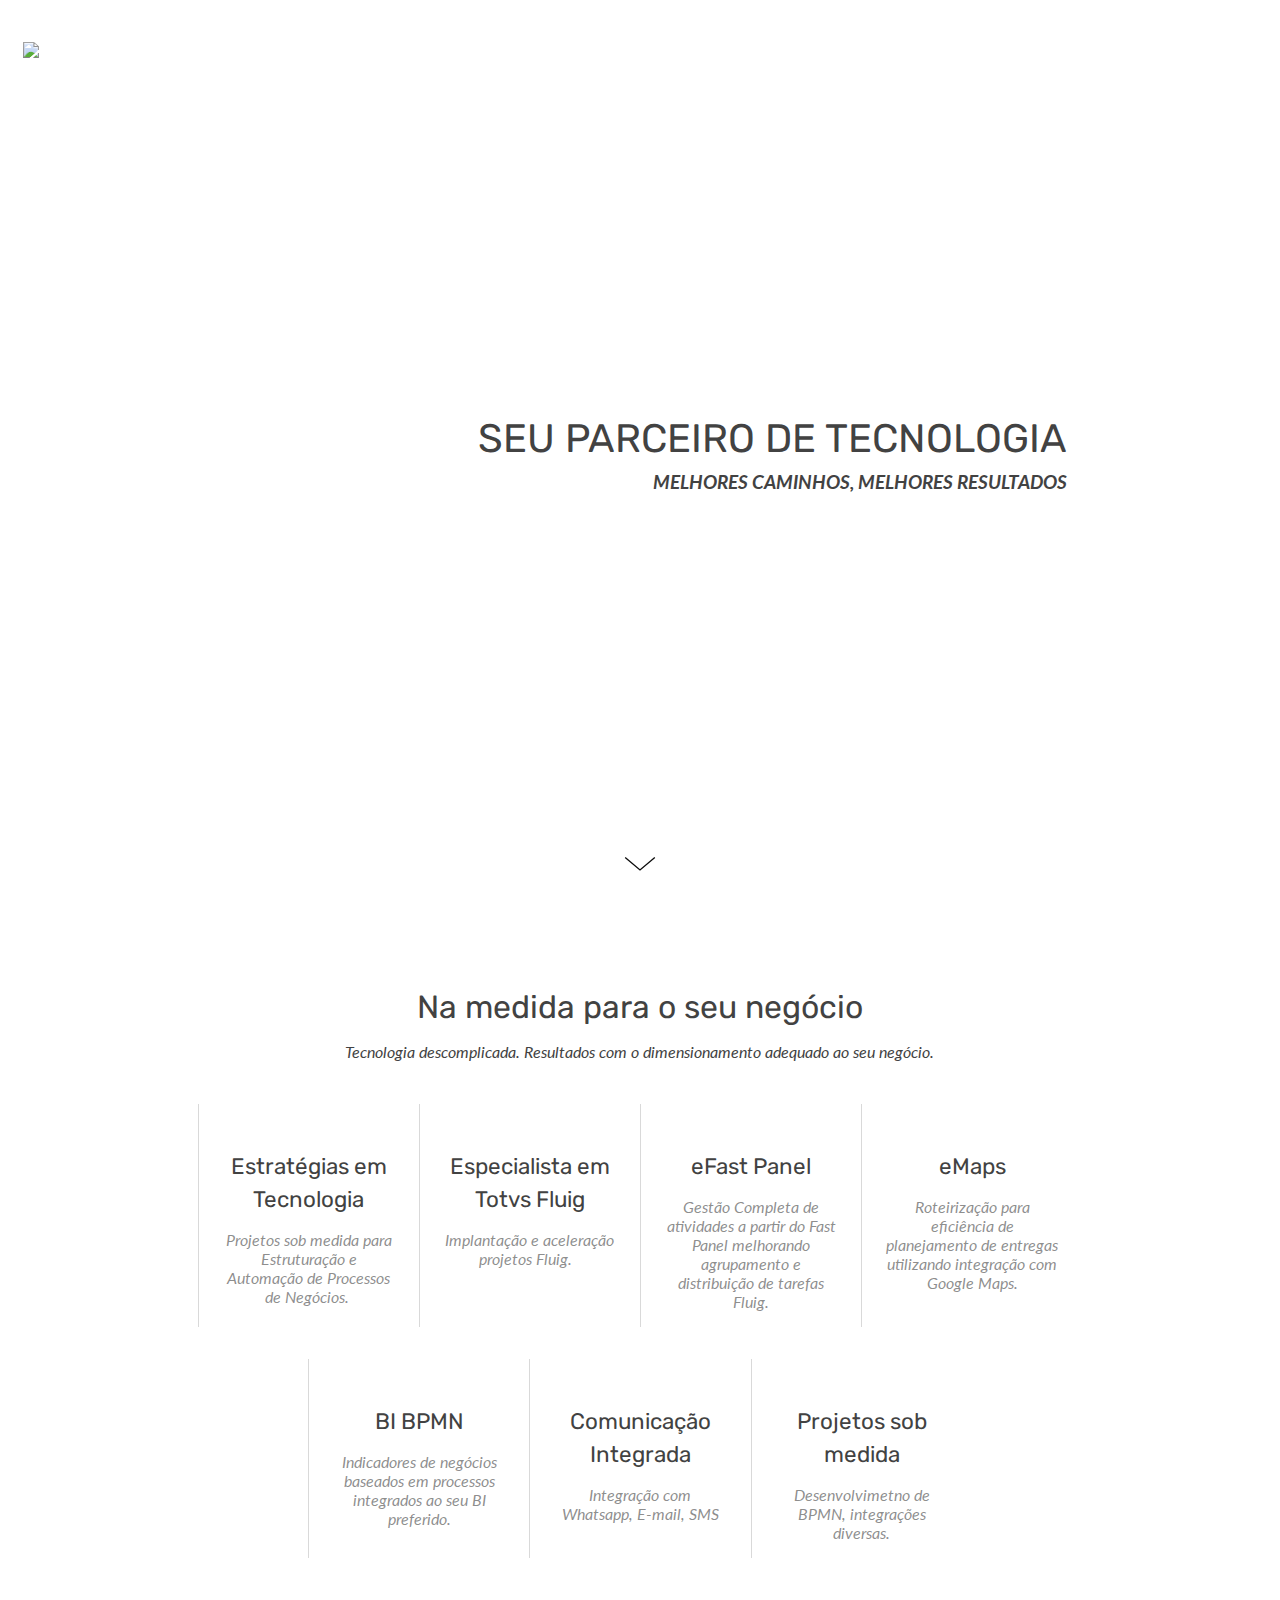
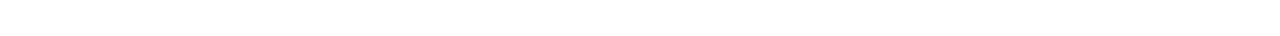
==== commit d07c6b85: "correção" ====
--- a/index.html
+++ b/index.html
@@ -180,7 +180,7 @@
                                                                 style="display:none;"></span>
                                                         </h3>
                                                         <p class="kv-ee-description" data-type="text" tabindex="0">
-                                                            Projetos sobre medida para Estruturação e Automação de
+                                                            Projetos sob medida para Estruturação e Automação de
                                                             Processos de Negócios.&nbsp;<span data-prop="description"
                                                                 class="ck-editable-element" data-editable="basic"
                                                                 style="display:none;"></span></p>
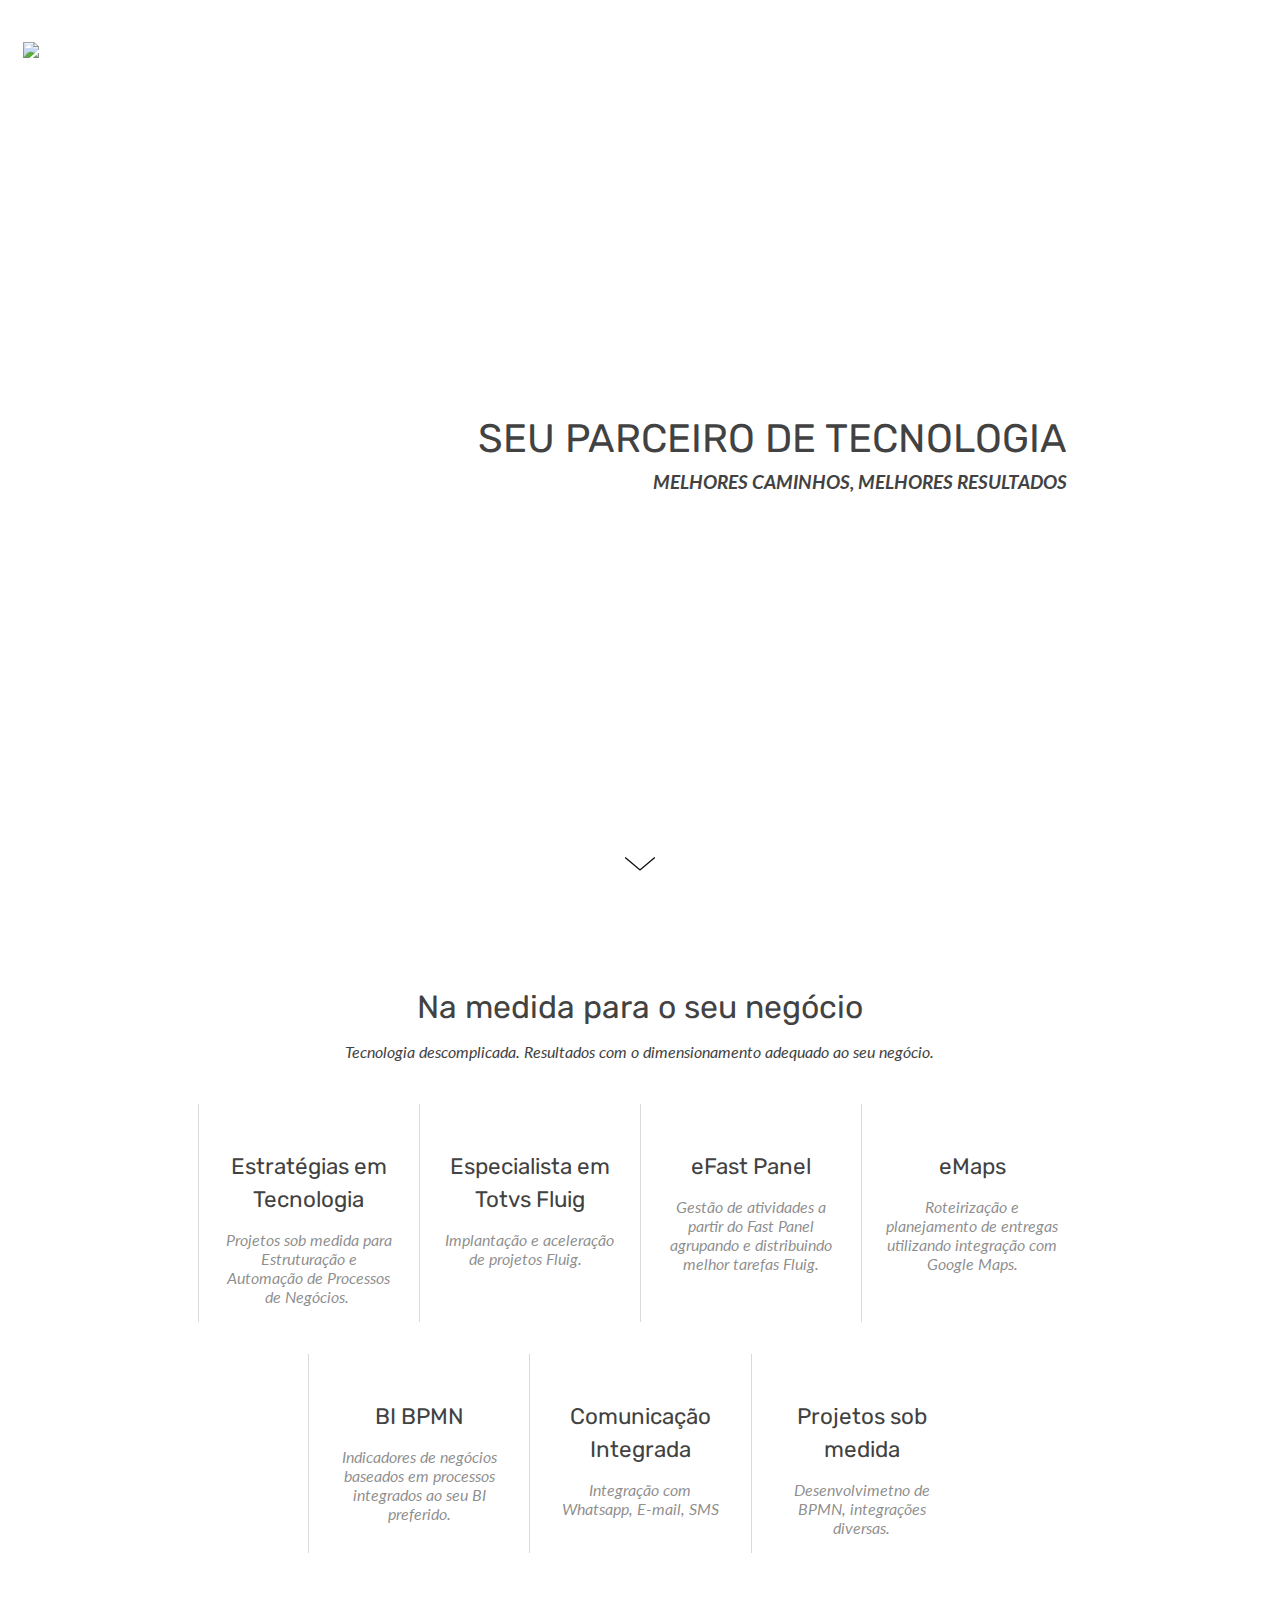
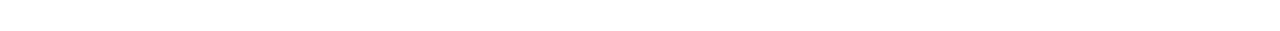
==== commit 400f4b73: "correção" ====
--- a/index.html
+++ b/index.html
@@ -203,7 +203,7 @@
                                                                 data-editable="basic" style="display:none;"></span>
                                                         </h3>
                                                         <p class="kv-ee-description" data-type="text" tabindex="0">
-                                                            Implantação e aceleração projetos Fluig.&nbsp;&nbsp;<span
+                                                            Implantação e aceleração de projetos Fluig.&nbsp;&nbsp;<span
                                                                 data-prop="description" class="ck-editable-element"
                                                                 data-editable="basic" style="display:none;"></span></p>
                                                     </div>
@@ -225,9 +225,8 @@
                                                                 style="display:none;"></span>
                                                         </h3>
                                                         <p class="kv-ee-description" data-type="text" tabindex="0">
-                                                            Gestão Completa de atividades a
-                                                            partir do Fast Panel melhorando
-                                                            agrupamento e distribuição de tarefas
+                                                            Gestão de atividades a
+                                                            partir do Fast Panel agrupando e distribuindo melhor tarefas
                                                             Fluig.<span data-prop="description"
                                                                 class="ck-editable-element" data-editable="basic"
                                                                 style="display:none;"></span></p>
@@ -249,7 +248,7 @@
                                                                 data-editable="basic" style="display:none;"></span>
                                                         </h3>
                                                         <p class="kv-ee-description" data-type="text" tabindex="0">
-                                                            Roteirização para eficiência de planejamento de entregas
+                                                            Roteirização e planejamento de entregas
                                                             utilizando
                                                             integração com Google Maps.<span data-prop="description"
                                                                 class="ck-editable-element" data-editable="basic"
